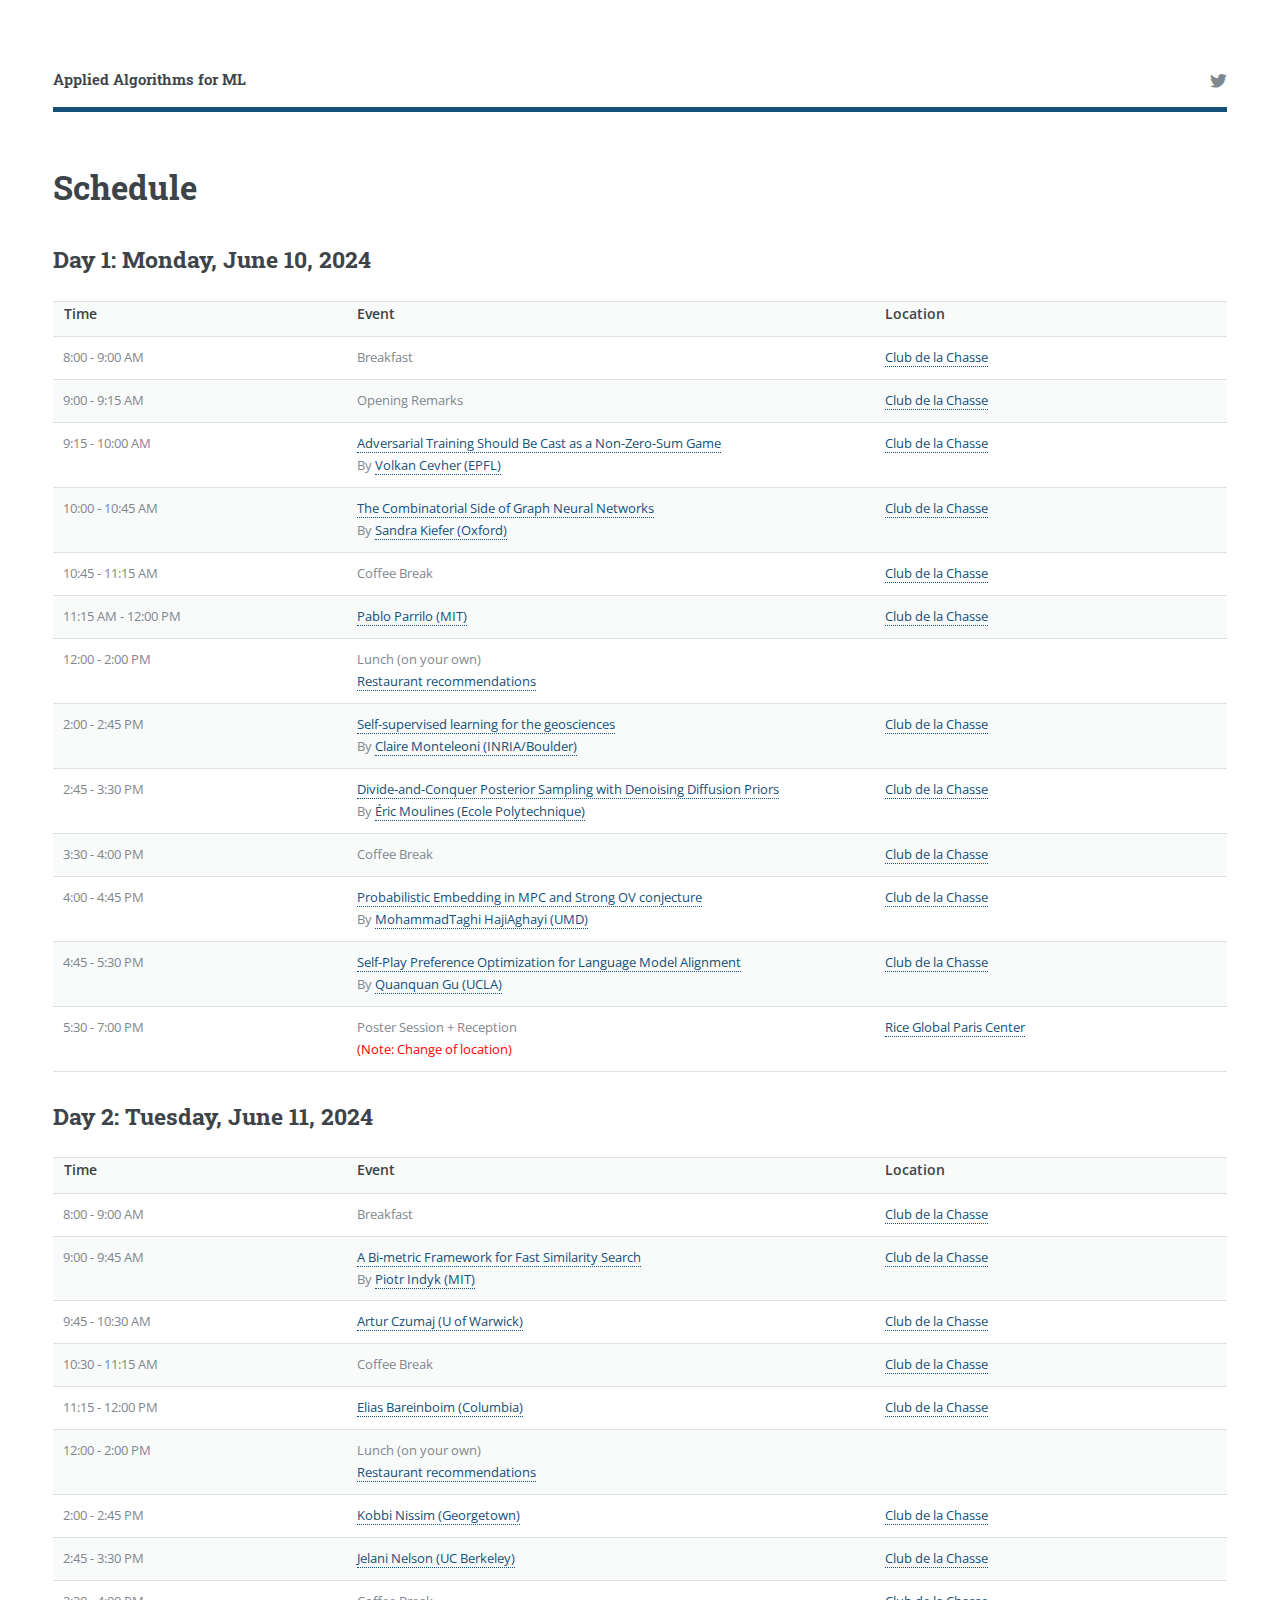
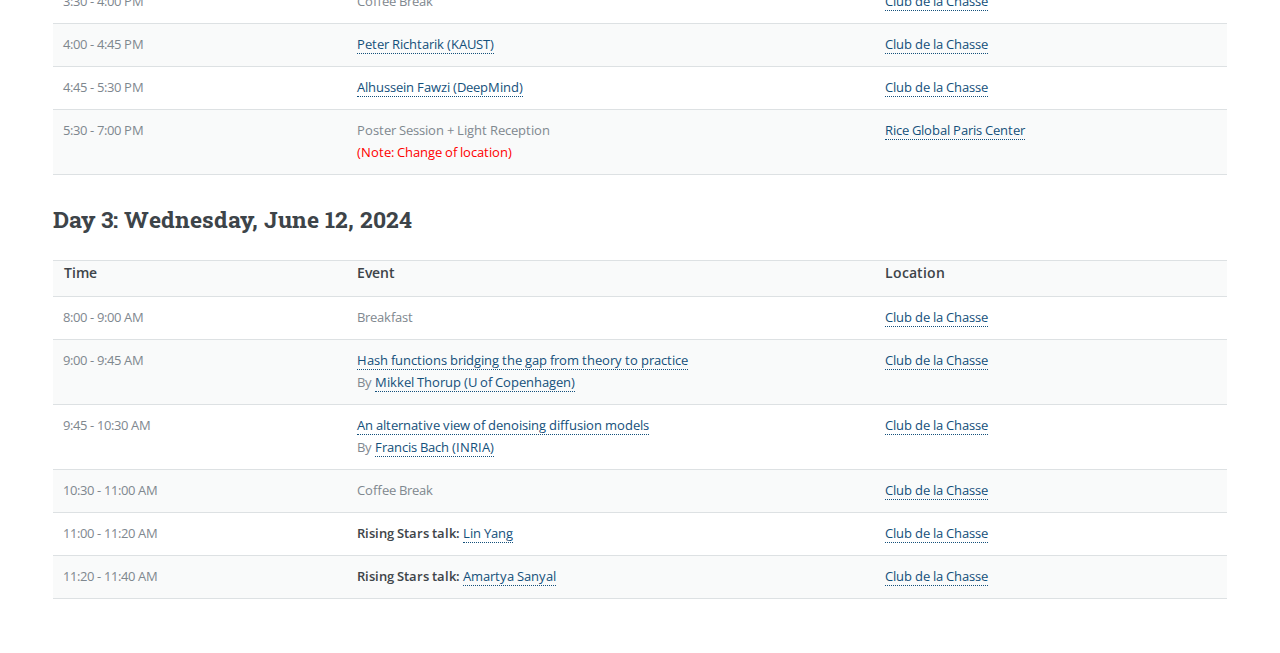
==== schedule.html @ 1f4ee4dd "minor updates" ====
<!DOCTYPE HTML>
<!--
	Editorial by HTML5 UP
	html5up.net | @ajlkn
	Free for personal and commercial use under the CCA 3.0 license (html5up.net/license)
-->
<html>
	<head>
		<title>Applied Algorithms for ML</title>
		<meta charset="utf-8" />
		<meta name="viewport" content="width=device-width, initial-scale=1, user-scalable=no" />
		<link rel="stylesheet" href="assets/css/main.css" />
         <style>
        .abstract {
            display: none; /* Initially hide all abstracts */
        }
        </style>
	</head>
	<body class="is-preload">

		<!-- Wrapper -->
			<div id="wrapper">

				<!-- Main -->
					<div id="main">
						<div class="inner">

							<!-- Header -->
								<header id="header">
									<a href="index.html" class="logo"><strong>Applied Algorithms for ML </strong> </a>
									<ul class="icons">
										<li><a href="https://twitter.com/RiceUniversity" class="icon brands fa-twitter"><span class="label">Twitter</span></a></li>
										<!--
                                        <li><a href="#" class="icon brands fa-facebook-f"><span class="label">Facebook</span></a></li>
										<li><a href="#" class="icon brands fa-snapchat-ghost"><span class="label">Snapchat</span></a></li>
										<li><a href="#" class="icon brands fa-instagram"><span class="label">Instagram</span></a></li>
										<li><a href="#" class="icon brands fa-medium-m"><span class="label">Medium</span></a></li>
                                        -->
									</ul>
								</header>

								<section>
									<header class="main">
										<h1>Schedule</h1>
									</header>
                                    
                                    

                                    
                          
<div>
        <h2>Day 1: Monday, June 10, 2024</h2>
        <table class="table">
            
            <colgroup>
            <col style="width: 25%;"> 
            <col style="width: 45%;"> 
            <col style="width: 30%;"> 
            </colgroup>
            
            <tr style="font-size: 1.2em; font-weight: bold;"><th>Time</th><th>Event</th><th>Location</th></tr>
            <tr><td>8:00 - 9:00 AM</td><td>Breakfast</td><td><a href="https://maps.app.goo.gl/3q3VaUqAuZYRvpb37">Club de la Chasse</a></td></tr>
            <tr><td>9:00 - 9:15 AM</td><td>Opening Remarks</td><td><a href="https://maps.app.goo.gl/3q3VaUqAuZYRvpb37">Club de la Chasse</a></td></tr>
            <tr><td>9:15 - 10:00 AM</td><td>
                <a href="#" class="toggle-abstract">Adversarial Training Should Be Cast as a Non-Zero-Sum Game</a>
                <div class="abstract-content">One prominent approach toward resolving the adversarial vulnerability of deep neural networks is the two-player zero-sum paradigm of adversarial training, in which predictors are trained against adversarially-chosen perturbations of data. Despite the promise of this approach, algorithms based on this paradigm have not engendered sufficient levels of robustness, and suffer from pathological behavior like robust overfitting. To understand this shortcoming, we first show that the commonly used surrogate-based relaxation used in adversarial training algorithms voids all guarantees on the robustness of trained classifiers. The identification of this pitfall informs a novel non-zero-sum bilevel formulation of adversarial training, wherein each player optimizes a different objective function. Our formulation naturally yields a simple algorithmic framework that matches and in some cases outperforms state-of-the-art attacks, attains comparable levels of robustness to standard adversarial training algorithms, and does not suffer from robust overfitting.
                </div>
                <br>
                By <a href="https://people.epfl.ch/volkan.cevher?lang=en">Volkan Cevher (EPFL)</a>
            </td><td><a href="https://maps.app.goo.gl/3q3VaUqAuZYRvpb37">Club de la Chasse</a></td></tr>
            <tr><td>10:00 - 10:45 AM</td><td><a href="#" class="toggle-abstract">The Combinatorial Side of Graph Neural Networks</a>
                <div class="abstract-content">
Graph Neural Networks (GNNs) are a machine learning architecture to learn functions on graphs. For example, since problem instances for combinatorial optimisation tasks are often modelled as graphs, GNNs have recently received attention as a natural framework for finding good heuristics in neural optimisation approaches. 
The question which functions can actually be learnt by message-passing GNNs and which ones exceed their power has been studied extensively. In this talk, I will consider it from a graph-theoretical perspective. I will survey the Weisfeiler-Leman algorithm as a combinatorial procedure to analyse and compare graph structure, and I will discuss some results concerning the power of the algorithm on natural graph classes. The findings directly translate into insights about the power of GNNs and of their extensions to higher-dimensional neural networks.
                </div>
                <br>
                By 
<a href="https://www.jesus.ox.ac.uk/about-jesus-college/our-community/people/dr-sandra-kiefer/">Sandra Kiefer (Oxford)</a></td><td><a href="https://maps.app.goo.gl/3q3VaUqAuZYRvpb37">Club de la Chasse</a></td></tr>
            <tr><td>10:45 - 11:15 AM</td><td>Coffee Break</td><td><a href="https://maps.app.goo.gl/3q3VaUqAuZYRvpb37">Club de la Chasse</a></td></tr>
            <tr><td>11:15 AM - 12:00 PM</td><td><a href="https://www.mit.edu/~parrilo/">Pablo Parrilo (MIT)</a></td><td><a href="https://maps.app.goo.gl/3q3VaUqAuZYRvpb37">Club de la Chasse</a></td></tr>
            <tr><td>12:00 - 2:00 PM</td><td>Lunch (on your own) <br> <a href="Restaurant_Recommendations.pdf" target="_blank">Restaurant recommendations</a></td><td></td></tr>
            <tr><td>2:00 - 2:45 PM</td><td><a href="#" class="toggle-abstract">Self-supervised learning for the geosciences</a>
                <div class="abstract-content">
Digitized data has become abundant, especially in the geosciences, but preprocessing it to create the “labeled data” needed for supervised machine learning is often costly, time-consuming, or even impossible. Fortuitously, in very large-scale data domains, “self-supervised” machine learning methods are now actually outperforming supervised learning methods. In this talk, I will first define self-supervised deep learning, including the notion of a “pretext task.” Then I will survey our lab’s work developing self-supervised learning approaches for several tasks in the geosciences, such as downscaling and temporal interpolation of spatiotemporal data.
                </div>
                <br>
                By 
<a href="https://www.colorado.edu/faculty/claire-monteleoni/">Claire Monteleoni (INRIA/Boulder)</a></td><td><a href="https://maps.app.goo.gl/3q3VaUqAuZYRvpb37">Club de la Chasse</a></td></tr>
            <tr><td>2:45 - 3:30 PM</td><td><a href="#" class="toggle-abstract">Divide-and-Conquer Posterior Sampling with Denoising Diffusion Priors</a>
                <div class="abstract-content">
			Recent advancements in Bayesian inverse problem-solving have spotlighted Denoising Diffusion Models (DDMs) as effective priors. Despite their potential, the challenge lies in efficient sampling from the complex posterior distribution these models yield. Classical approaches necessitate either cumbersome retraining of model-specific components to align with the likelihood or introduce approximation errors affecting the accuracy of the posterior. In our study, we introduce an innovative framework that leverages the inherent structure of DDMs to construct a series of simplified diffusion guidance problems. This novel method significantly reduces the approximation error associated with current techniques, without the need for retraining. We demonstrate the versatility and effectiveness of our approach across a broad spectrum of Bayesian inverse problems.
                </div>
                <br>
                By <a href="https://scholar.google.fr/citations?user=_XE1LvQAAAAJ&hl=en">Éric Moulines (Ecole Polytechnique)</a></td><td><a href="https://maps.app.goo.gl/3q3VaUqAuZYRvpb37">Club de la Chasse</a></td></tr>
            <tr><td>3:30 - 4:00 PM</td><td>Coffee Break</td><td><a href="https://maps.app.goo.gl/3q3VaUqAuZYRvpb37">Club de la Chasse</a></td></tr>
            <tr><td>4:00 - 4:45 PM</td><td><a href="#" class="toggle-abstract">Probabilistic Embedding in MPC  and Strong OV conjecture </a>
                <div class="abstract-content">
                </div>
                <br>
                By <a href="https://www.cs.umd.edu/~hajiagha/">MohammadTaghi HajiAghayi (UMD)</a></td><td><a href="https://maps.app.goo.gl/3q3VaUqAuZYRvpb37">Club de la Chasse</a></td></tr>
            <tr><td>4:45 - 5:30 PM</td><td><a href="#" class="toggle-abstract">Self-Play Preference Optimization for Language Model Alignment</a>
                <div class="abstract-content">
			Traditional reinforcement learning from human feedback (RLHF) approaches relying on parametric models like the Bradley-Terry model fall short in capturing the intransitivity and irrationality in human preferences. Recent advancements suggest that directly working with preference probabilities can yield a more accurate reflection of human preferences, enabling more flexible and accurate language model alignment. In this paper, we propose a self-play-based method for language model alignment, which treats the problem as a constant-sum two-player game aimed at identifying the Nash equilibrium policy. Our approach, dubbed Self-play Probabilistic Preference Optimization (SPPO), approximates the Nash equilibrium through iterative policy updates and enjoys a theoretical convergence guarantee. Our method can effectively increase the log-likelihood of the chosen response and decrease that of the rejected response, which cannot be trivially achieved by symmetric pairwise loss such as Direct Preference Optimization (DPO) and Identity Preference Optimization (IPO). In our experiments, using only 60k prompts (without responses) from the UltraFeedback dataset and without any prompt augmentation, by leveraging a pre-trained preference model PairRM with only 0.4B parameters, SPPO can obtain a model from fine-tuning Mistral-7B-Instruct-v0.2 that achieves the state-of-the-art length-controlled win-rate of 28.53% against GPT-4-Turbo on AlpacaEval 2.0. It also outperforms the (iterative) DPO and IPO on MT-Bench and the Open LLM Leaderboard. Notably, the strong performance of SPPO is achieved without additional external supervision (e.g., responses, preferences, etc.) from GPT-4 or other stronger language models.
                </div>
                <br>
                By <a href="https://web.cs.ucla.edu/~qgu/">Quanquan Gu (UCLA)</a></td><td><a href="https://maps.app.goo.gl/3q3VaUqAuZYRvpb37">Club de la Chasse</a></td></tr>
            <tr><td>5:30 - 7:00 PM</td><td>Poster Session + Reception <br><span style="color: red;">(Note: Change of location)</span>  </td><td><a href="https://maps.app.goo.gl/LtCNhrAHx3SgRfwy5">Rice Global Paris Center</a></td></tr>
            
            
        
        </table>

        <h2>Day 2: Tuesday, June 11, 2024</h2>
        <table class="table">
            
            <colgroup>
            <col style="width: 25%;"> 
            <col style="width: 45%;"> 
            <col style="width: 30%;"> 
            </colgroup>
            
            <tr style="font-size: 1.2em; font-weight: bold;"><th>Time</th><th>Event</th><th>Location</th></tr>
            <tr><td>8:00 - 9:00 AM</td><td>Breakfast</td><td><a href="https://maps.app.goo.gl/3q3VaUqAuZYRvpb37">Club de la Chasse</a></td></tr>
            <tr><td>9:00 - 9:45 AM</td><td><a href="#" class="toggle-abstract">A Bi-metric Framework for Fast Similarity Search</a>
                <div class="abstract-content">We propose a new ``bi-metric'' framework for designing nearest neighbor data structures. Our framework assumes two dissimilarity functions: a *ground-truth* metric that is accurate but expensive to compute, and a *proxy* metric that is cheaper but less accurate. In both theory and practice, we show how to construct data structures using only the proxy metric such that the query procedure achieves the accuracy of the expensive metric, while using only a limited number of calls to both metrics. Our theoretical results instantiate this framework for two popular nearest neighbor search algorithms: DiskANN and Cover Tree. In both cases we show that, as long as the proxy metric used to construct the data structure approximates the ground-truth metric up to a constant factor, our data structure achieves arbitrarily good approximation guarantees with respect to the ground-truth metric. On the empirical side, we apply the framework to the text retrieval problem with two dissimilarity functions evaluated by ML models with vastly different computational costs. We observe that for almost all data sets in the MTEB benchmark, our approach achieves a considerably better accuracy-efficiency tradeoff than the alternatives.
                </div>
                <br>
                By 

<a href="https://people.csail.mit.edu/indyk/">Piotr Indyk (MIT)</a></td><td><a href="https://maps.app.goo.gl/3q3VaUqAuZYRvpb37">Club de la Chasse</a></td></tr>
            <tr><td>9:45 - 10:30 AM</td><td><a href="https://www.dcs.warwick.ac.uk/~czumaj/">Artur Czumaj (U of Warwick)</a></td><td><a href="https://maps.app.goo.gl/3q3VaUqAuZYRvpb37">Club de la Chasse</a></td></tr>
            <tr><td>10:30 - 11:15 AM</td><td>Coffee Break</td><td><a href="https://maps.app.goo.gl/3q3VaUqAuZYRvpb37">Club de la Chasse</a></td></tr>
            <tr><td>11:15 - 12:00 PM</td><td><a href="https://causalai.net/">Elias Bareinboim (Columbia)</a></td><td><a href="https://maps.app.goo.gl/3q3VaUqAuZYRvpb37">Club de la Chasse</a></td></tr>
            <tr><td>12:00 - 2:00 PM</td><td>Lunch (on your own) <br> <a href="Restaurant_Recommendations.pdf" target="_blank">Restaurant recommendations</a></td><td></td></tr>
            <tr><td>2:00 - 2:45 PM</td><td><a href="https://people.cs.georgetown.edu/~kobbi/">Kobbi Nissim (Georgetown)</a></td><td><a href="https://maps.app.goo.gl/3q3VaUqAuZYRvpb37">Club de la Chasse</a></td></tr>
            <tr><td>2:45 - 3:30 PM</td><td><a href="https://people.eecs.berkeley.edu/~minilek/">Jelani Nelson (UC Berkeley)</a></td><td><a href="https://maps.app.goo.gl/3q3VaUqAuZYRvpb37">Club de la Chasse</a></td></tr>
            <tr><td>3:30 - 4:00 PM</td><td>Coffee Break</td><td><a href="https://maps.app.goo.gl/3q3VaUqAuZYRvpb37">Club de la Chasse</a></td></tr>
            <tr><td>4:00 - 4:45 PM</td><td><a href="https://richtarik.org">Peter Richtarik (KAUST)</a></td><td><a href="https://maps.app.goo.gl/3q3VaUqAuZYRvpb37">Club de la Chasse</a></td></tr>
            <tr><td>4:45 - 5:30 PM</td><td><a href="https://www.fawzi.ai/">Alhussein Fawzi (DeepMind)</a></td><td><a href="https://maps.app.goo.gl/3q3VaUqAuZYRvpb37">Club de la Chasse</a></td></tr>
            <tr><td>5:30 - 7:00 PM</td><td>Poster Session + Light Reception <br><span style="color: red;">(Note: Change of location)</span>  </td><td><a href="https://maps.app.goo.gl/LtCNhrAHx3SgRfwy5">Rice Global Paris Center</a></td></tr>
        </table>

        <h2>Day 3: Wednesday, June 12, 2024</h2>
        <table class="table">
            
            <colgroup>
            <col style="width: 25%;"> 
            <col style="width: 45%;"> 
            <col style="width: 30%;"> 
            </colgroup>
            
            <tr style="font-size: 1.2em; font-weight: bold; "><th>Time</th><th>Event</th><th>Location</th></tr>
            <tr><td>8:00 - 9:00 AM</td><td>Breakfast</td><td><a href="https://maps.app.goo.gl/3q3VaUqAuZYRvpb37">Club de la Chasse</a></td></tr>
            <tr><td>9:00 - 9:45 AM</td><td>
<a href="#" class="toggle-abstract">Hash functions bridging the gap from theory to practice</a>
                <div class="abstract-content">Randomized algorithms are often enjoyed for their simplicity, but the
hash functions employed to yield the desired probabilistic guarantees
are often too complicated to be practical.

Hash functions are used everywhere in computing, e.g., hash tables,
sketching, dimensionality reduction, sampling, and estimation. Many of
these applications are relevant to Machine Learning, where we are
often interested in similarity between high dimensional objects. Reducing
the dimensionality is key to efficient processing.

Abstractly, we like to think of hashing as fully-random
hashing, assigning independent hash values to every possible key, but
essentially this requires us to store the hash values for all keys,
which is unrealistic for most key universes, e.g., 64-bit keys.

In practice we have to settle for implementable hash functions, and
often practitioners settle for implementations that are too simple in
that the algorithms ends up working only for sufficiently random
input. However, the real world is full of structured/non-random input.

The issue is severe, for simplistic hash functions will often work very well
in tests with random input. Moreover, the issue is often that error
events that should never happen in practice, happen with way too high
probability. This does not show in a few test, but will show up over
time when you put the system into production.

Over the last decade there has been major developments in simple to
implement tabulation based hash functions offering strong theoretical
guarantees, so as to support fundamental properties such as Chernoff
bounds, Sparse Johnson-Lindenstrauss transforms, and fully-random
hashing on a given set w.h.p. etc.

I will discuss some of the principles of these developments and offer
insights on how far we can bridge from theory (assuming fully-random
hash functions) to practice (needing something that can actually
implemented efficiently).
                </div>
                <br>
                By <a href="http://hjemmesider.diku.dk/~mthorup/">Mikkel Thorup (U of Copenhagen)</a></td><td><a href="https://maps.app.goo.gl/3q3VaUqAuZYRvpb37">Club de la Chasse</a></td></tr>
            <tr><td>9:45 - 10:30 AM</td><td><a href="#" class="toggle-abstract">An alternative view of denoising diffusion models</a>
                <div class="abstract-content"> Denoising diffusion models have led to impressive generative models in many domains. In this talk, I will present recent progress, with a focus on formulations that do not involve stochastic differential equations.
                </div>
                <br>
                By <a href="https://www.di.ens.fr/~fbach/">Francis Bach (INRIA)</a></td><td><a href="https://maps.app.goo.gl/3q3VaUqAuZYRvpb37">Club de la Chasse</a></td></tr>
            <tr><td>10:30 - 11:00 AM</td><td>Coffee Break</td><td><a href="https://maps.app.goo.gl/3q3VaUqAuZYRvpb37">Club de la Chasse</a></td></tr>
            <tr><td>11:00 - 11:20 AM</td><td><b>Rising Stars talk:</b> <a href="http://drlinyang.net">Lin Yang</a></td><td><a href="https://maps.app.goo.gl/3q3VaUqAuZYRvpb37">Club de la Chasse</a></td></tr>
            <tr><td>11:20 - 11:40 AM</td><td><b>Rising Stars talk:</b> <a href="https://amartya18x.github.io">Amartya Sanyal</a></td><td><a href="https://maps.app.goo.gl/3q3VaUqAuZYRvpb37">Club de la Chasse</a></td></tr>
        </table>
    </div>


                                    
								</section>

						</div>
					</div>

				<!-- Sidebar -->
					<div id="sidebar">
						<div class="inner">

							<!-- Search -->
                            <!--
								<section id="search" class="alt">
									<form method="post" action="#">
										<input type="text" name="query" id="query" placeholder="Search" />
									</form>
								</section>
                            -->

							<!-- Menu -->
								<nav id="menu">
									<header class="major">
										<h2>Menu</h2>
									</header>
									<ul>
										<li><a href="index.html">Home</a></li>
                                        <li><a href="schedule.html">Schedule</a></li>
										<li><a href="travel.html">Travel Information</a></li>
										<!--
                                            <li>
											<span class="opener">Submenu</span>
											<ul>
												<li><a href="#">Lorem Dolor</a></li>
												<li><a href="#">Ipsum Adipiscing</a></li>
												<li><a href="#">Tempus Magna</a></li>
												<li><a href="#">Feugiat Veroeros</a></li>
											</ul>
										</li>
										<li><a href="#">Etiam Dolore</a></li>
										<li><a href="#">Adipiscing</a></li>
										<li>
											<span class="opener">Another Submenu</span>
											<ul>
												<li><a href="#">Lorem Dolor</a></li>
												<li><a href="#">Ipsum Adipiscing</a></li>
												<li><a href="#">Tempus Magna</a></li>
												<li><a href="#">Feugiat Veroeros</a></li>
											</ul>
										</li>
										<li><a href="#">Maximus Erat</a></li>
										<li><a href="#">Sapien Mauris</a></li>
										<li><a href="#">Amet Lacinia</a></li>
                                        -->
									</ul>
								</nav>

							<!-- Section -->
                            <!--
								<section>
									<header class="major">
										<h2>Ante interdum</h2>
									</header>
									<div class="mini-posts">
										<article>
											<a href="#" class="image"><img src="images/pic07.jpg" alt="" /></a>
											<p>Aenean ornare velit lacus, ac varius enim lorem ullamcorper dolore aliquam.</p>
										</article>
										<article>
											<a href="#" class="image"><img src="images/pic08.jpg" alt="" /></a>
											<p>Aenean ornare velit lacus, ac varius enim lorem ullamcorper dolore aliquam.</p>
										</article>
										<article>
											<a href="#" class="image"><img src="images/pic09.jpg" alt="" /></a>
											<p>Aenean ornare velit lacus, ac varius enim lorem ullamcorper dolore aliquam.</p>
										</article>
									</div>
									<ul class="actions">
										<li><a href="#" class="button">More</a></li>
									</ul>
								</section>
                            -->
                            

							<!-- Section -->
                            <!--
								<section>
									<header class="major">
										<h2>Get in touch</h2>
									</header>
									<p>Sed varius enim lorem ullamcorper dolore aliquam aenean ornare velit lacus, ac varius enim lorem ullamcorper dolore. Proin sed aliquam facilisis ante interdum. Sed nulla amet lorem feugiat tempus aliquam.</p>
									<ul class="contact">
										<li class="icon solid fa-envelope"><a href="#">information@untitled.tld</a></li>
										<li class="icon solid fa-phone">(000) 000-0000</li>
										<li class="icon solid fa-home">1234 Somewhere Road #8254<br />
										Nashville, TN 00000-0000</li>
									</ul>
								</section>
                                -->
							<!-- Footer -->
								<footer id="footer">
									<p class="copyright">&copy;Rice University. All rights reserved. Demo Images: <a href="https://unsplash.com">Unsplash</a>. Design: <a href="https://html5up.net">HTML5 UP</a>.</p>
								</footer>

						</div>
					</div>

			</div>
        
        

		<!-- Scripts -->
<script>
        document.addEventListener('DOMContentLoaded', function() {
            document.querySelectorAll('.toggle-abstract').forEach(toggle => {
                toggle.addEventListener('click', function(event) {
                    event.preventDefault();
                    const abstractContent = this.nextElementSibling;
                    abstractContent.classList.toggle('expanded');
                });
            });
        });
    </script>

			<script src="assets/js/jquery.min.js"></script>
			<script src="assets/js/browser.min.js"></script>
			<script src="assets/js/breakpoints.min.js"></script>
			<script src="assets/js/util.js"></script>
			<script src="assets/js/main.js"></script>

	</body>
</html>
---- assets/css/main.css ----
@import url(fontawesome-all.min.css);
@import url("https://fonts.googleapis.com/css?family=Open+Sans:400,600,400italic,600italic|Roboto+Slab:400,700");
/*
	Editorial by HTML5 UP
	html5up.net | @ajlkn
	Free for personal and commercial use under the CCA 3.0 license (html5up.net/license)
*/
html, body, div, span, applet, object,
iframe, h1, h2, h3, h4, h5, h6, p, blockquote,
pre, a, abbr, acronym, address, big, cite,
code, del, dfn, em, img, ins, kbd, q, s, samp,
small, strike, strong, sub, sup, tt, var, b,
u, i, center, dl, dt, dd, ol, ul, li, fieldset,
form, label, legend, table, caption, tbody,
tfoot, thead, tr, th, td, article, aside,
canvas, details, embed, figure, figcaption,
footer, header, hgroup, menu, nav, output, ruby,
section, summary, time, mark, audio, video {
  margin: 0;
  padding: 0;
  border: 0;
  font-size: 100%;
  font: inherit;
  vertical-align: baseline; }

article, aside, details, figcaption, figure,
footer, header, hgroup, menu, nav, section {
  display: block; }

body {
  line-height: 1; }

ol, ul {
  list-style: none; }

blockquote, q {
  quotes: none; }
  blockquote:before, blockquote:after, q:before, q:after {
    content: '';
    content: none; }

table {
  border-collapse: collapse;
  border-spacing: 0; }

body {
  -webkit-text-size-adjust: none; }

mark {
  background-color: transparent;
  color: inherit; }

input::-moz-focus-inner {
  border: 0;
  padding: 0; }

input, select, textarea {
  -moz-appearance: none;
  -webkit-appearance: none;
  -ms-appearance: none;
  appearance: none; }

/* Basic */
@-ms-viewport {
  width: device-width; }

body {
  -ms-overflow-style: scrollbar; }

@media screen and (max-width: 480px) {
  html, body {
    min-width: 320px; } }

html {
  box-sizing: border-box; }

*, *:before, *:after {
  box-sizing: inherit; }

body {
  background: #ffffff; }
  body.is-preload *, body.is-preload *:before, body.is-preload *:after, body.is-resizing *, body.is-resizing *:before, body.is-resizing *:after {
    -moz-animation: none !important;
    -webkit-animation: none !important;
    -ms-animation: none !important;
    animation: none !important;
    -moz-transition: none !important;
    -webkit-transition: none !important;
    -ms-transition: none !important;
    transition: none !important; }

/* Type */
body, input, select, textarea {
  color: #7f888f;
  font-family: "Open Sans", sans-serif;
  font-size: 13pt;
  font-weight: 400;
  line-height: 1.65; }
  @media screen and (max-width: 1680px) {
    body, input, select, textarea {
      font-size: 11pt; } }
  @media screen and (max-width: 1280px) {
    body, input, select, textarea {
      font-size: 10pt; } }
  @media screen and (max-width: 360px) {
    body, input, select, textarea {
      font-size: 9pt; } }

a {
  -moz-transition: color 0.2s ease-in-out, border-bottom-color 0.2s ease-in-out;
  -webkit-transition: color 0.2s ease-in-out, border-bottom-color 0.2s ease-in-out;
  -ms-transition: color 0.2s ease-in-out, border-bottom-color 0.2s ease-in-out;
  transition: color 0.2s ease-in-out, border-bottom-color 0.2s ease-in-out;
  border-bottom: dotted 1px;
  color: #14507B;
  text-decoration: none; }
  a:hover {
    border-bottom-color: #14507B;
    color: #14507B !important; }
    a:hover strong {
      color: inherit; }

strong, b {
  color: #3d4449;
  font-weight: 600; }

em, i {
  font-style: italic; }

p {
  margin: 0 0 2em 0; }

h1, h2, h3, h4, h5, h6 {
  color: #3d4449;
  font-family: "Roboto Slab", serif;
  font-weight: 700;
  line-height: 1.5;
  margin: 0 0 1em 0; }
  h1 a, h2 a, h3 a, h4 a, h5 a, h6 a {
    color: inherit;
    text-decoration: none;
    border-bottom: 0; }

h1 {
  font-size: 4em;
  margin: 0 0 0.5em 0;
  line-height: 1.3; }

h2 {
  font-size: 1.75em; }

h3 {
  font-size: 1.25em; }

.col-4.col-12-medium.center-content {
    display: flex;
    flex-direction: column;
    align-items: center;
    justify-content: center;
    text-align: center;
}

.col-4.col-12-medium.center-content h3 {
    margin-top: 1em;
    text-align: center;
}

.col-4.col-12-medium.center-content img {
    width: 100%; /* Make the image width responsive to the container size */
    max-width: 200px; /* Set a maximum width for larger screens */
    height: 250px; /* Fixed height to ensure uniformity */
    object-fit: cover; /* Ensure the content is covered without stretching */
    border-radius: 5px; /* Optional: adds rounded corners to your images */
}
u

h4 {
  font-size: 1.1em; }

h5 {
  font-size: 0.9em; }

h6 {
  font-size: 0.7em; }

@media screen and (max-width: 1680px) {
  h1 {
    font-size: 2.5em; } }

@media screen and (max-width: 980px) {
  h1 {
    font-size: 3.25em; } }

@media screen and (max-width: 736px) {
  h1 {
    font-size: 2em;
    line-height: 1.4; }
  h2 {
    font-size: 1.5em; } }

sub {
  font-size: 0.8em;
  position: relative;
  top: 0.5em; }

sup {
  font-size: 0.8em;
  position: relative;
  top: -0.5em; }

blockquote {
  border-left: solid 3px rgba(210, 215, 217, 0.75);
  font-style: italic;
  margin: 0 0 2em 0;
  padding: 0.5em 0 0.5em 2em; }

code {
  background: rgba(230, 235, 237, 0.25);
  border-radius: 0.375em;
  border: solid 1px rgba(210, 215, 217, 0.75);
  font-family: "Courier New", monospace;
  font-size: 0.9em;
  margin: 0 0.25em;
  padding: 0.25em 0.65em; }

pre {
  -webkit-overflow-scrolling: touch;
  font-family: "Courier New", monospace;
  font-size: 0.9em;
  margin: 0 0 2em 0; }
  pre code {
    display: block;
    line-height: 1.75;
    padding: 1em 1.5em;
    overflow-x: auto; }

hr {
  border: 0;
  border-bottom: solid 1px rgba(210, 215, 217, 0.75);
  margin: 2em 0; }
  hr.major {
    margin: 3em 0; }

.align-left {
  text-align: left; }

.align-center {
  text-align: center; }

.align-right {
  text-align: right; }

/* Row */
.row {
  display: flex;
  flex-wrap: wrap;
  box-sizing: border-box;
  align-items: stretch; }
  .row > * {
    box-sizing: border-box; }
  .row.gtr-uniform > * > :last-child {
    margin-bottom: 0; }
  .row.aln-left {
    justify-content: flex-start; }
  .row.aln-center {
    justify-content: center; }
  .row.aln-right {
    justify-content: flex-end; }
  .row.aln-top {
    align-items: flex-start; }
  .row.aln-middle {
    align-items: center; }
  .row.aln-bottom {
    align-items: flex-end; }
  .row > .imp {
    order: -1; }
  .row > .col-1 {
    width: 8.33333%; }
  .row > .off-1 {
    margin-left: 8.33333%; }
  .row > .col-2 {
    width: 16.66667%; }
  .row > .off-2 {
    margin-left: 16.66667%; }
  .row > .col-3 {
    width: 25%; }
  .row > .off-3 {
    margin-left: 25%; }
  .row > .col-4 {
    width: 33.33333%; }
  .row > .off-4 {
    margin-left: 33.33333%; }
  .row > .col-5 {
    width: 41.66667%; }
  .row > .off-5 {
    margin-left: 41.66667%; }
  .row > .col-6 {
    width: 50%; }
  .row > .off-6 {
    margin-left: 50%; }
  .row > .col-7 {
    width: 58.33333%; }
  .row > .off-7 {
    margin-left: 58.33333%; }
  .row > .col-8 {
    width: 66.66667%; }
  .row > .off-8 {
    margin-left: 66.66667%; }
  .row > .col-9 {
    width: 75%; }
  .row > .off-9 {
    margin-left: 75%; }
  .row > .col-10 {
    width: 83.33333%; }
  .row > .off-10 {
    margin-left: 83.33333%; }
  .row > .col-11 {
    width: 91.66667%; }
  .row > .off-11 {
    margin-left: 91.66667%; }
  .row > .col-12 {
    width: 100%; }
  .row > .off-12 {
    margin-left: 100%; }
  .row.gtr-0 {
    margin-top: 0;
    margin-left: 0em; }
    .row.gtr-0 > * {
      padding: 0 0 0 0em; }
    .row.gtr-0.gtr-uniform {
      margin-top: 0em; }
      .row.gtr-0.gtr-uniform > * {
        padding-top: 0em; }
  .row.gtr-25 {
    margin-top: 0;
    margin-left: -0.375em; }
    .row.gtr-25 > * {
      padding: 0 0 0 0.375em; }
    .row.gtr-25.gtr-uniform {
      margin-top: -0.375em; }
      .row.gtr-25.gtr-uniform > * {
        padding-top: 0.375em; }
  .row.gtr-50 {
    margin-top: 0;
    margin-left: -0.75em; }
    .row.gtr-50 > * {
      padding: 0 0 0 0.75em; }
    .row.gtr-50.gtr-uniform {
      margin-top: -0.75em; }
      .row.gtr-50.gtr-uniform > * {
        padding-top: 0.75em; }
  .row {
    margin-top: 0;
    margin-left: -1.5em; }
    .row > * {
      padding: 0 0 0 1.5em; }
    .row.gtr-uniform {
      margin-top: -1.5em; }
      .row.gtr-uniform > * {
        padding-top: 1.5em; }
  .row.gtr-150 {
    margin-top: 0;
    margin-left: -2.25em; }
    .row.gtr-150 > * {
      padding: 0 0 0 2.25em; }
    .row.gtr-150.gtr-uniform {
      margin-top: -2.25em; }
      .row.gtr-150.gtr-uniform > * {
        padding-top: 2.25em; }
  .row.gtr-200 {
    margin-top: 0;
    margin-left: -3em; }
    .row.gtr-200 > * {
      padding: 0 0 0 3em; }
    .row.gtr-200.gtr-uniform {
      margin-top: -3em; }
      .row.gtr-200.gtr-uniform > * {
        padding-top: 3em; }
  @media screen and (max-width: 1680px) {
    .row {
      display: flex;
      flex-wrap: wrap;
      box-sizing: border-box;
      align-items: stretch; }
      .row > * {
        box-sizing: border-box; }
      .row.gtr-uniform > * > :last-child {
        margin-bottom: 0; }
      .row.aln-left {
        justify-content: flex-start; }
      .row.aln-center {
        justify-content: center; }
      .row.aln-right {
        justify-content: flex-end; }
      .row.aln-top {
        align-items: flex-start; }
      .row.aln-middle {
        align-items: center; }
      .row.aln-bottom {
        align-items: flex-end; }
      .row > .imp-xlarge {
        order: -1; }
      .row > .col-1-xlarge {
        width: 8.33333%; }
      .row > .off-1-xlarge {
        margin-left: 8.33333%; }
      .row > .col-2-xlarge {
        width: 16.66667%; }
      .row > .off-2-xlarge {
        margin-left: 16.66667%; }
      .row > .col-3-xlarge {
        width: 25%; }
      .row > .off-3-xlarge {
        margin-left: 25%; }
      .row > .col-4-xlarge {
        width: 33.33333%; }
      .row > .off-4-xlarge {
        margin-left: 33.33333%; }
      .row > .col-5-xlarge {
        width: 41.66667%; }
      .row > .off-5-xlarge {
        margin-left: 41.66667%; }
      .row > .col-6-xlarge {
        width: 50%; }
      .row > .off-6-xlarge {
        margin-left: 50%; }
      .row > .col-7-xlarge {
        width: 58.33333%; }
      .row > .off-7-xlarge {
        margin-left: 58.33333%; }
      .row > .col-8-xlarge {
        width: 66.66667%; }
      .row > .off-8-xlarge {
        margin-left: 66.66667%; }
      .row > .col-9-xlarge {
        width: 75%; }
      .row > .off-9-xlarge {
        margin-left: 75%; }
      .row > .col-10-xlarge {
        width: 83.33333%; }
      .row > .off-10-xlarge {
        margin-left: 83.33333%; }
      .row > .col-11-xlarge {
        width: 91.66667%; }
      .row > .off-11-xlarge {
        margin-left: 91.66667%; }
      .row > .col-12-xlarge {
        width: 100%; }
      .row > .off-12-xlarge {
        margin-left: 100%; }
      .row.gtr-0 {
        margin-top: 0;
        margin-left: 0em; }
        .row.gtr-0 > * {
          padding: 0 0 0 0em; }
        .row.gtr-0.gtr-uniform {
          margin-top: 0em; }
          .row.gtr-0.gtr-uniform > * {
            padding-top: 0em; }
      .row.gtr-25 {
        margin-top: 0;
        margin-left: -0.375em; }
        .row.gtr-25 > * {
          padding: 0 0 0 0.375em; }
        .row.gtr-25.gtr-uniform {
          margin-top: -0.375em; }
          .row.gtr-25.gtr-uniform > * {
            padding-top: 0.375em; }
      .row.gtr-50 {
        margin-top: 0;
        margin-left: -0.75em; }
        .row.gtr-50 > * {
          padding: 0 0 0 0.75em; }
        .row.gtr-50.gtr-uniform {
          margin-top: -0.75em; }
          .row.gtr-50.gtr-uniform > * {
            padding-top: 0.75em; }
      .row {
        margin-top: 0;
        margin-left: -1.5em; }
        .row > * {
          padding: 0 0 0 1.5em; }
        .row.gtr-uniform {
          margin-top: -1.5em; }
          .row.gtr-uniform > * {
            padding-top: 1.5em; }
      .row.gtr-150 {
        margin-top: 0;
        margin-left: -2.25em; }
        .row.gtr-150 > * {
          padding: 0 0 0 2.25em; }
        .row.gtr-150.gtr-uniform {
          margin-top: -2.25em; }
          .row.gtr-150.gtr-uniform > * {
            padding-top: 2.25em; }
      .row.gtr-200 {
        margin-top: 0;
        margin-left: -3em; }
        .row.gtr-200 > * {
          padding: 0 0 0 3em; }
        .row.gtr-200.gtr-uniform {
          margin-top: -3em; }
          .row.gtr-200.gtr-uniform > * {
            padding-top: 3em; } }
  @media screen and (max-width: 1280px) {
    .row {
      display: flex;
      flex-wrap: wrap;
      box-sizing: border-box;
      align-items: stretch; }
      .row > * {
        box-sizing: border-box; }
      .row.gtr-uniform > * > :last-child {
        margin-bottom: 0; }
      .row.aln-left {
        justify-content: flex-start; }
      .row.aln-center {
        justify-content: center; }
      .row.aln-right {
        justify-content: flex-end; }
      .row.aln-top {
        align-items: flex-start; }
      .row.aln-middle {
        align-items: center; }
      .row.aln-bottom {
        align-items: flex-end; }
      .row > .imp-large {
        order: -1; }
      .row > .col-1-large {
        width: 8.33333%; }
      .row > .off-1-large {
        margin-left: 8.33333%; }
      .row > .col-2-large {
        width: 16.66667%; }
      .row > .off-2-large {
        margin-left: 16.66667%; }
      .row > .col-3-large {
        width: 25%; }
      .row > .off-3-large {
        margin-left: 25%; }
      .row > .col-4-large {
        width: 33.33333%; }
      .row > .off-4-large {
        margin-left: 33.33333%; }
      .row > .col-5-large {
        width: 41.66667%; }
      .row > .off-5-large {
        margin-left: 41.66667%; }
      .row > .col-6-large {
        width: 50%; }
      .row > .off-6-large {
        margin-left: 50%; }
      .row > .col-7-large {
        width: 58.33333%; }
      .row > .off-7-large {
        margin-left: 58.33333%; }
      .row > .col-8-large {
        width: 66.66667%; }
      .row > .off-8-large {
        margin-left: 66.66667%; }
      .row > .col-9-large {
        width: 75%; }
      .row > .off-9-large {
        margin-left: 75%; }
      .row > .col-10-large {
        width: 83.33333%; }
      .row > .off-10-large {
        margin-left: 83.33333%; }
      .row > .col-11-large {
        width: 91.66667%; }
      .row > .off-11-large {
        margin-left: 91.66667%; }
      .row > .col-12-large {
        width: 100%; }
      .row > .off-12-large {
        margin-left: 100%; }
      .row.gtr-0 {
        margin-top: 0;
        margin-left: 0em; }
        .row.gtr-0 > * {
          padding: 0 0 0 0em; }
        .row.gtr-0.gtr-uniform {
          margin-top: 0em; }
          .row.gtr-0.gtr-uniform > * {
            padding-top: 0em; }
      .row.gtr-25 {
        margin-top: 0;
        margin-left: -0.375em; }
        .row.gtr-25 > * {
          padding: 0 0 0 0.375em; }
        .row.gtr-25.gtr-uniform {
          margin-top: -0.375em; }
          .row.gtr-25.gtr-uniform > * {
            padding-top: 0.375em; }
      .row.gtr-50 {
        margin-top: 0;
        margin-left: -0.75em; }
        .row.gtr-50 > * {
          padding: 0 0 0 0.75em; }
        .row.gtr-50.gtr-uniform {
          margin-top: -0.75em; }
          .row.gtr-50.gtr-uniform > * {
            padding-top: 0.75em; }
      .row {
        margin-top: 0;
        margin-left: -1.5em; }
        .row > * {
          padding: 0 0 0 1.5em; }
        .row.gtr-uniform {
          margin-top: -1.5em; }
          .row.gtr-uniform > * {
            padding-top: 1.5em; }
      .row.gtr-150 {
        margin-top: 0;
        margin-left: -2.25em; }
        .row.gtr-150 > * {
          padding: 0 0 0 2.25em; }
        .row.gtr-150.gtr-uniform {
          margin-top: -2.25em; }
          .row.gtr-150.gtr-uniform > * {
            padding-top: 2.25em; }
      .row.gtr-200 {
        margin-top: 0;
        margin-left: -3em; }
        .row.gtr-200 > * {
          padding: 0 0 0 3em; }
        .row.gtr-200.gtr-uniform {
          margin-top: -3em; }
          .row.gtr-200.gtr-uniform > * {
            padding-top: 3em; } }
  @media screen and (max-width: 980px) {
    .row {
      display: flex;
      flex-wrap: wrap;
      box-sizing: border-box;
      align-items: stretch; }
      .row > * {
        box-sizing: border-box; }
      .row.gtr-uniform > * > :last-child {
        margin-bottom: 0; }
      .row.aln-left {
        justify-content: flex-start; }
      .row.aln-center {
        justify-content: center; }
      .row.aln-right {
        justify-content: flex-end; }
      .row.aln-top {
        align-items: flex-start; }
      .row.aln-middle {
        align-items: center; }
      .row.aln-bottom {
        align-items: flex-end; }
      .row > .imp-medium {
        order: -1; }
      .row > .col-1-medium {
        width: 8.33333%; }
      .row > .off-1-medium {
        margin-left: 8.33333%; }
      .row > .col-2-medium {
        width: 16.66667%; }
      .row > .off-2-medium {
        margin-left: 16.66667%; }
      .row > .col-3-medium {
        width: 25%; }
      .row > .off-3-medium {
        margin-left: 25%; }
      .row > .col-4-medium {
        width: 33.33333%; }
      .row > .off-4-medium {
        margin-left: 33.33333%; }
      .row > .col-5-medium {
        width: 41.66667%; }
      .row > .off-5-medium {
        margin-left: 41.66667%; }
      .row > .col-6-medium {
        width: 50%; }
      .row > .off-6-medium {
        margin-left: 50%; }
      .row > .col-7-medium {
        width: 58.33333%; }
      .row > .off-7-medium {
        margin-left: 58.33333%; }
      .row > .col-8-medium {
        width: 66.66667%; }
      .row > .off-8-medium {
        margin-left: 66.66667%; }
      .row > .col-9-medium {
        width: 75%; }
      .row > .off-9-medium {
        margin-left: 75%; }
      .row > .col-10-medium {
        width: 83.33333%; }
      .row > .off-10-medium {
        margin-left: 83.33333%; }
      .row > .col-11-medium {
        width: 91.66667%; }
      .row > .off-11-medium {
        margin-left: 91.66667%; }
      .row > .col-12-medium {
        width: 100%; }
      .row > .off-12-medium {
        margin-left: 100%; }
      .row.gtr-0 {
        margin-top: 0;
        margin-left: 0em; }
        .row.gtr-0 > * {
          padding: 0 0 0 0em; }
        .row.gtr-0.gtr-uniform {
          margin-top: 0em; }
          .row.gtr-0.gtr-uniform > * {
            padding-top: 0em; }
      .row.gtr-25 {
        margin-top: 0;
        margin-left: -0.375em; }
        .row.gtr-25 > * {
          padding: 0 0 0 0.375em; }
        .row.gtr-25.gtr-uniform {
          margin-top: -0.375em; }
          .row.gtr-25.gtr-uniform > * {
            padding-top: 0.375em; }
      .row.gtr-50 {
        margin-top: 0;
        margin-left: -0.75em; }
        .row.gtr-50 > * {
          padding: 0 0 0 0.75em; }
        .row.gtr-50.gtr-uniform {
          margin-top: -0.75em; }
          .row.gtr-50.gtr-uniform > * {
            padding-top: 0.75em; }
      .row {
        margin-top: 0;
        margin-left: -1.5em; }
        .row > * {
          padding: 0 0 0 1.5em; }
        .row.gtr-uniform {
          margin-top: -1.5em; }
          .row.gtr-uniform > * {
            padding-top: 1.5em; }
      .row.gtr-150 {
        margin-top: 0;
        margin-left: -2.25em; }
        .row.gtr-150 > * {
          padding: 0 0 0 2.25em; }
        .row.gtr-150.gtr-uniform {
          margin-top: -2.25em; }
          .row.gtr-150.gtr-uniform > * {
            padding-top: 2.25em; }
      .row.gtr-200 {
        margin-top: 0;
        margin-left: -3em; }
        .row.gtr-200 > * {
          padding: 0 0 0 3em; }
        .row.gtr-200.gtr-uniform {
          margin-top: -3em; }
          .row.gtr-200.gtr-uniform > * {
            padding-top: 3em; } }
  @media screen and (max-width: 736px) {
    .row {
      display: flex;
      flex-wrap: wrap;
      box-sizing: border-box;
      align-items: stretch; }
      .row > * {
        box-sizing: border-box; }
      .row.gtr-uniform > * > :last-child {
        margin-bottom: 0; }
      .row.aln-left {
        justify-content: flex-start; }
      .row.aln-center {
        justify-content: center; }
      .row.aln-right {
        justify-content: flex-end; }
      .row.aln-top {
        align-items: flex-start; }
      .row.aln-middle {
        align-items: center; }
      .row.aln-bottom {
        align-items: flex-end; }
      .row > .imp-small {
        order: -1; }
      .row > .col-1-small {
        width: 8.33333%; }
      .row > .off-1-small {
        margin-left: 8.33333%; }
      .row > .col-2-small {
        width: 16.66667%; }
      .row > .off-2-small {
        margin-left: 16.66667%; }
      .row > .col-3-small {
        width: 25%; }
      .row > .off-3-small {
        margin-left: 25%; }
      .row > .col-4-small {
        width: 33.33333%; }
      .row > .off-4-small {
        margin-left: 33.33333%; }
      .row > .col-5-small {
        width: 41.66667%; }
      .row > .off-5-small {
        margin-left: 41.66667%; }
      .row > .col-6-small {
        width: 50%; }
      .row > .off-6-small {
        margin-left: 50%; }
      .row > .col-7-small {
        width: 58.33333%; }
      .row > .off-7-small {
        margin-left: 58.33333%; }
      .row > .col-8-small {
        width: 66.66667%; }
      .row > .off-8-small {
        margin-left: 66.66667%; }
      .row > .col-9-small {
        width: 75%; }
      .row > .off-9-small {
        margin-left: 75%; }
      .row > .col-10-small {
        width: 83.33333%; }
      .row > .off-10-small {
        margin-left: 83.33333%; }
      .row > .col-11-small {
        width: 91.66667%; }
      .row > .off-11-small {
        margin-left: 91.66667%; }
      .row > .col-12-small {
        width: 100%; }
      .row > .off-12-small {
        margin-left: 100%; }
      .row.gtr-0 {
        margin-top: 0;
        margin-left: 0em; }
        .row.gtr-0 > * {
          padding: 0 0 0 0em; }
        .row.gtr-0.gtr-uniform {
          margin-top: 0em; }
          .row.gtr-0.gtr-uniform > * {
            padding-top: 0em; }
      .row.gtr-25 {
        margin-top: 0;
        margin-left: -0.375em; }
        .row.gtr-25 > * {
          padding: 0 0 0 0.375em; }
        .row.gtr-25.gtr-uniform {
          margin-top: -0.375em; }
          .row.gtr-25.gtr-uniform > * {
            padding-top: 0.375em; }
      .row.gtr-50 {
        margin-top: 0;
        margin-left: -0.75em; }
        .row.gtr-50 > * {
          padding: 0 0 0 0.75em; }
        .row.gtr-50.gtr-uniform {
          margin-top: -0.75em; }
          .row.gtr-50.gtr-uniform > * {
            padding-top: 0.75em; }
      .row {
        margin-top: 0;
        margin-left: -1.5em; }
        .row > * {
          padding: 0 0 0 1.5em; }
        .row.gtr-uniform {
          margin-top: -1.5em; }
          .row.gtr-uniform > * {
            padding-top: 1.5em; }
      .row.gtr-150 {
        margin-top: 0;
        margin-left: -2.25em; }
        .row.gtr-150 > * {
          padding: 0 0 0 2.25em; }
        .row.gtr-150.gtr-uniform {
          margin-top: -2.25em; }
          .row.gtr-150.gtr-uniform > * {
            padding-top: 2.25em; }
      .row.gtr-200 {
        margin-top: 0;
        margin-left: -3em; }
        .row.gtr-200 > * {
          padding: 0 0 0 3em; }
        .row.gtr-200.gtr-uniform {
          margin-top: -3em; }
          .row.gtr-200.gtr-uniform > * {
            padding-top: 3em; } }
  @media screen and (max-width: 480px) {
    .row {
      display: flex;
      flex-wrap: wrap;
      box-sizing: border-box;
      align-items: stretch; }
      .row > * {
        box-sizing: border-box; }
      .row.gtr-uniform > * > :last-child {
        margin-bottom: 0; }
      .row.aln-left {
        justify-content: flex-start; }
      .row.aln-center {
        justify-content: center; }
      .row.aln-right {
        justify-content: flex-end; }
      .row.aln-top {
        align-items: flex-start; }
      .row.aln-middle {
        align-items: center; }
      .row.aln-bottom {
        align-items: flex-end; }
      .row > .imp-xsmall {
        order: -1; }
      .row > .col-1-xsmall {
        width: 8.33333%; }
      .row > .off-1-xsmall {
        margin-left: 8.33333%; }
      .row > .col-2-xsmall {
        width: 16.66667%; }
      .row > .off-2-xsmall {
        margin-left: 16.66667%; }
      .row > .col-3-xsmall {
        width: 25%; }
      .row > .off-3-xsmall {
        margin-left: 25%; }
      .row > .col-4-xsmall {
        width: 33.33333%; }
      .row > .off-4-xsmall {
        margin-left: 33.33333%; }
      .row > .col-5-xsmall {
        width: 41.66667%; }
      .row > .off-5-xsmall {
        margin-left: 41.66667%; }
      .row > .col-6-xsmall {
        width: 50%; }
      .row > .off-6-xsmall {
        margin-left: 50%; }
      .row > .col-7-xsmall {
        width: 58.33333%; }
      .row > .off-7-xsmall {
        margin-left: 58.33333%; }
      .row > .col-8-xsmall {
        width: 66.66667%; }
      .row > .off-8-xsmall {
        margin-left: 66.66667%; }
      .row > .col-9-xsmall {
        width: 75%; }
      .row > .off-9-xsmall {
        margin-left: 75%; }
      .row > .col-10-xsmall {
        width: 83.33333%; }
      .row > .off-10-xsmall {
        margin-left: 83.33333%; }
      .row > .col-11-xsmall {
        width: 91.66667%; }
      .row > .off-11-xsmall {
        margin-left: 91.66667%; }
      .row > .col-12-xsmall {
        width: 100%; }
      .row > .off-12-xsmall {
        margin-left: 100%; }
      .row.gtr-0 {
        margin-top: 0;
        margin-left: 0em; }
        .row.gtr-0 > * {
          padding: 0 0 0 0em; }
        .row.gtr-0.gtr-uniform {
          margin-top: 0em; }
          .row.gtr-0.gtr-uniform > * {
            padding-top: 0em; }
      .row.gtr-25 {
        margin-top: 0;
        margin-left: -0.375em; }
        .row.gtr-25 > * {
          padding: 0 0 0 0.375em; }
        .row.gtr-25.gtr-uniform {
          margin-top: -0.375em; }
          .row.gtr-25.gtr-uniform > * {
            padding-top: 0.375em; }
      .row.gtr-50 {
        margin-top: 0;
        margin-left: -0.75em; }
        .row.gtr-50 > * {
          padding: 0 0 0 0.75em; }
        .row.gtr-50.gtr-uniform {
          margin-top: -0.75em; }
          .row.gtr-50.gtr-uniform > * {
            padding-top: 0.75em; }
      .row {
        margin-top: 0;
        margin-left: -1.5em; }
        .row > * {
          padding: 0 0 0 1.5em; }
        .row.gtr-uniform {
          margin-top: -1.5em; }
          .row.gtr-uniform > * {
            padding-top: 1.5em; }
      .row.gtr-150 {
        margin-top: 0;
        margin-left: -2.25em; }
        .row.gtr-150 > * {
          padding: 0 0 0 2.25em; }
        .row.gtr-150.gtr-uniform {
          margin-top: -2.25em; }
          .row.gtr-150.gtr-uniform > * {
            padding-top: 2.25em; }
      .row.gtr-200 {
        margin-top: 0;
        margin-left: -3em; }
        .row.gtr-200 > * {
          padding: 0 0 0 3em; }
        .row.gtr-200.gtr-uniform {
          margin-top: -3em; }
          .row.gtr-200.gtr-uniform > * {
            padding-top: 3em; } }

/* Section/Article */
section.special, article.special {
  text-align: center; }

header p {
  font-family: "Roboto Slab", serif;
  font-size: 1em;
  font-weight: 400;
  letter-spacing: 0.075em;
  margin-top: -0.5em;
  text-transform: uppercase; }

header.major > :last-child {
  border-bottom: solid 3px #14507B;
  display: inline-block;
  margin: 0 0 2em 0;
  padding: 0 0.75em 0.5em 0; }

header.main > :last-child {
  margin: 0 0 1em 0; }

/* Form */
form {
  margin: 0 0 2em 0; }

label {
  color: #3d4449;
  display: block;
  font-size: 0.9em;
  font-weight: 600;
  margin: 0 0 1em 0; }

input[type="text"],
input[type="password"],
input[type="email"],
input[type="tel"],
input[type="search"],
input[type="url"],
select,
textarea {
  -moz-appearance: none;
  -webkit-appearance: none;
  -ms-appearance: none;
  appearance: none;
  background: #ffffff;
  border-radius: 0.375em;
  border: none;
  border: solid 1px rgba(210, 215, 217, 0.75);
  color: inherit;
  display: block;
  outline: 0;
  padding: 0 1em;
  text-decoration: none;
  width: 100%; }
  input[type="text"]:invalid,
  input[type="password"]:invalid,
  input[type="email"]:invalid,
  input[type="tel"]:invalid,
  input[type="search"]:invalid,
  input[type="url"]:invalid,
  select:invalid,
  textarea:invalid {
    box-shadow: none; }
  input[type="text"]:focus,
  input[type="password"]:focus,
  input[type="email"]:focus,
  input[type="tel"]:focus,
  input[type="search"]:focus,
  input[type="url"]:focus,
  select:focus,
  textarea:focus {
    border-color: #14507B;
    box-shadow: 0 0 0 1px #14507B; }

select {
  background-image: url("data:image/svg+xml;charset=utf8,%3Csvg xmlns='http://www.w3.org/2000/svg' width='40' height='40' preserveAspectRatio='none' viewBox='0 0 40 40'%3E%3Cpath d='M9.4,12.3l10.4,10.4l10.4-10.4c0.2-0.2,0.5-0.4,0.9-0.4c0.3,0,0.6,0.1,0.9,0.4l3.3,3.3c0.2,0.2,0.4,0.5,0.4,0.9 c0,0.4-0.1,0.6-0.4,0.9L20.7,31.9c-0.2,0.2-0.5,0.4-0.9,0.4c-0.3,0-0.6-0.1-0.9-0.4L4.3,17.3c-0.2-0.2-0.4-0.5-0.4-0.9 c0-0.4,0.1-0.6,0.4-0.9l3.3-3.3c0.2-0.2,0.5-0.4,0.9-0.4S9.1,12.1,9.4,12.3z' fill='rgba(210, 215, 217, 0.75)' /%3E%3C/svg%3E");
  background-size: 1.25em;
  background-repeat: no-repeat;
  background-position: calc(100% - 1em) center;
  height: 2.75em;
  padding-right: 2.75em;
  text-overflow: ellipsis; }
  select option {
    color: #3d4449;
    background: #ffffff; }
  select:focus::-ms-value {
    background-color: transparent; }
  select::-ms-expand {
    display: none; }

input[type="text"],
input[type="password"],
input[type="email"],
input[type="tel"],
input[type="search"],
input[type="url"],
select {
  height: 2.75em; }

textarea {
  padding: 0.75em 1em; }

input[type="checkbox"],
input[type="radio"] {
  -moz-appearance: none;
  -webkit-appearance: none;
  -ms-appearance: none;
  appearance: none;
  display: block;
  float: left;
  margin-right: -2em;
  opacity: 0;
  width: 1em;
  z-index: -1; }
  input[type="checkbox"] + label,
  input[type="radio"] + label {
    text-decoration: none;
    color: #7f888f;
    cursor: pointer;
    display: inline-block;
    font-size: 1em;
    font-weight: 400;
    padding-left: 2.4em;
    padding-right: 0.75em;
    position: relative; }
    input[type="checkbox"] + label:before,
    input[type="radio"] + label:before {
      -moz-osx-font-smoothing: grayscale;
      -webkit-font-smoothing: antialiased;
      display: inline-block;
      font-style: normal;
      font-variant: normal;
      text-rendering: auto;
      line-height: 1;
      text-transform: none !important;
      font-family: 'Font Awesome 5 Free';
      font-weight: 900; }
    input[type="checkbox"] + label:before,
    input[type="radio"] + label:before {
      background: #ffffff;
      border-radius: 0.375em;
      border: solid 1px rgba(210, 215, 217, 0.75);
      content: '';
      display: inline-block;
      font-size: 0.8em;
      height: 2.0625em;
      left: 0;
      line-height: 2.0625em;
      position: absolute;
      text-align: center;
      top: 0;
      width: 2.0625em; }
  input[type="checkbox"]:checked + label:before,
  input[type="radio"]:checked + label:before {
    background: #3d4449;
    border-color: #3d4449;
    color: #ffffff;
    content: '\f00c'; }
  input[type="checkbox"]:focus + label:before,
  input[type="radio"]:focus + label:before {
    border-color: #14507B;
    box-shadow: 0 0 0 1px #14507B; }

input[type="checkbox"] + label:before {
  border-radius: 0.375em; }

input[type="radio"] + label:before {
  border-radius: 100%; }

::-webkit-input-placeholder {
  color: #9fa3a6 !important;
  opacity: 1.0; }

:-moz-placeholder {
  color: #9fa3a6 !important;
  opacity: 1.0; }

::-moz-placeholder {
  color: #9fa3a6 !important;
  opacity: 1.0; }

:-ms-input-placeholder {
  color: #9fa3a6 !important;
  opacity: 1.0; }

/* Box */
.box {
  border-radius: 0.375em;
  border: solid 1px rgba(210, 215, 217, 0.75);
  margin-bottom: 2em;
  padding: 1.5em; }
  .box > :last-child,
  .box > :last-child > :last-child,
  .box > :last-child > :last-child > :last-child {
    margin-bottom: 0; }
  .box.alt {
    border: 0;
    border-radius: 0;
    padding: 0; }

/* Icon */
.icon {
  text-decoration: none;
  border-bottom: none;
  position: relative; }
  .icon:before {
    -moz-osx-font-smoothing: grayscale;
    -webkit-font-smoothing: antialiased;
    display: inline-block;
    font-style: normal;
    font-variant: normal;
    text-rendering: auto;
    line-height: 1;
    text-transform: none !important;
    font-family: 'Font Awesome 5 Free';
    font-weight: 400; }
  .icon > .label {
    display: none; }
  .icon:before {
    line-height: inherit; }
  .icon.solid:before {
    font-weight: 900; }
  .icon.brands:before {
    font-family: 'Font Awesome 5 Brands'; }

/* Image */
.image {
  border-radius: 0.375em;
  border: 0;
  display: inline-block;
  position: relative; }
  .image img {
    border-radius: 0.375em;
    display: block; }
  .image.left, .image.right {
    max-width: 40%; }
    .image.left img, .image.right img {
      width: 100%; }
  .image.left {
    float: left;
    padding: 0 1.5em 1em 0;
    top: 0.25em; }
  .image.right {
    float: right;
    padding: 0 0 1em 1.5em;
    top: 0.25em; }
  .image.fit {
    display: block;
    margin: 0 0 2em 0;
    width: 100%; }
    .image.fit img {
      width: 100%; }
  .image.main {
    display: block;
    margin: 0 0 3em 0;
    width: 100%; }
    .image.main img {
      width: 100%; }

a.image {
  overflow: hidden; }
  a.image img {
    -moz-transition: -moz-transform 0.2s ease;
    -webkit-transition: -webkit-transform 0.2s ease;
    -ms-transition: -ms-transform 0.2s ease;
    transition: transform 0.2s ease; }
  a.image:hover img {
    -moz-transform: scale(1.075);
    -webkit-transform: scale(1.075);
    -ms-transform: scale(1.075);
    transform: scale(1.075); }

/* List */
ol {
  list-style: decimal;
  margin: 0 0 2em 0;
  padding-left: 1.25em; }
  ol li {
    padding-left: 0.25em; }

ul {
  list-style: disc;
  margin: 0 0 2em 0;
  padding-left: 1em; }
  ul li {
    padding-left: 0.5em; }
  ul.alt {
    list-style: none;
    padding-left: 0; }
    ul.alt li {
      border-top: solid 1px rgba(210, 215, 217, 0.75);
      padding: 0.5em 0; }
      ul.alt li:first-child {
        border-top: 0;
        padding-top: 0; }

dl {
  margin: 0 0 2em 0; }
  dl dt {
    display: block;
    font-weight: 600;
    margin: 0 0 1em 0; }
  dl dd {
    margin-left: 2em; }

/* Actions */
ul.actions {
  display: -moz-flex;
  display: -webkit-flex;
  display: -ms-flex;
  display: flex;
  cursor: default;
  list-style: none;
  margin-left: -1em;
  padding-left: 0; }
  ul.actions li {
    padding: 0 0 0 1em;
    vertical-align: middle; }
  ul.actions.special {
    -moz-justify-content: center;
    -webkit-justify-content: center;
    -ms-justify-content: center;
    justify-content: center;
    width: 100%;
    margin-left: 0; }
    ul.actions.special li:first-child {
      padding-left: 0; }
  ul.actions.stacked {
    -moz-flex-direction: column;
    -webkit-flex-direction: column;
    -ms-flex-direction: column;
    flex-direction: column;
    margin-left: 0; }
    ul.actions.stacked li {
      padding: 1.3em 0 0 0; }
      ul.actions.stacked li:first-child {
        padding-top: 0; }
  ul.actions.fit {
    width: calc(100% + 1em); }
    ul.actions.fit li {
      -moz-flex-grow: 1;
      -webkit-flex-grow: 1;
      -ms-flex-grow: 1;
      flex-grow: 1;
      -moz-flex-shrink: 1;
      -webkit-flex-shrink: 1;
      -ms-flex-shrink: 1;
      flex-shrink: 1;
      width: 100%; }
      ul.actions.fit li > * {
        width: 100%; }
    ul.actions.fit.stacked {
      width: 100%; }

/* Icons */
ul.icons {
  cursor: default;
  list-style: none;
  padding-left: 0; }
  ul.icons li {
    display: inline-block;
    padding: 0 1em 0 0; }
    ul.icons li:last-child {
      padding-right: 0; }
    ul.icons li .icon {
      color: inherit; }
      ul.icons li .icon:before {
        font-size: 1.25em; }

/* Contact */
ul.contact {
  list-style: none;
  padding: 0; }
  ul.contact li {
    text-decoration: none;
    border-top: solid 1px rgba(210, 215, 217, 0.75);
    margin: 1.5em 0 0 0;
    padding: 1.5em 0 0 3em;
    position: relative; }
    ul.contact li:before {
      -moz-osx-font-smoothing: grayscale;
      -webkit-font-smoothing: antialiased;
      display: inline-block;
      font-style: normal;
      font-variant: normal;
      text-rendering: auto;
      line-height: 1;
      text-transform: none !important;
      font-family: 'Font Awesome 5 Free';
      font-weight: 400; }
    ul.contact li:before {
      color: #14507B;
      display: inline-block;
      font-size: 1.5em;
      height: 1.125em;
      left: 0;
      line-height: 1.125em;
      position: absolute;
      text-align: center;
      top: 1em;
      width: 1.5em; }
    ul.contact li:first-child {
      border-top: 0;
      margin-top: 0;
      padding-top: 0; }
      ul.contact li:first-child:before {
        top: 0; }
    ul.contact li a {
      color: inherit; }

/* Pagination */
ul.pagination {
  cursor: default;
  list-style: none;
  padding-left: 0; }
  ul.pagination li {
    display: inline-block;
    padding-left: 0;
    vertical-align: middle; }
    ul.pagination li > .page {
      -moz-transition: background-color 0.2s ease-in-out, color 0.2s ease-in-out;
      -webkit-transition: background-color 0.2s ease-in-out, color 0.2s ease-in-out;
      -ms-transition: background-color 0.2s ease-in-out, color 0.2s ease-in-out;
      transition: background-color 0.2s ease-in-out, color 0.2s ease-in-out;
      border-bottom: 0;
      border-radius: 0.375em;
      display: inline-block;
      font-size: 0.8em;
      font-weight: 600;
      height: 2em;
      line-height: 2em;
      margin: 0 0.125em;
      min-width: 2em;
      padding: 0 0.5em;
      text-align: center; }
      ul.pagination li > .page.active {
        background-color: #14507B;
        color: #ffffff !important; }
        ul.pagination li > .page.active:hover {
          background-color: #f67878; }
        ul.pagination li > .page.active:active {
          background-color: #f45c5c; }
    ul.pagination li:first-child {
      padding-right: 0.75em; }
    ul.pagination li:last-child {
      padding-left: 0.75em; }
  @media screen and (max-width: 480px) {
    ul.pagination li:nth-child(n+2):nth-last-child(n+2) {
      display: none; }
    ul.pagination li:first-child {
      padding-right: 0; } }

/* Table */
.table-wrapper {
  -webkit-overflow-scrolling: touch;
  overflow-x: auto; }

table {
  margin: 0 0 2em 0;
  width: 100%; }
  table tbody tr {
    border: solid 1px rgba(210, 215, 217, 0.75);
    border-left: 0;
    border-right: 0; }
    table tbody tr:nth-child(2n + 1) {
      background-color: rgba(230, 235, 237, 0.25); }
  table td {
    padding: 0.75em 0.75em; }
  table th {
    color: #3d4449;
    font-size: 0.9em;
    font-weight: 600;
    padding: 0 0.75em 0.75em 0.75em;
    text-align: left; }
  table thead {
    border-bottom: solid 2px rgba(210, 215, 217, 0.75); }
  table tfoot {
    border-top: solid 2px rgba(210, 215, 217, 0.75); }
  table.alt {
    border-collapse: separate; }
    table.alt tbody tr td {
      border: solid 1px rgba(210, 215, 217, 0.75);
      border-left-width: 0;
      border-top-width: 0; }
      table.alt tbody tr td:first-child {
        border-left-width: 1px; }
    table.alt tbody tr:first-child td {
      border-top-width: 1px; }
    table.alt thead {
      border-bottom: 0; }
    table.alt tfoot {
      border-top: 0; }

/* Button */
input[type="submit"],
input[type="reset"],
input[type="button"],
button,
.button {
  -moz-appearance: none;
  -webkit-appearance: none;
  -ms-appearance: none;
  appearance: none;
  -moz-transition: background-color 0.2s ease-in-out, color 0.2s ease-in-out;
  -webkit-transition: background-color 0.2s ease-in-out, color 0.2s ease-in-out;
  -ms-transition: background-color 0.2s ease-in-out, color 0.2s ease-in-out;
  transition: background-color 0.2s ease-in-out, color 0.2s ease-in-out;
  background-color: transparent;
  border-radius: 0.375em;
  border: 0;
  box-shadow: inset 0 0 0 2px #14507B;
  color: #14507B !important;
  cursor: pointer;
  display: inline-block;
  font-family: "Roboto Slab", serif;
  font-size: 0.8em;
  font-weight: 700;
  height: 3.5em;
  letter-spacing: 0.075em;
  line-height: 3.5em;
  padding: 0 2.25em;
  text-align: center;
  text-decoration: none;
  text-transform: uppercase;
  white-space: nowrap; }
  input[type="submit"]:hover,
  input[type="reset"]:hover,
  input[type="button"]:hover,
  button:hover,
  .button:hover {
    background-color: rgba(42, 165, 255, 0.05); }
  input[type="submit"]:active,
  input[type="reset"]:active,
  input[type="button"]:active,
  button:active,
  .button:active {
    background-color: rgba(42, 165, 255, 0.15); }
  input[type="submit"].icon:before,
  input[type="reset"].icon:before,
  input[type="button"].icon:before,
  button.icon:before,
  .button.icon:before {
    margin-right: 0.5em; }
  input[type="submit"].fit,
  input[type="reset"].fit,
  input[type="button"].fit,
  button.fit,
  .button.fit {
    width: 100%; }
  input[type="submit"].small,
  input[type="reset"].small,
  input[type="button"].small,
  button.small,
  .button.small {
    font-size: 0.6em; }
  input[type="submit"].large,
  input[type="reset"].large,
  input[type="button"].large,
  button.large,
  .button.large {
    font-size: 1em;
    height: 3.65em;
    line-height: 3.65em; }
  input[type="submit"].primary,
  input[type="reset"].primary,
  input[type="button"].primary,
  button.primary,
  .button.primary {
    background-color: #14507B;
    box-shadow: none;
    color: #ffffff !important; }
    input[type="submit"].primary:hover,
    input[type="reset"].primary:hover,
    input[type="button"].primary:hover,
    button.primary:hover,
    .button.primary:hover {
      background-color: #f67878; }
    input[type="submit"].primary:active,
    input[type="reset"].primary:active,
    input[type="button"].primary:active,
    button.primary:active,
    .button.primary:active {
      background-color: #f45c5c; }
  input[type="submit"].disabled, input[type="submit"]:disabled,
  input[type="reset"].disabled,
  input[type="reset"]:disabled,
  input[type="button"].disabled,
  input[type="button"]:disabled,
  button.disabled,
  button:disabled,
  .button.disabled,
  .button:disabled {
    pointer-events: none;
    opacity: 0.25; }

/* Mini Posts */
.mini-posts article {
  border-top: solid 1px rgba(210, 215, 217, 0.75);
  margin-top: 2em;
  padding-top: 2em; }
  .mini-posts article .image {
    display: block;
    margin: 0 0 1.5em 0; }
    .mini-posts article .image img {
      display: block;
      width: 100%; }
  .mini-posts article:first-child {
    border-top: 0;
    margin-top: 0;
    padding-top: 0; }

/* Features */
.features {
  display: -moz-flex;
  display: -webkit-flex;
  display: -ms-flex;
  display: flex;
  -moz-flex-wrap: wrap;
  -webkit-flex-wrap: wrap;
  -ms-flex-wrap: wrap;
  flex-wrap: wrap;
  margin: 0 0 2em -3em;
  width: calc(100% + 3em); }
  .features article {
    -moz-align-items: center;
    -webkit-align-items: center;
    -ms-align-items: center;
    align-items: center;
    display: -moz-flex;
    display: -webkit-flex;
    display: -ms-flex;
    display: flex;
    margin: 0 0 3em 3em;
    position: relative;
    width: calc(50% - 3em); }
    .features article:nth-child(2n - 1) {
      margin-right: 1.5em; }
    .features article:nth-child(2n) {
      margin-left: 1.5em; }
    .features article:nth-last-child(1), .features article:nth-last-child(2) {
      margin-bottom: 0; }
    .features article .icon {
      -moz-flex-grow: 0;
      -webkit-flex-grow: 0;
      -ms-flex-grow: 0;
      flex-grow: 0;
      -moz-flex-shrink: 0;
      -webkit-flex-shrink: 0;
      -ms-flex-shrink: 0;
      flex-shrink: 0;
      display: block;
      height: 10em;
      line-height: 10em;
      margin: 0 2em 0 0;
      text-align: center;
      width: 10em; }
      .features article .icon:before {
        color: #14507B;
        font-size: 2.75rem;
        position: relative;
        top: 0.05em; }
      .features article .icon:after {
        -moz-transform: rotate(45deg);
        -webkit-transform: rotate(45deg);
        -ms-transform: rotate(45deg);
        transform: rotate(45deg);
        border-radius: 0.25rem;
        border: solid 2px rgba(210, 215, 217, 0.75);
        content: '';
        display: block;
        height: 7em;
        left: 50%;
        margin: -3.5em 0 0 -3.5em;
        position: absolute;
        top: 50%;
        width: 7em; }
    .features article .content {
      -moz-flex-grow: 1;
      -webkit-flex-grow: 1;
      -ms-flex-grow: 1;
      flex-grow: 1;
      -moz-flex-shrink: 1;
      -webkit-flex-shrink: 1;
      -ms-flex-shrink: 1;
      flex-shrink: 1;
      width: 100%; }
      .features article .content > :last-child {
        margin-bottom: 0; }
  @media screen and (max-width: 980px) {
    .features {
      margin: 0 0 2em 0;
      width: 100%; }
      .features article {
        margin: 0 0 3em 0;
        width: 100%; }
        .features article:nth-child(2n - 1) {
          margin-right: 0; }
        .features article:nth-child(2n) {
          margin-left: 0; }
        .features article:nth-last-child(1), .features article:nth-last-child(2) {
          margin-bottom: 3em; }
        .features article:last-child {
          margin-bottom: 0; }
        .features article .icon {
          height: 8em;
          line-height: 8em;
          width: 8em; }
          .features article .icon:before {
            font-size: 2.25rem; }
          .features article .icon:after {
            height: 6em;
            margin: -3em 0 0 -3em;
            width: 6em; } }
  @media screen and (max-width: 480px) {
    .features article {
      -moz-flex-direction: column;
      -webkit-flex-direction: column;
      -ms-flex-direction: column;
      flex-direction: column;
      -moz-align-items: -moz-flex-start;
      -webkit-align-items: -webkit-flex-start;
      -ms-align-items: -ms-flex-start;
      align-items: flex-start; }
      .features article .icon {
        height: 6em;
        line-height: 6em;
        margin: 0 0 1.5em 0;
        width: 6em; }
        .features article .icon:before {
          font-size: 1.5rem; }
        .features article .icon:after {
          height: 4em;
          margin: -2em 0 0 -2em;
          width: 4em; } }
  @media screen and (max-width: 480px) {
    .features article .icon:before {
      font-size: 1.25rem; } }

/* Posts */
.posts {
  display: -moz-flex;
  display: -webkit-flex;
  display: -ms-flex;
  display: flex;
  -moz-flex-wrap: wrap;
  -webkit-flex-wrap: wrap;
  -ms-flex-wrap: wrap;
  flex-wrap: wrap;
  margin: 0 0 2em -6em;
  width: calc(100% + 6em); }
  .posts article {
    -moz-flex-grow: 0;
    -webkit-flex-grow: 0;
    -ms-flex-grow: 0;
    flex-grow: 0;
    -moz-flex-shrink: 1;
    -webkit-flex-shrink: 1;
    -ms-flex-shrink: 1;
    flex-shrink: 1;
    margin: 0 0 6em 6em;
    position: relative;
    width: calc(33.33333% - 6em); }
    .posts article:before {
      background: rgba(210, 215, 217, 0.75);
      content: '';
      display: block;
      height: calc(100% + 6em);
      left: -3em;
      position: absolute;
      top: 0;
      width: 1px; }
    .posts article:after {
      background: rgba(210, 215, 217, 0.75);
      bottom: -3em;
      content: '';
      display: block;
      height: 1px;
      position: absolute;
      right: 0;
      width: calc(100% + 6em); }
    .posts article > :last-child {
      margin-bottom: 0; }
    .posts article .image {
      display: block;
      margin: 0 0 2em 0; }
      .posts article .image img {
        display: block;
        width: 100%; }
  @media screen and (min-width: 1681px) {
    .posts article:nth-child(3n + 1):before {
      display: none; }
    .posts article:nth-child(3n + 1):after {
      width: 100%; }
    .posts article:nth-last-child(1), .posts article:nth-last-child(2), .posts article:nth-last-child(3) {
      margin-bottom: 0; }
      .posts article:nth-last-child(1):before, .posts article:nth-last-child(2):before, .posts article:nth-last-child(3):before {
        height: 100%; }
      .posts article:nth-last-child(1):after, .posts article:nth-last-child(2):after, .posts article:nth-last-child(3):after {
        display: none; } }
  @media screen and (max-width: 1680px) {
    .posts article {
      width: calc(50% - 6em); }
      .posts article:nth-last-child(3) {
        margin-bottom: 6em; } }
  @media screen and (min-width: 481px) and (max-width: 1680px) {
    .posts article:nth-child(2n + 1):before {
      display: none; }
    .posts article:nth-child(2n + 1):after {
      width: 100%; }
    .posts article:nth-last-child(1), .posts article:nth-last-child(2) {
      margin-bottom: 0; }
      .posts article:nth-last-child(1):before, .posts article:nth-last-child(2):before {
        height: 100%; }
      .posts article:nth-last-child(1):after, .posts article:nth-last-child(2):after {
        display: none; } }
  @media screen and (max-width: 736px) {
    .posts {
      margin: 0 0 2em -4.5em;
      width: calc(100% + 4.5em); }
      .posts article {
        margin: 0 0 4.5em 4.5em;
        width: calc(50% - 4.5em); }
        .posts article:before {
          height: calc(100% + 4.5em);
          left: -2.25em; }
        .posts article:after {
          bottom: -2.25em;
          width: calc(100% + 4.5em); }
        .posts article:nth-last-child(3) {
          margin-bottom: 4.5em; } }
  @media screen and (max-width: 480px) {
    .posts {
      margin: 0 0 2em 0;
      width: 100%; }
      .posts article {
        margin: 0 0 4.5em 0;
        width: 100%; }
        .posts article:before {
          display: none; }
        .posts article:after {
          width: 100%; }
        .posts article:last-child {
          margin-bottom: 0; }
          .posts article:last-child:after {
            display: none; } }

/* Wrapper */
#wrapper {
  display: -moz-flex;
  display: -webkit-flex;
  display: -ms-flex;
  display: flex;
  -moz-flex-direction: row-reverse;
  -webkit-flex-direction: row-reverse;
  -ms-flex-direction: row-reverse;
  flex-direction: row-reverse;
  min-height: 100vh; }

/* Main */
#main {
  -moz-flex-grow: 1;
  -webkit-flex-grow: 1;
  -ms-flex-grow: 1;
  flex-grow: 1;
  -moz-flex-shrink: 1;
  -webkit-flex-shrink: 1;
  -ms-flex-shrink: 1;
  flex-shrink: 1;
  width: 100%; }
  #main > .inner {
    padding: 0 6em 0.1em 6em ;
    margin: 0 auto;
    max-width: 110em; }
    #main > .inner > section {
      padding: 6em 0 4em 0 ;
      border-top: solid 2px rgba(210, 215, 217, 0.75); }
      #main > .inner > section:first-of-type {
        border-top: 0 !important; }
  @media screen and (max-width: 1680px) {
    #main > .inner {
      padding: 0 5em 0.1em 5em ; }
      #main > .inner > section {
        padding: 5em 0 3em 0 ; } }
  @media screen and (max-width: 1280px) {
    #main > .inner {
      padding: 0 4em 0.1em 4em ; }
      #main > .inner > section {
        padding: 4em 0 2em 0 ; } }
  @media screen and (max-width: 736px) {
    #main > .inner {
      padding: 0 2em 0.1em 2em ; }
      #main > .inner > section {
        padding: 3em 0 1em 0 ; } }

/* Sidebar */
#search form {
  text-decoration: none;
  position: relative; }
  #search form:before {
    -moz-osx-font-smoothing: grayscale;
    -webkit-font-smoothing: antialiased;
    display: inline-block;
    font-style: normal;
    font-variant: normal;
    text-rendering: auto;
    line-height: 1;
    text-transform: none !important;
    font-family: 'Font Awesome 5 Free';
    font-weight: 900; }
  #search form:before {
    -moz-transform: scaleX(-1);
    -webkit-transform: scaleX(-1);
    -ms-transform: scaleX(-1);
    transform: scaleX(-1);
    color: #7f888f;
    content: '\f002';
    cursor: default;
    display: block;
    font-size: 1.5em;
    height: 2em;
    line-height: 2em;
    opacity: 0.325;
    position: absolute;
    right: 0;
    text-align: center;
    top: 0;
    width: 2em; }
  #search form input[type="text"] {
    padding-right: 2.75em; }

#sidebar {
  -moz-flex-grow: 0;
  -webkit-flex-grow: 0;
  -ms-flex-grow: 0;
  flex-grow: 0;
  -moz-flex-shrink: 0;
  -webkit-flex-shrink: 0;
  -ms-flex-shrink: 0;
  flex-shrink: 0;
  -moz-transition: margin-left 0.5s ease, box-shadow 0.5s ease;
  -webkit-transition: margin-left 0.5s ease, box-shadow 0.5s ease;
  -ms-transition: margin-left 0.5s ease, box-shadow 0.5s ease;
  transition: margin-left 0.5s ease, box-shadow 0.5s ease;
  background-color: #f5f6f7;
  font-size: 0.9em;
  position: relative;
  width: 26em; }
  #sidebar h2 {
    font-size: 1.38889em; }
  #sidebar > .inner {
    padding: 2.22222em 2.22222em 2.44444em 2.22222em ;
    position: relative;
    width: 26em; }
    #sidebar > .inner > * {
      border-bottom: solid 2px rgba(210, 215, 217, 0.75);
      margin: 0 0 3.5em 0;
      padding: 0 0 3.5em 0; }
      #sidebar > .inner > * > :last-child {
        margin-bottom: 0; }
      #sidebar > .inner > *:last-child {
        border-bottom: 0;
        margin-bottom: 0;
        padding-bottom: 0; }
    #sidebar > .inner > .alt {
      background-color: #eff1f2;
      border-bottom: 0;
      margin: -2.22222em 0 4.44444em -2.22222em;
      padding: 2.22222em;
      width: calc(100% + 4.44444em); }
  #sidebar .toggle {
    text-decoration: none;
    -moz-transition: left 0.5s ease;
    -webkit-transition: left 0.5s ease;
    -ms-transition: left 0.5s ease;
    transition: left 0.5s ease;
    -webkit-tap-highlight-color: rgba(255, 255, 255, 0);
    border: 0;
    display: block;
    height: 7.5em;
    left: 26em;
    line-height: 7.5em;
    outline: 0;
    overflow: hidden;
    position: absolute;
    text-align: center;
    text-indent: -15em;
    white-space: nowrap;
    top: 0;
    width: 6em;
    z-index: 10000; }
    #sidebar .toggle:before {
      -moz-osx-font-smoothing: grayscale;
      -webkit-font-smoothing: antialiased;
      display: inline-block;
      font-style: normal;
      font-variant: normal;
      text-rendering: auto;
      line-height: 1;
      text-transform: none !important;
      font-family: 'Font Awesome 5 Free';
      font-weight: 900; }
    #sidebar .toggle:before {
      content: '\f0c9';
      font-size: 2rem;
      height: inherit;
      left: 0;
      line-height: inherit;
      position: absolute;
      text-indent: 0;
      top: 0;
      width: inherit; }
  #sidebar.inactive {
    margin-left: -26em; }
  @media screen and (max-width: 1680px) {
    #sidebar {
      width: 24em; }
      #sidebar > .inner {
        padding: 1.66667em 1.66667em 1.33333em 1.66667em ;
        width: 24em; }
        #sidebar > .inner > .alt {
          margin: -1.66667em 0 3.33333em -1.66667em;
          padding: 1.66667em;
          width: calc(100% + 3.33333em); }
      #sidebar .toggle {
        height: 6.25em;
        left: 24em;
        line-height: 6.25em;
        text-indent: 5em;
        width: 5em; }
        #sidebar .toggle:before {
          font-size: 1.5rem; }
      #sidebar.inactive {
        margin-left: -24em; } }
  @media screen and (max-width: 1280px) {
    #sidebar {
      box-shadow: 0 0 5em 0 rgba(0, 0, 0, 0.175);
      height: 100%;
      left: 0;
      position: fixed;
      top: 0;
      z-index: 10000; }
      #sidebar.inactive {
        box-shadow: none; }
      #sidebar > .inner {
        -webkit-overflow-scrolling: touch;
        height: 100%;
        left: 0;
        overflow-x: hidden;
        overflow-y: auto;
        position: absolute;
        top: 0; }
        #sidebar > .inner:after {
          content: '';
          display: block;
          height: 4em;
          width: 100%; }
      #sidebar .toggle {
        text-indent: 6em;
        width: 6em; }
        #sidebar .toggle:before {
          font-size: 1.5rem;
          margin-left: -0.4375em; }
      body.is-preload #sidebar {
        display: none; } }
  @media screen and (max-width: 736px) {
    #sidebar .toggle {
      text-indent: 7.25em;
      width: 7.25em; }
      #sidebar .toggle:before {
        color: #7f888f;
        margin-left: -0.0625em;
        margin-top: -0.25em;
        font-size: 1.1rem;
        z-index: 1; }
      #sidebar .toggle:after {
        background: rgba(222, 225, 226, 0.75);
        border-radius: 0.375em;
        content: '';
        height: 3.5em;
        left: 1em;
        position: absolute;
        top: 1em;
        width: 5em; } }

/* Header */
#header {
  display: -moz-flex;
  display: -webkit-flex;
  display: -ms-flex;
  display: flex;
  border-bottom: solid 5px #14507B;
  padding: 6em 0 1em 0;
  position: relative; }
  #header > * {
    -moz-flex: 1;
    -webkit-flex: 1;
    -ms-flex: 1;
    flex: 1;
    margin-bottom: 0; }
  #header .logo {
    border-bottom: 0;
    color: inherit;
    font-family: "Roboto Slab", serif;
    font-size: 1.125em; }
  #header .icons {
    text-align: right; }
  @media screen and (max-width: 1680px) {
    #header {
      padding-top: 5em; } }
  @media screen and (max-width: 736px) {
    #header {
      padding-top: 6.5em; }
      #header .logo {
        font-size: 1.25em;
        margin: 0; }
      #header .icons {
        height: 5em;
        line-height: 5em;
        position: absolute;
        right: -0.5em;
        top: 0; } }

/* Banner */
#banner {
  padding: 6em 0 4em 0 ;
  display: -moz-flex;
  display: -webkit-flex;
  display: -ms-flex;
  display: flex; }
  #banner h1 {
    margin-top: -0.125em; }
  #banner .content {
    -moz-flex-grow: 1;
    -webkit-flex-grow: 1;
    -ms-flex-grow: 1;
    flex-grow: 1;
    -moz-flex-shrink: 1;
    -webkit-flex-shrink: 1;
    -ms-flex-shrink: 1;
    flex-shrink: 1;
    width: 50%; }
  #banner .image {
    -moz-flex-grow: 0;
    -webkit-flex-grow: 0;
    -ms-flex-grow: 0;
    flex-grow: 0;
    -moz-flex-shrink: 0;
    -webkit-flex-shrink: 0;
    -ms-flex-shrink: 0;
    flex-shrink: 0;
    display: block;
    margin: 0 0 2em 4em;
    width: 50%; }
    #banner .image img {
      height: 100%;
      -moz-object-fit: cover;
      -webkit-object-fit: cover;
      -ms-object-fit: cover;
      object-fit: cover;
      -moz-object-position: center;
      -webkit-object-position: center;
      -ms-object-position: center;
      object-position: center;
      width: 100%; }
  @media screen and (orientation: portrait) {
    #banner {
      -moz-flex-direction: column-reverse;
      -webkit-flex-direction: column-reverse;
      -ms-flex-direction: column-reverse;
      flex-direction: column-reverse; }
      #banner h1 br {
        display: none; }
      #banner .content {
        -moz-flex-grow: 0;
        -webkit-flex-grow: 0;
        -ms-flex-grow: 0;
        flex-grow: 0;
        -moz-flex-shrink: 0;
        -webkit-flex-shrink: 0;
        -ms-flex-shrink: 0;
        flex-shrink: 0;
        width: 100%; }
      #banner .image {
        -moz-flex-grow: 0;
        -webkit-flex-grow: 0;
        -ms-flex-grow: 0;
        flex-grow: 0;
        -moz-flex-shrink: 0;
        -webkit-flex-shrink: 0;
        -ms-flex-shrink: 0;
        flex-shrink: 0;
        margin: 0 0 4em 0;
        height: 25em;
        max-height: 50vh;
        min-height: 18em;
        width: 100%; } }
  @media screen and (orientation: portrait) and (max-width: 480px) {
    #banner .image {
      max-height: 35vh; } }

/* Footer */
#footer .copyright {
  color: #9fa3a6;
  font-size: 0.9em; }
  #footer .copyright a {
    color: inherit; }

/* Menu */
#menu ul {
  -moz-user-select: none;
  -webkit-user-select: none;
  -ms-user-select: none;
  user-select: none;
  color: #3d4449;
  font-family: "Roboto Slab", serif;
  font-weight: 400;
  letter-spacing: 0.075em;
  list-style: none;
  margin-bottom: 0;
  padding: 0;
  text-transform: uppercase; }
  #menu ul a, #menu ul span {
    border-bottom: 0;
    color: inherit;
    cursor: pointer;
    display: block;
    font-size: 0.9em;
    padding: 0.625em 0; }
    #menu ul a:hover, #menu ul span:hover {
      color: #14507B; }
    #menu ul a.opener, #menu ul span.opener {
      -moz-transition: color 0.2s ease-in-out;
      -webkit-transition: color 0.2s ease-in-out;
      -ms-transition: color 0.2s ease-in-out;
      transition: color 0.2s ease-in-out;
      text-decoration: none;
      -webkit-tap-highlight-color: rgba(255, 255, 255, 0);
      position: relative; }
      #menu ul a.opener:before, #menu ul span.opener:before {
        -moz-osx-font-smoothing: grayscale;
        -webkit-font-smoothing: antialiased;
        display: inline-block;
        font-style: normal;
        font-variant: normal;
        text-rendering: auto;
        line-height: 1;
        text-transform: none !important;
        font-family: 'Font Awesome 5 Free';
        font-weight: 900; }
      #menu ul a.opener:before, #menu ul span.opener:before {
        -moz-transition: color 0.2s ease-in-out, -moz-transform 0.2s ease-in-out;
        -webkit-transition: color 0.2s ease-in-out, -webkit-transform 0.2s ease-in-out;
        -ms-transition: color 0.2s ease-in-out, -ms-transform 0.2s ease-in-out;
        transition: color 0.2s ease-in-out, transform 0.2s ease-in-out;
        color: #9fa3a6;
        content: '\f078';
        position: absolute;
        right: 0; }
      #menu ul a.opener:hover:before, #menu ul span.opener:hover:before {
        color: #14507B; }
      #menu ul a.opener.active + ul, #menu ul span.opener.active + ul {
        display: block; }
      #menu ul a.opener.active:before, #menu ul span.opener.active:before {
        -moz-transform: rotate(-180deg);
        -webkit-transform: rotate(-180deg);
        -ms-transform: rotate(-180deg);
        transform: rotate(-180deg); }

#menu > ul > li {
  border-top: solid 1px rgba(210, 215, 217, 0.75);
  margin: 0.5em 0 0 0;
  padding: 0.5em 0 0 0; }
  #menu > ul > li > ul {
    color: #9fa3a6;
    display: none;
    margin: 0.5em 0 1.5em 0;
    padding-left: 1em; }
    #menu > ul > li > ul a, #menu > ul > li > ul span {
      font-size: 0.8em; }
    #menu > ul > li > ul > li {
      margin: 0.125em 0 0 0;
      padding: 0.125em 0 0 0; }
  #menu > ul > li:first-child {
    border-top: 0;
    margin-top: 0;
    padding-top: 0; }





        table {
            width: 100%;
            table-layout: fixed; /* Fixes the layout of the table columns */
        }

        table td {
            position: relative;
        }

        .abstract-content {
            display: none; /* Initially hide the abstract content */
            overflow: hidden; /* Prevent content from overflowing */
            text-overflow: ellipsis; /* Add ellipsis if content overflows */
            white-space: nowrap; /* Prevent text from wrapping */
            width: 100%; /* Ensure the content takes up the full width of the cell */
            box-sizing: border-box; /* Ensure padding and borders are included in the element's total width and height */
            text-align: justify; /* Justify the text */
        }

        .abstract-content.expanded {
            display: block; /* Show the abstract content when expanded */
            white-space: normal; /* Allow text to wrap */
            text-align: justify; /* Justify the text */
        }
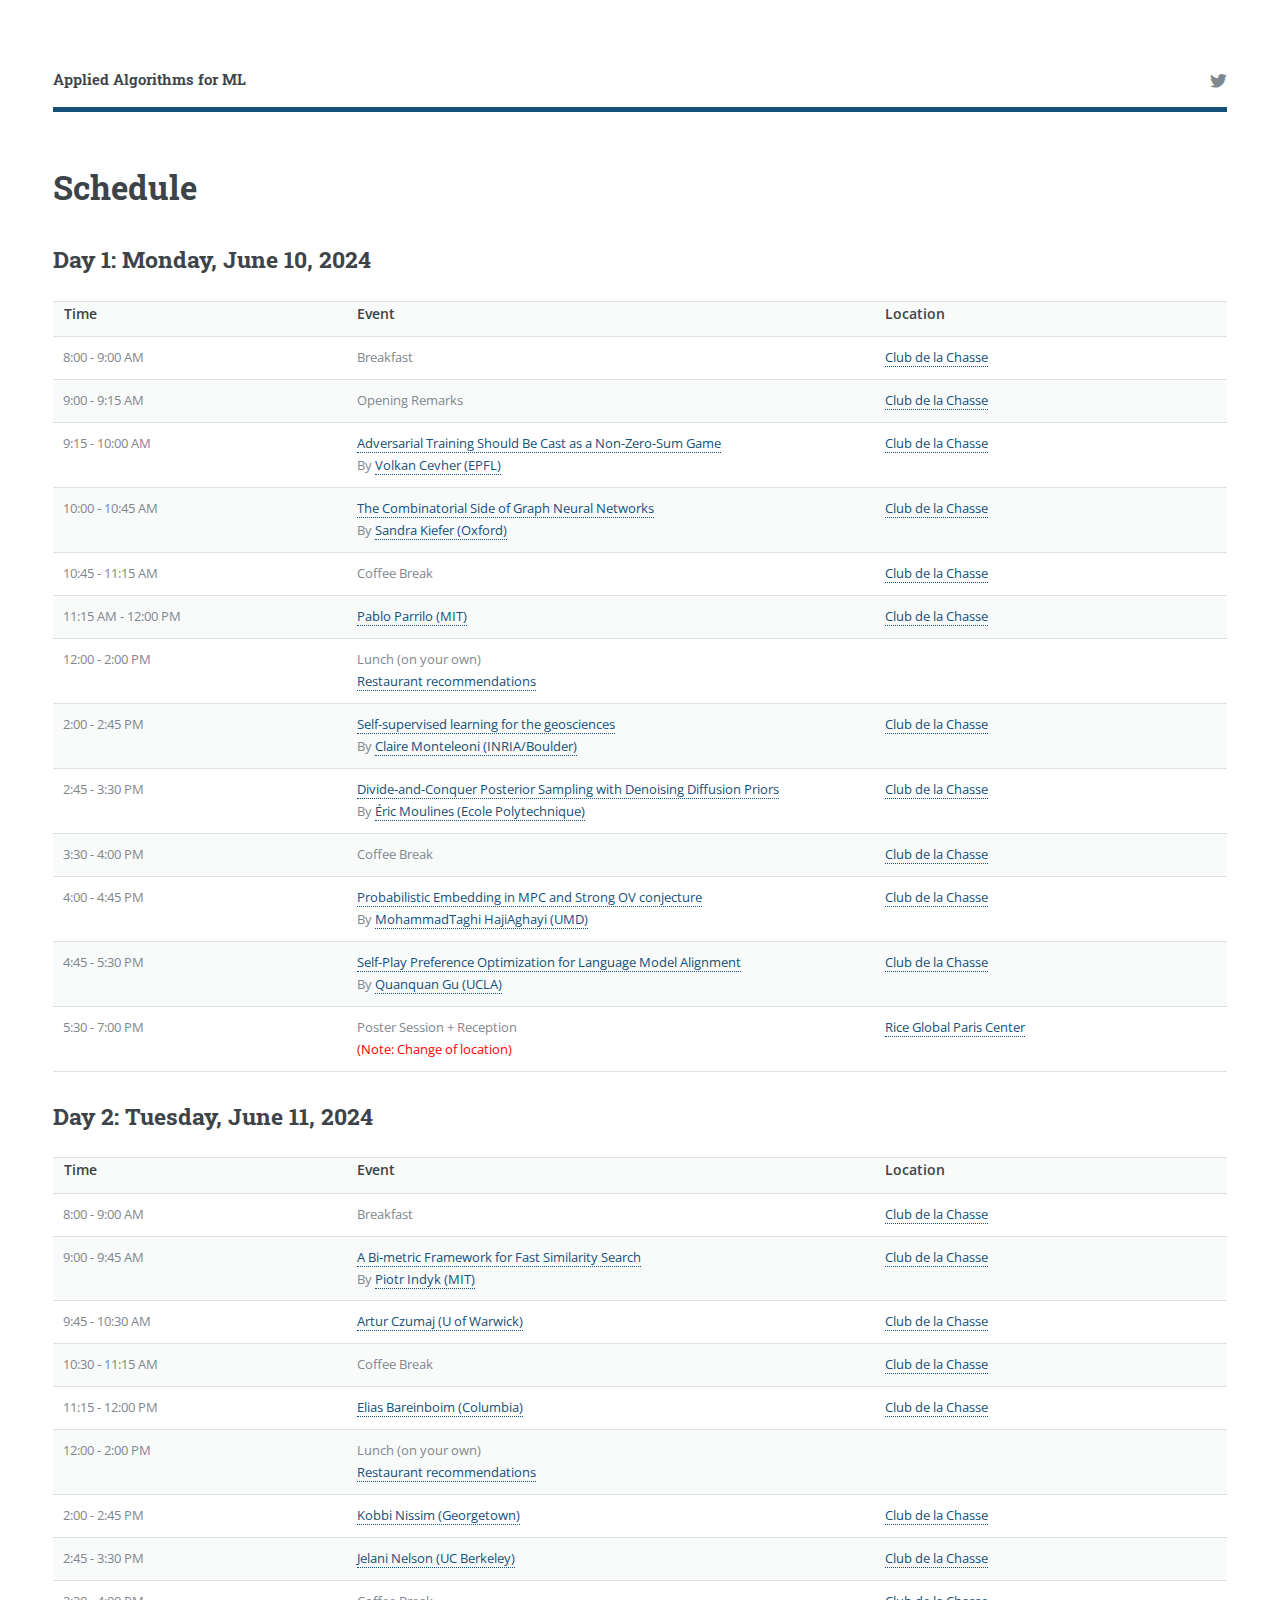
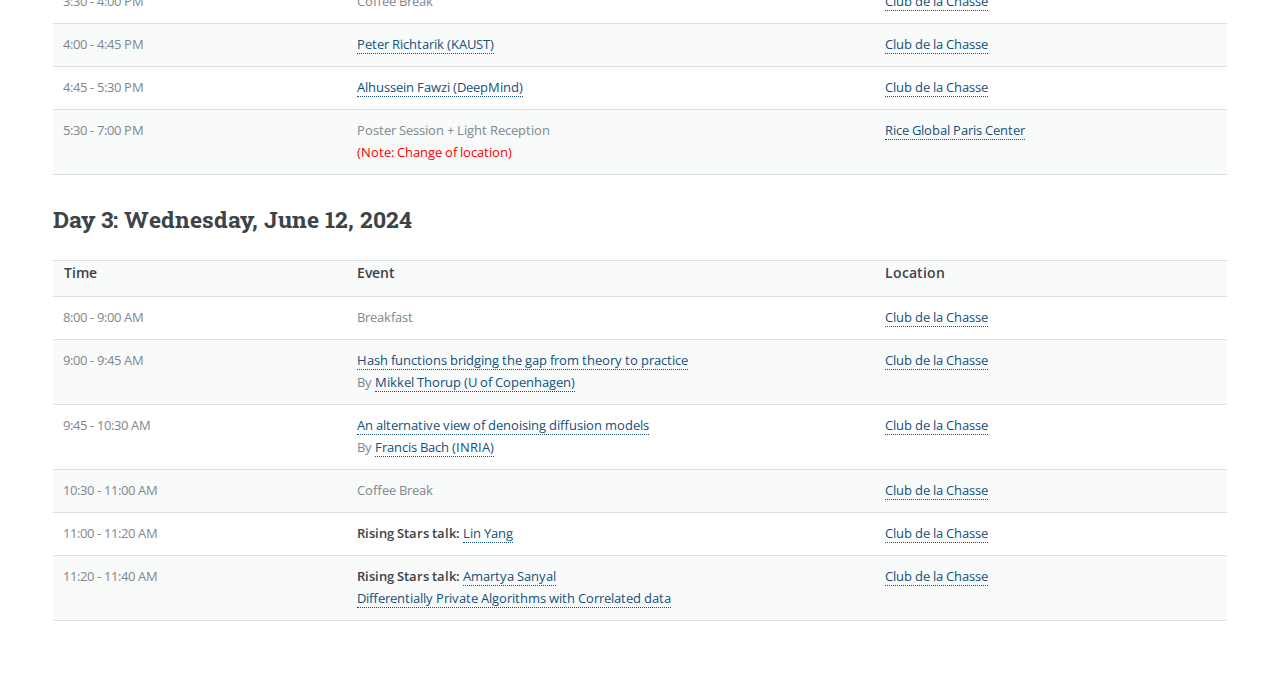
==== commit 626058e8: "minor update" ====
--- a/schedule.html
+++ b/schedule.html
@@ -199,7 +199,13 @@
                 By <a href="https://www.di.ens.fr/~fbach/">Francis Bach (INRIA)</a></td><td><a href="https://maps.app.goo.gl/3q3VaUqAuZYRvpb37">Club de la Chasse</a></td></tr>
             <tr><td>10:30 - 11:00 AM</td><td>Coffee Break</td><td><a href="https://maps.app.goo.gl/3q3VaUqAuZYRvpb37">Club de la Chasse</a></td></tr>
             <tr><td>11:00 - 11:20 AM</td><td><b>Rising Stars talk:</b> <a href="http://drlinyang.net">Lin Yang</a></td><td><a href="https://maps.app.goo.gl/3q3VaUqAuZYRvpb37">Club de la Chasse</a></td></tr>
-            <tr><td>11:20 - 11:40 AM</td><td><b>Rising Stars talk:</b> <a href="https://amartya18x.github.io">Amartya Sanyal</a></td><td><a href="https://maps.app.goo.gl/3q3VaUqAuZYRvpb37">Club de la Chasse</a></td></tr>
+            <tr><td>11:20 - 11:40 AM</td><td><b>Rising Stars talk: </b>
+                <a href="https://amartya18x.github.io">Amartya Sanyal</a> 
+                <br> <a href="#" class="toggle-abstract">Differentially Private Algorithms with Correlated data</a>
+                <div class="abstract-content">Differential Privacy (DP) promises to protect individual data privacy by ensuring that the inclusion or exclusion of a single data point does not significantly alter the output of an algorithm. However, DP typically assumes no correlation between individual data records, an assumption violated in several real-world settings. This talk will explore two such scenarios: when data undergoes non-private, data-dependent pre-processing (e.g., imputation, deduplication, PCA) prior to the DP operation and when data is adversarially selected in an online setting. In the first half of the talk, we will introduce a framework and provide a theoretical upper bound to assess privacy leakage from non-private pre-processing. In the second half, we will provide a lower bound for differentially private online learning, suggesting a learning theoretic separation between private and non-private online learning. This talk is based on two recent papers: "Provable Privacy with Non-Private Pre-Processing" accepted at ICML 2024, and "On the Growth of Mistakes in Differentially Private Online Learning: A Lower Bound Perspective," accepted at COLT 2024.
+
+                </div>
+                </td><td><a href="https://maps.app.goo.gl/3q3VaUqAuZYRvpb37">Club de la Chasse</a></td></tr>
         </table>
     </div>
 
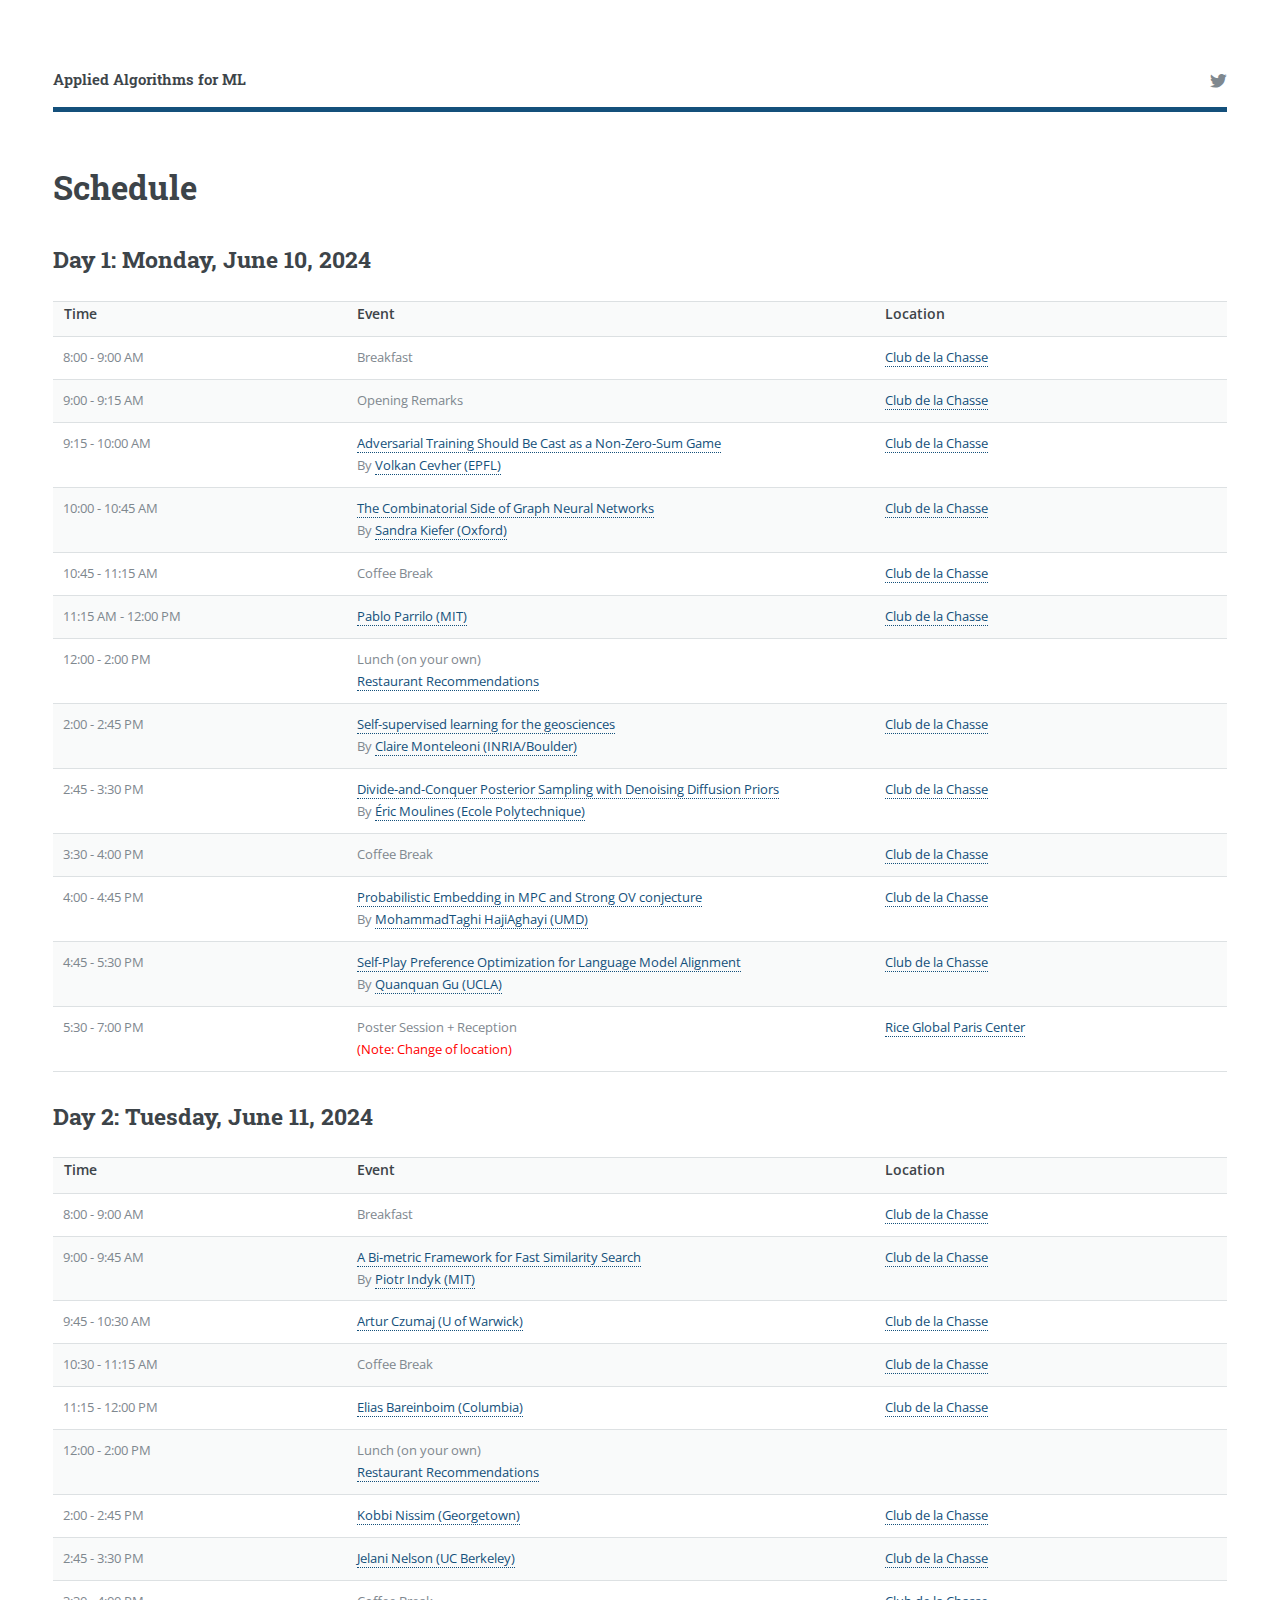
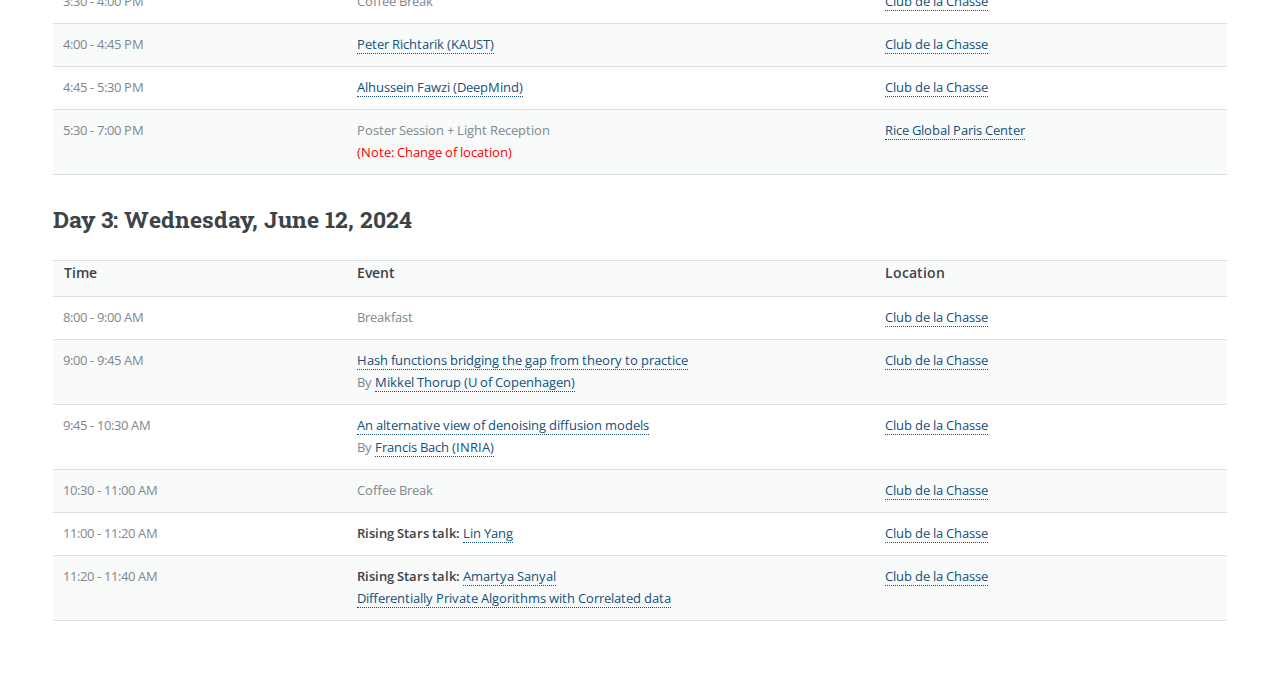
==== commit 37ca6d28: "minor" ====
--- a/schedule.html
+++ b/schedule.html
@@ -78,7 +78,7 @@
 <a href="https://www.jesus.ox.ac.uk/about-jesus-college/our-community/people/dr-sandra-kiefer/">Sandra Kiefer (Oxford)</a></td><td><a href="https://maps.app.goo.gl/3q3VaUqAuZYRvpb37">Club de la Chasse</a></td></tr>
             <tr><td>10:45 - 11:15 AM</td><td>Coffee Break</td><td><a href="https://maps.app.goo.gl/3q3VaUqAuZYRvpb37">Club de la Chasse</a></td></tr>
             <tr><td>11:15 AM - 12:00 PM</td><td><a href="https://www.mit.edu/~parrilo/">Pablo Parrilo (MIT)</a></td><td><a href="https://maps.app.goo.gl/3q3VaUqAuZYRvpb37">Club de la Chasse</a></td></tr>
-            <tr><td>12:00 - 2:00 PM</td><td>Lunch (on your own) <br> <a href="Restaurant_Recommendations.pdf" target="_blank">Restaurant recommendations</a></td><td></td></tr>
+            <tr><td>12:00 - 2:00 PM</td><td>Lunch (on your own) <br> <a href="Restaurant_Recommendations.pdf" target="_blank">Restaurant Recommendations</a></td><td></td></tr>
             <tr><td>2:00 - 2:45 PM</td><td><a href="#" class="toggle-abstract">Self-supervised learning for the geosciences</a>
                 <div class="abstract-content">
 Digitized data has become abundant, especially in the geosciences, but preprocessing it to create the “labeled data” needed for supervised machine learning is often costly, time-consuming, or even impossible. Fortuitously, in very large-scale data domains, “self-supervised” machine learning methods are now actually outperforming supervised learning methods. In this talk, I will first define self-supervised deep learning, including the notion of a “pretext task.” Then I will survey our lab’s work developing self-supervised learning approaches for several tasks in the geosciences, such as downscaling and temporal interpolation of spatiotemporal data.
@@ -131,7 +131,7 @@
             <tr><td>9:45 - 10:30 AM</td><td><a href="https://www.dcs.warwick.ac.uk/~czumaj/">Artur Czumaj (U of Warwick)</a></td><td><a href="https://maps.app.goo.gl/3q3VaUqAuZYRvpb37">Club de la Chasse</a></td></tr>
             <tr><td>10:30 - 11:15 AM</td><td>Coffee Break</td><td><a href="https://maps.app.goo.gl/3q3VaUqAuZYRvpb37">Club de la Chasse</a></td></tr>
             <tr><td>11:15 - 12:00 PM</td><td><a href="https://causalai.net/">Elias Bareinboim (Columbia)</a></td><td><a href="https://maps.app.goo.gl/3q3VaUqAuZYRvpb37">Club de la Chasse</a></td></tr>
-            <tr><td>12:00 - 2:00 PM</td><td>Lunch (on your own) <br> <a href="Restaurant_Recommendations.pdf" target="_blank">Restaurant recommendations</a></td><td></td></tr>
+            <tr><td>12:00 - 2:00 PM</td><td>Lunch (on your own) <br> <a href="Restaurant_Recommendations.pdf" target="_blank">Restaurant Recommendations</a></td><td></td></tr>
             <tr><td>2:00 - 2:45 PM</td><td><a href="https://people.cs.georgetown.edu/~kobbi/">Kobbi Nissim (Georgetown)</a></td><td><a href="https://maps.app.goo.gl/3q3VaUqAuZYRvpb37">Club de la Chasse</a></td></tr>
             <tr><td>2:45 - 3:30 PM</td><td><a href="https://people.eecs.berkeley.edu/~minilek/">Jelani Nelson (UC Berkeley)</a></td><td><a href="https://maps.app.goo.gl/3q3VaUqAuZYRvpb37">Club de la Chasse</a></td></tr>
             <tr><td>3:30 - 4:00 PM</td><td>Coffee Break</td><td><a href="https://maps.app.goo.gl/3q3VaUqAuZYRvpb37">Club de la Chasse</a></td></tr>
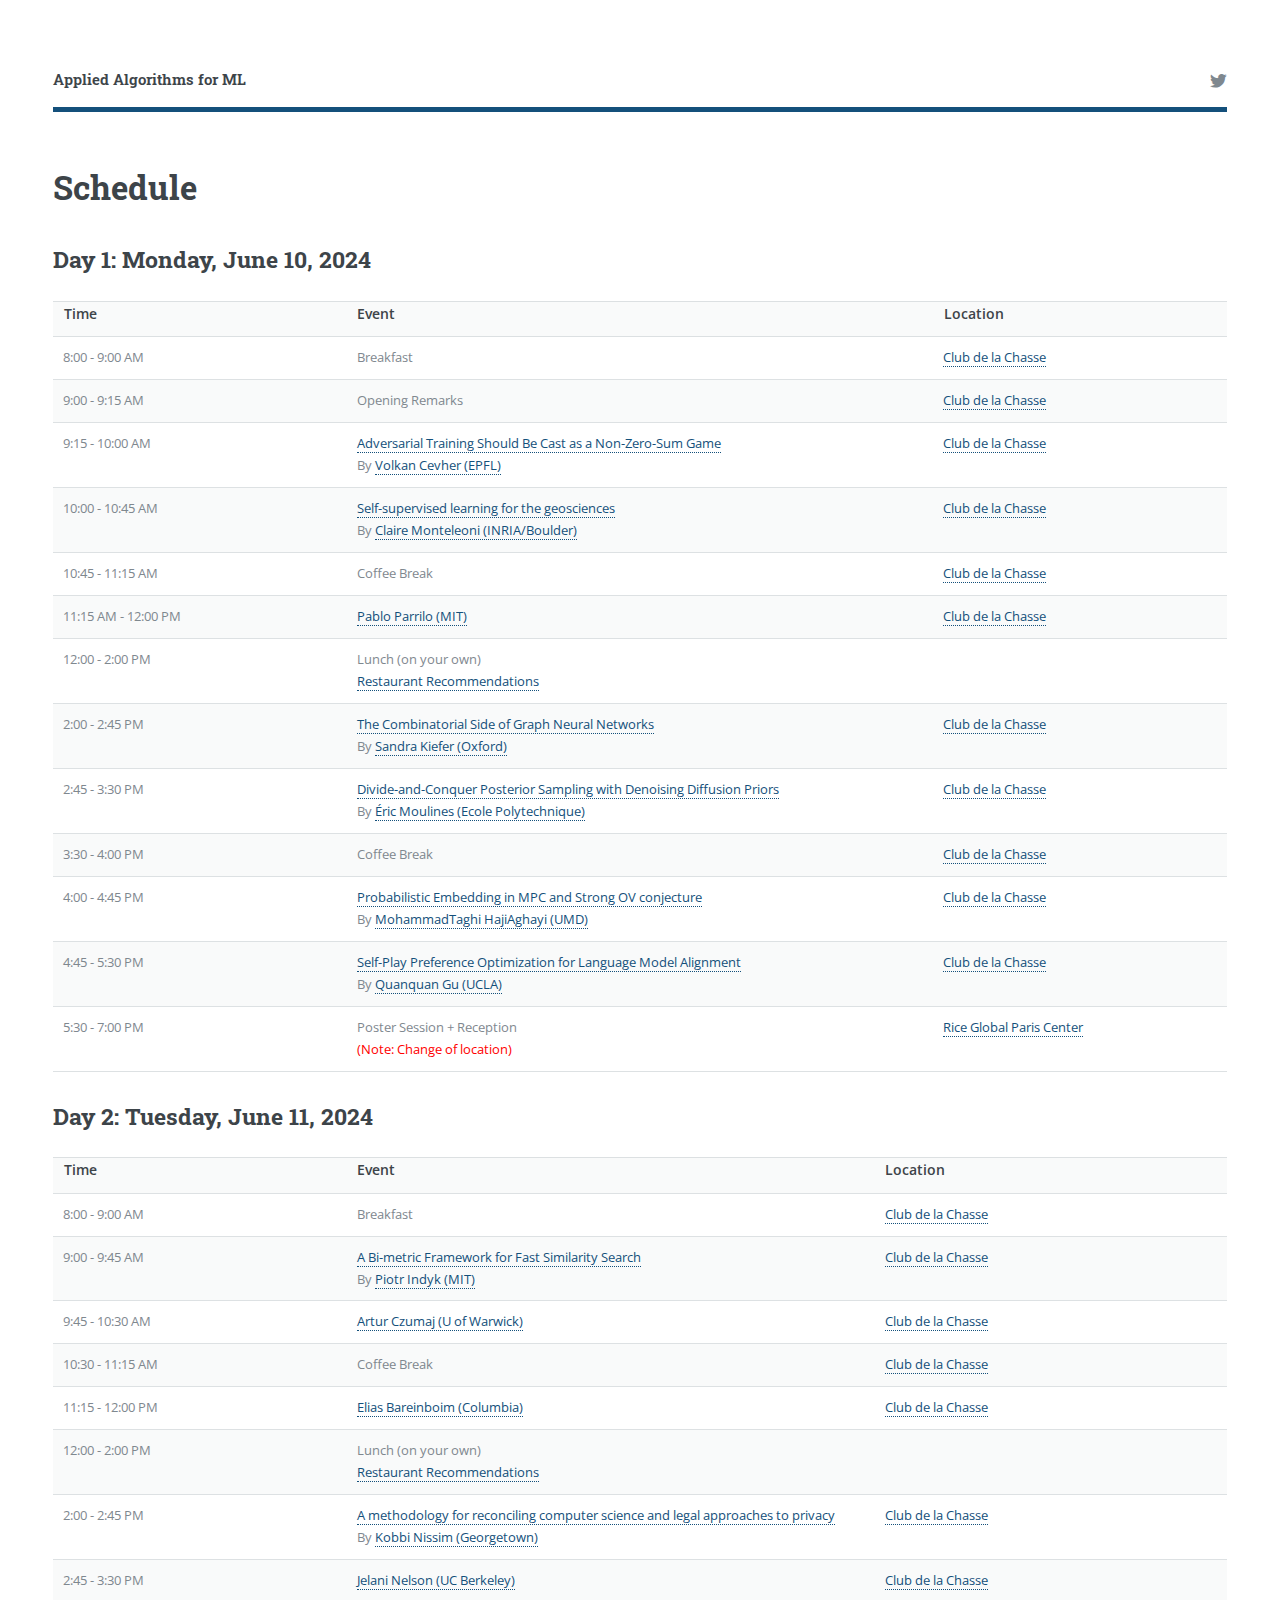
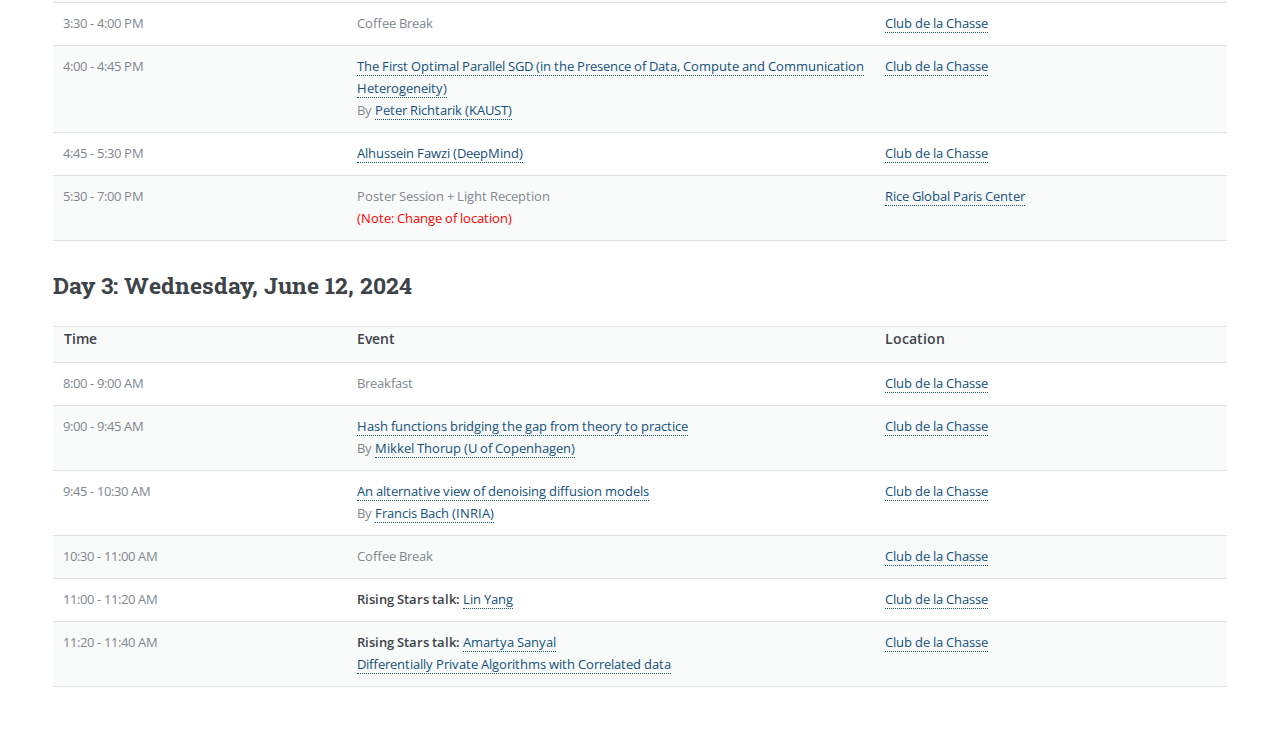
==== commit 3b597cab: "more update on the schedule" ====
--- a/schedule.html
+++ b/schedule.html
@@ -54,8 +54,8 @@
             
             <colgroup>
             <col style="width: 25%;"> 
-            <col style="width: 45%;"> 
-            <col style="width: 30%;"> 
+            <col style="width: 50%;"> 
+            <col style="width: 25%;"> 
             </colgroup>
             
             <tr style="font-size: 1.2em; font-weight: bold;"><th>Time</th><th>Event</th><th>Location</th></tr>
@@ -68,24 +68,24 @@
                 <br>
                 By <a href="https://people.epfl.ch/volkan.cevher?lang=en">Volkan Cevher (EPFL)</a>
             </td><td><a href="https://maps.app.goo.gl/3q3VaUqAuZYRvpb37">Club de la Chasse</a></td></tr>
-            <tr><td>10:00 - 10:45 AM</td><td><a href="#" class="toggle-abstract">The Combinatorial Side of Graph Neural Networks</a>
-                <div class="abstract-content">
-Graph Neural Networks (GNNs) are a machine learning architecture to learn functions on graphs. For example, since problem instances for combinatorial optimisation tasks are often modelled as graphs, GNNs have recently received attention as a natural framework for finding good heuristics in neural optimisation approaches. 
-The question which functions can actually be learnt by message-passing GNNs and which ones exceed their power has been studied extensively. In this talk, I will consider it from a graph-theoretical perspective. I will survey the Weisfeiler-Leman algorithm as a combinatorial procedure to analyse and compare graph structure, and I will discuss some results concerning the power of the algorithm on natural graph classes. The findings directly translate into insights about the power of GNNs and of their extensions to higher-dimensional neural networks.
+            <tr><td>10:00 - 10:45 AM</td><td><a href="#" class="toggle-abstract">Self-supervised learning for the geosciences</a>
+                <div class="abstract-content">
+Digitized data has become abundant, especially in the geosciences, but preprocessing it to create the “labeled data” needed for supervised machine learning is often costly, time-consuming, or even impossible. Fortuitously, in very large-scale data domains, “self-supervised” machine learning methods are now actually outperforming supervised learning methods. In this talk, I will first define self-supervised deep learning, including the notion of a “pretext task.” Then I will survey our lab’s work developing self-supervised learning approaches for several tasks in the geosciences, such as downscaling and temporal interpolation of spatiotemporal data.
                 </div>
                 <br>
                 By 
-<a href="https://www.jesus.ox.ac.uk/about-jesus-college/our-community/people/dr-sandra-kiefer/">Sandra Kiefer (Oxford)</a></td><td><a href="https://maps.app.goo.gl/3q3VaUqAuZYRvpb37">Club de la Chasse</a></td></tr>
+<a href="https://www.colorado.edu/faculty/claire-monteleoni/">Claire Monteleoni (INRIA/Boulder)</a></td><td><a href="https://maps.app.goo.gl/3q3VaUqAuZYRvpb37">Club de la Chasse</a></td></tr>
             <tr><td>10:45 - 11:15 AM</td><td>Coffee Break</td><td><a href="https://maps.app.goo.gl/3q3VaUqAuZYRvpb37">Club de la Chasse</a></td></tr>
             <tr><td>11:15 AM - 12:00 PM</td><td><a href="https://www.mit.edu/~parrilo/">Pablo Parrilo (MIT)</a></td><td><a href="https://maps.app.goo.gl/3q3VaUqAuZYRvpb37">Club de la Chasse</a></td></tr>
             <tr><td>12:00 - 2:00 PM</td><td>Lunch (on your own) <br> <a href="Restaurant_Recommendations.pdf" target="_blank">Restaurant Recommendations</a></td><td></td></tr>
-            <tr><td>2:00 - 2:45 PM</td><td><a href="#" class="toggle-abstract">Self-supervised learning for the geosciences</a>
-                <div class="abstract-content">
-Digitized data has become abundant, especially in the geosciences, but preprocessing it to create the “labeled data” needed for supervised machine learning is often costly, time-consuming, or even impossible. Fortuitously, in very large-scale data domains, “self-supervised” machine learning methods are now actually outperforming supervised learning methods. In this talk, I will first define self-supervised deep learning, including the notion of a “pretext task.” Then I will survey our lab’s work developing self-supervised learning approaches for several tasks in the geosciences, such as downscaling and temporal interpolation of spatiotemporal data.
+            <tr><td>2:00 - 2:45 PM</td><td><a href="#" class="toggle-abstract">The Combinatorial Side of Graph Neural Networks</a>
+                <div class="abstract-content">
+Graph Neural Networks (GNNs) are a machine learning architecture to learn functions on graphs. For example, since problem instances for combinatorial optimisation tasks are often modelled as graphs, GNNs have recently received attention as a natural framework for finding good heuristics in neural optimisation approaches. 
+The question which functions can actually be learnt by message-passing GNNs and which ones exceed their power has been studied extensively. In this talk, I will consider it from a graph-theoretical perspective. I will survey the Weisfeiler-Leman algorithm as a combinatorial procedure to analyse and compare graph structure, and I will discuss some results concerning the power of the algorithm on natural graph classes. The findings directly translate into insights about the power of GNNs and of their extensions to higher-dimensional neural networks.
                 </div>
                 <br>
                 By 
-<a href="https://www.colorado.edu/faculty/claire-monteleoni/">Claire Monteleoni (INRIA/Boulder)</a></td><td><a href="https://maps.app.goo.gl/3q3VaUqAuZYRvpb37">Club de la Chasse</a></td></tr>
+<a href="https://www.jesus.ox.ac.uk/about-jesus-college/our-community/people/dr-sandra-kiefer/">Sandra Kiefer (Oxford)</a></td><td><a href="https://maps.app.goo.gl/3q3VaUqAuZYRvpb37">Club de la Chasse</a></td></tr>
             <tr><td>2:45 - 3:30 PM</td><td><a href="#" class="toggle-abstract">Divide-and-Conquer Posterior Sampling with Denoising Diffusion Priors</a>
                 <div class="abstract-content">
 			Recent advancements in Bayesian inverse problem-solving have spotlighted Denoising Diffusion Models (DDMs) as effective priors. Despite their potential, the challenge lies in efficient sampling from the complex posterior distribution these models yield. Classical approaches necessitate either cumbersome retraining of model-specific components to align with the likelihood or introduce approximation errors affecting the accuracy of the posterior. In our study, we introduce an innovative framework that leverages the inherent structure of DDMs to construct a series of simplified diffusion guidance problems. This novel method significantly reduces the approximation error associated with current techniques, without the need for retraining. We demonstrate the versatility and effectiveness of our approach across a broad spectrum of Bayesian inverse problems.
@@ -132,10 +132,32 @@
             <tr><td>10:30 - 11:15 AM</td><td>Coffee Break</td><td><a href="https://maps.app.goo.gl/3q3VaUqAuZYRvpb37">Club de la Chasse</a></td></tr>
             <tr><td>11:15 - 12:00 PM</td><td><a href="https://causalai.net/">Elias Bareinboim (Columbia)</a></td><td><a href="https://maps.app.goo.gl/3q3VaUqAuZYRvpb37">Club de la Chasse</a></td></tr>
             <tr><td>12:00 - 2:00 PM</td><td>Lunch (on your own) <br> <a href="Restaurant_Recommendations.pdf" target="_blank">Restaurant Recommendations</a></td><td></td></tr>
-            <tr><td>2:00 - 2:45 PM</td><td><a href="https://people.cs.georgetown.edu/~kobbi/">Kobbi Nissim (Georgetown)</a></td><td><a href="https://maps.app.goo.gl/3q3VaUqAuZYRvpb37">Club de la Chasse</a></td></tr>
+            <tr><td>2:00 - 2:45 PM</td><td><a href="#" class="toggle-abstract">A methodology for reconciling computer science and legal approaches to privacy</a>
+                <div class="abstract-content">Computer systems are increasingly making decisions which involve sensitive private information.  Do they withstand legal privacy requirements? We will explore some of the gaps between the legal and computer science approaches to defining privacy protection that make it hard to answer this question. Then we will present a methodology for mitigating these gaps while respecting the values of both disciplines.
+<br>
+The presentation is based in part on recent work with Micah Altman and Aloni Cohen.
+
+                </div>
+                <br>
+                By <a href="https://people.cs.georgetown.edu/~kobbi/">Kobbi Nissim (Georgetown)</a></td><td><a href="https://maps.app.goo.gl/3q3VaUqAuZYRvpb37">Club de la Chasse</a></td></tr>
             <tr><td>2:45 - 3:30 PM</td><td><a href="https://people.eecs.berkeley.edu/~minilek/">Jelani Nelson (UC Berkeley)</a></td><td><a href="https://maps.app.goo.gl/3q3VaUqAuZYRvpb37">Club de la Chasse</a></td></tr>
             <tr><td>3:30 - 4:00 PM</td><td>Coffee Break</td><td><a href="https://maps.app.goo.gl/3q3VaUqAuZYRvpb37">Club de la Chasse</a></td></tr>
-            <tr><td>4:00 - 4:45 PM</td><td><a href="https://richtarik.org">Peter Richtarik (KAUST)</a></td><td><a href="https://maps.app.goo.gl/3q3VaUqAuZYRvpb37">Club de la Chasse</a></td></tr>
+            <tr><td>4:00 - 4:45 PM</td><td>
+
+<a href="#" class="toggle-abstract">The First Optimal Parallel SGD (in the Presence of Data, Compute and Communication Heterogeneity)</a>
+                <div class="abstract-content">The design of efficient parallel/distributed optimization methods and tight analysis of their theoretical properties are important research endeavors. While minimax complexities are known for sequential optimization methods, the theory of parallel optimization methods is surprisinglyt much less explored, especially in the presence of data, compute and communication heterogeneity.
+<br>
+In the first part of the talk [1], we establish the first optimal time complexities for parallel optimization methods (Rennala SGD and Malenia SGD) that have access to an unbiased stochastic gradient oracle with bounded variance, under the assumption that the workers compute stochastic gradients with different speeds, i.e., we assume compute heterogeneity. We prove lower bounds and develop optimal algorithms that attain them, both in the data homogeneous and heterogeneous regimes.
+<br>
+In the second part of the talk [2], we establish the first optimal time complexities for parallel optimization methods (Shadowheart SGD) that have access to an unbiased stochastic gradient oracle with bounded variance, under the assumption that the workers compute stochastic gradients with different speeds, as before, but under the further assumption that the worker-to-server communication times are nonzero and heterogeneous. We prove lower bounds and develop optimal algorithms that attain them, in the data homogeneous regime only. 
+<br>
+Our results have surprising consequences for the literature of asynchronous optimization methods: in contrast with prior attempts to tame compute heterogeneity via "complete/wild" compute and update asynchronicity, our methods alternate fast asynchornous computation of a minibatch of stochastic gradients with infrequent synchronous update steps. 
+<br>
+[1] Alexander Tyurin and Peter Richtárik. Optimal time complexities of parallel stochastic optimization methods under a fixed computation model, Advances in Neural Information Processing Systems 36 (NeurIPS 2023).
+<br>
+[2] Alexander Tyurin, Marta Pozzi, Ivan Ilin, and Peter Richtárik. Shadowheart SGD: Distributed asynchronous SGD with optimal time complexity under arbitrary computation and communication heterogeneity, arXiv:2402.04785, 2024.</div>
+                <br>
+                By <a href="https://richtarik.org">Peter Richtarik (KAUST)</a></td><td><a href="https://maps.app.goo.gl/3q3VaUqAuZYRvpb37">Club de la Chasse</a></td></tr>
             <tr><td>4:45 - 5:30 PM</td><td><a href="https://www.fawzi.ai/">Alhussein Fawzi (DeepMind)</a></td><td><a href="https://maps.app.goo.gl/3q3VaUqAuZYRvpb37">Club de la Chasse</a></td></tr>
             <tr><td>5:30 - 7:00 PM</td><td>Poster Session + Light Reception <br><span style="color: red;">(Note: Change of location)</span>  </td><td><a href="https://maps.app.goo.gl/LtCNhrAHx3SgRfwy5">Rice Global Paris Center</a></td></tr>
         </table>
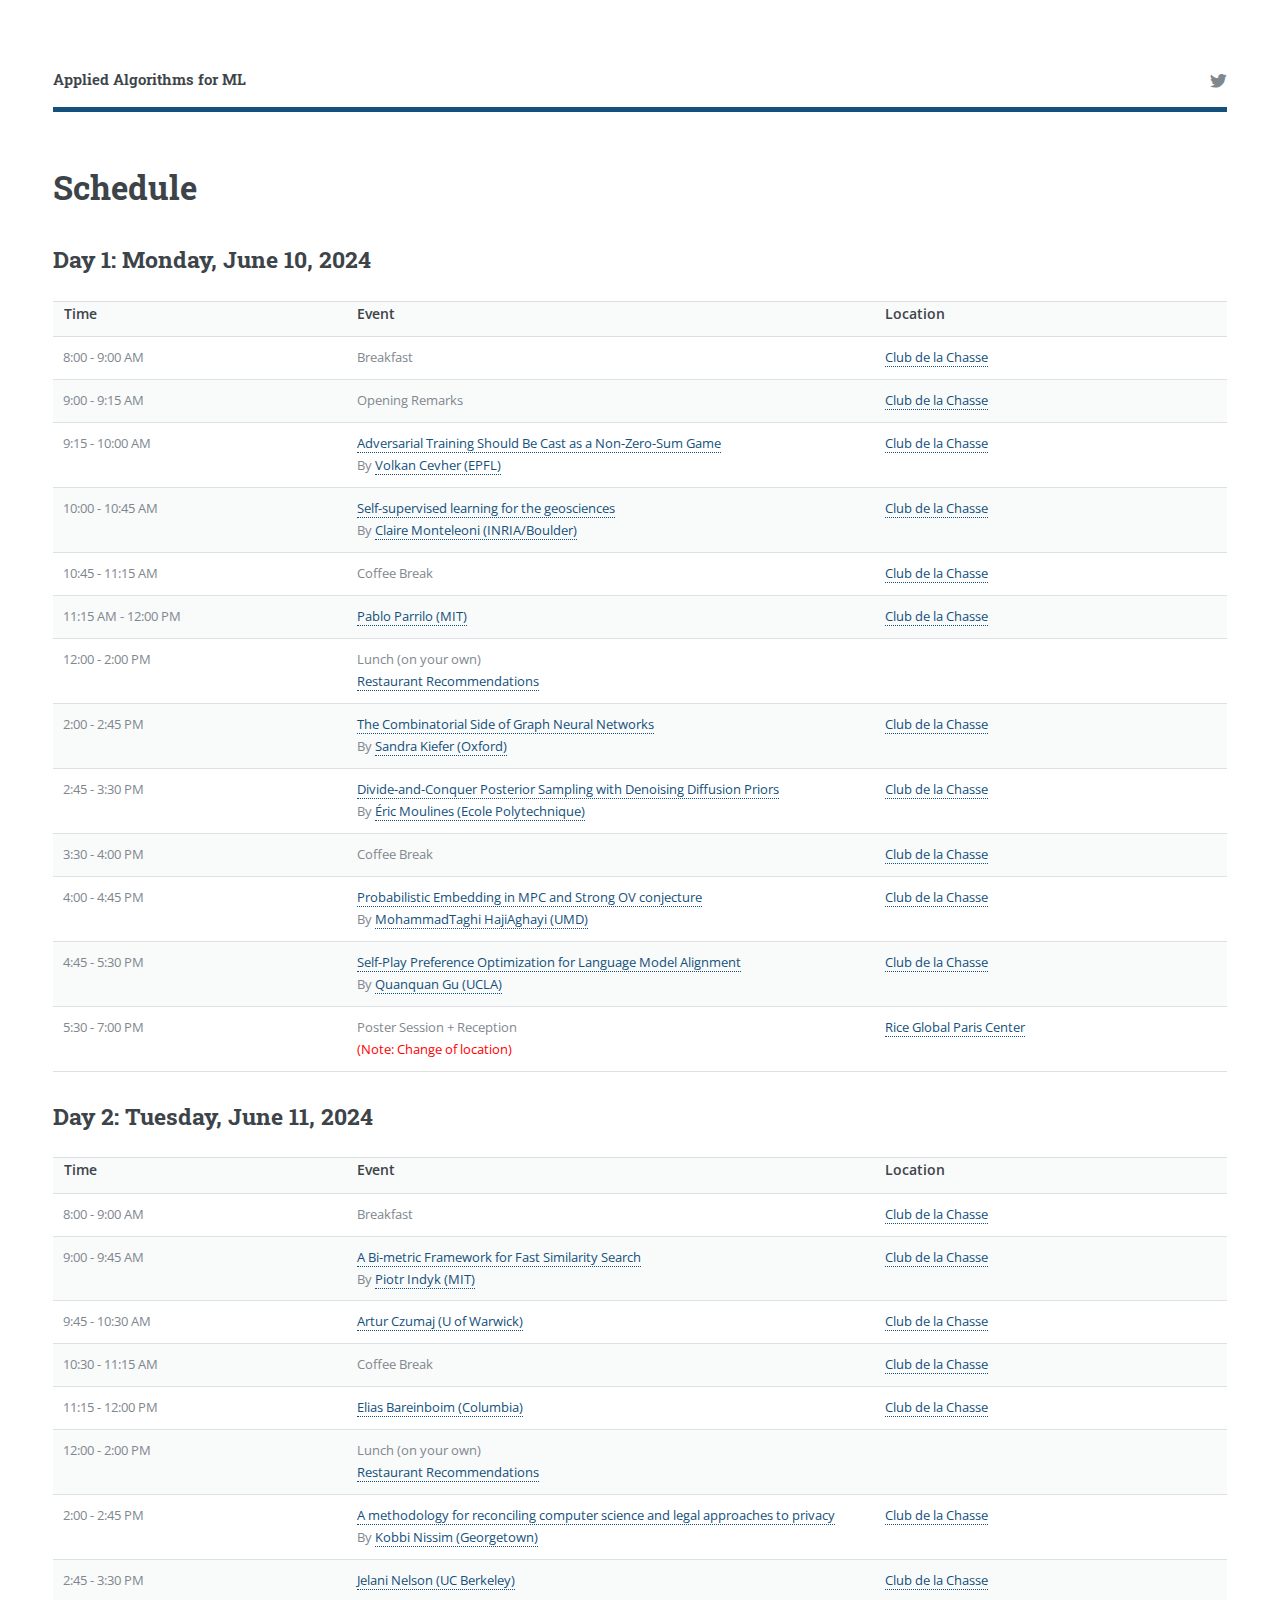
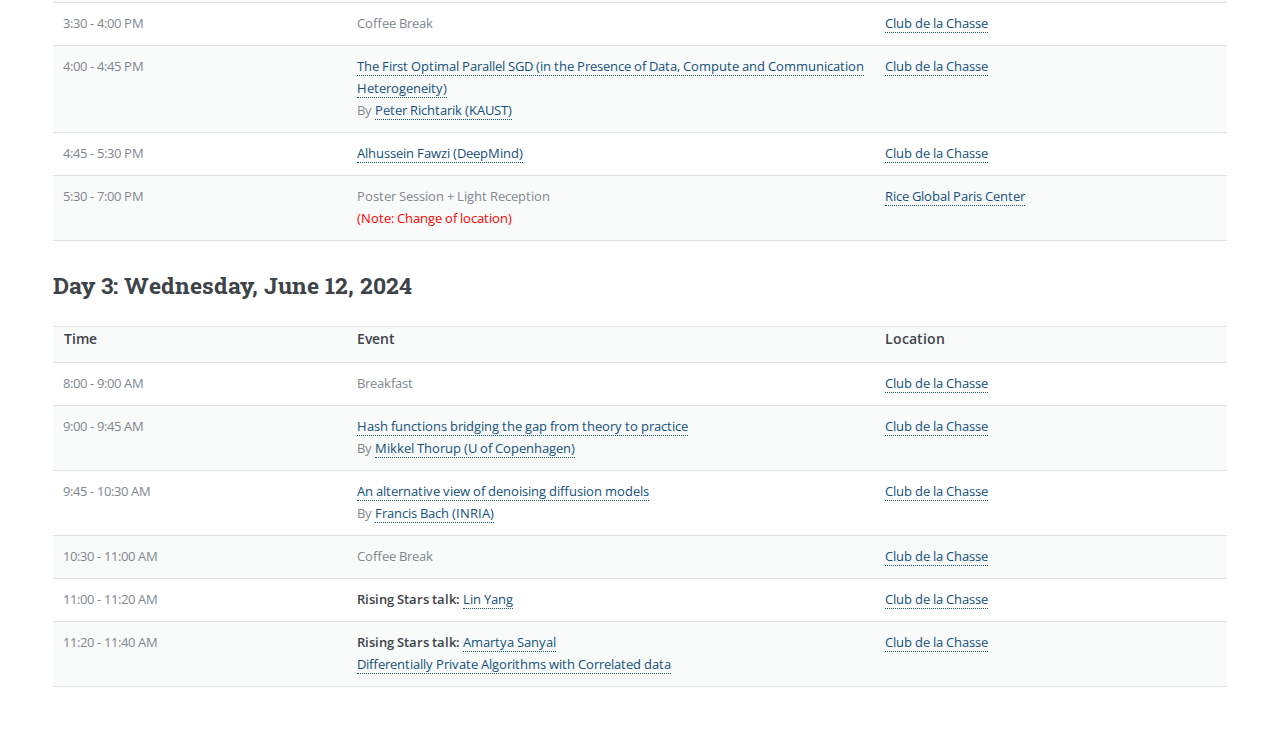
==== commit a1eb6155: "minor" ====
--- a/schedule.html
+++ b/schedule.html
@@ -54,8 +54,8 @@
             
             <colgroup>
             <col style="width: 25%;"> 
-            <col style="width: 50%;"> 
-            <col style="width: 25%;"> 
+            <col style="width: 45%;"> 
+            <col style="width: 30%;"> 
             </colgroup>
             
             <tr style="font-size: 1.2em; font-weight: bold;"><th>Time</th><th>Event</th><th>Location</th></tr>
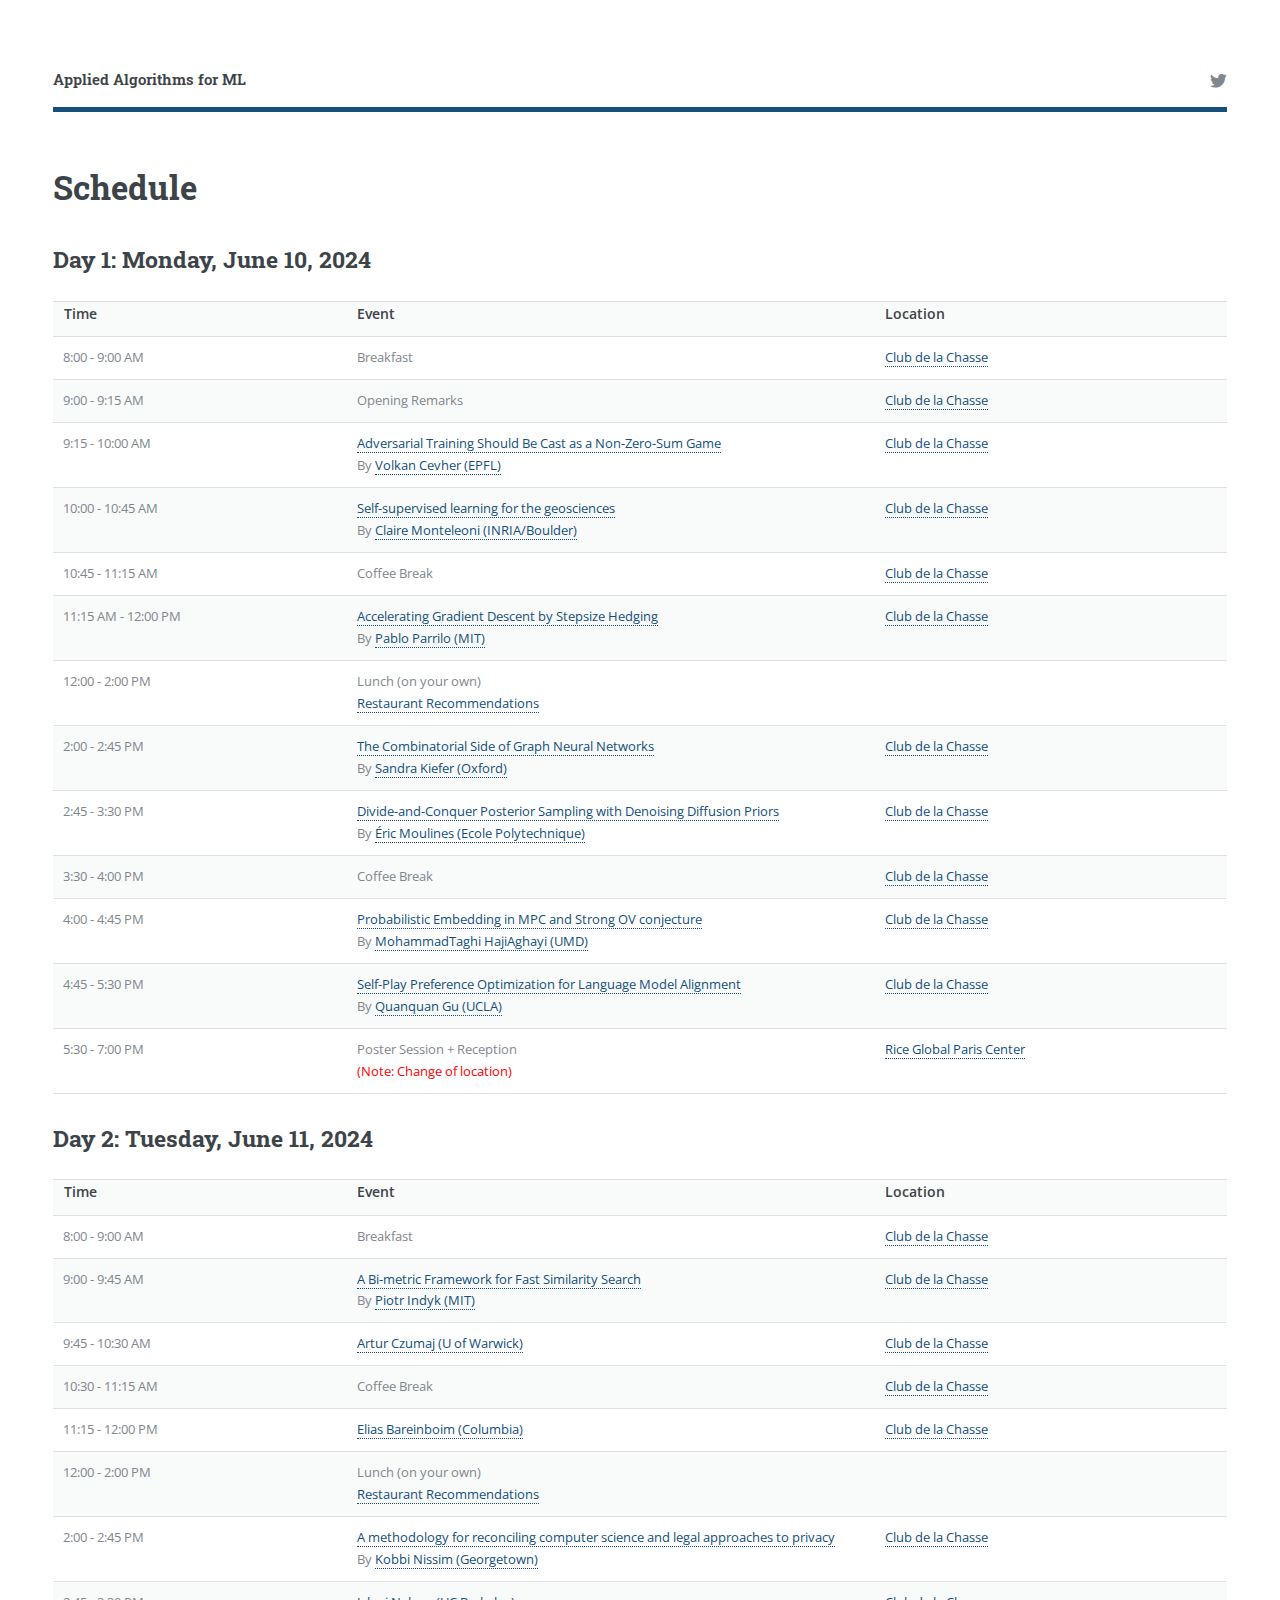
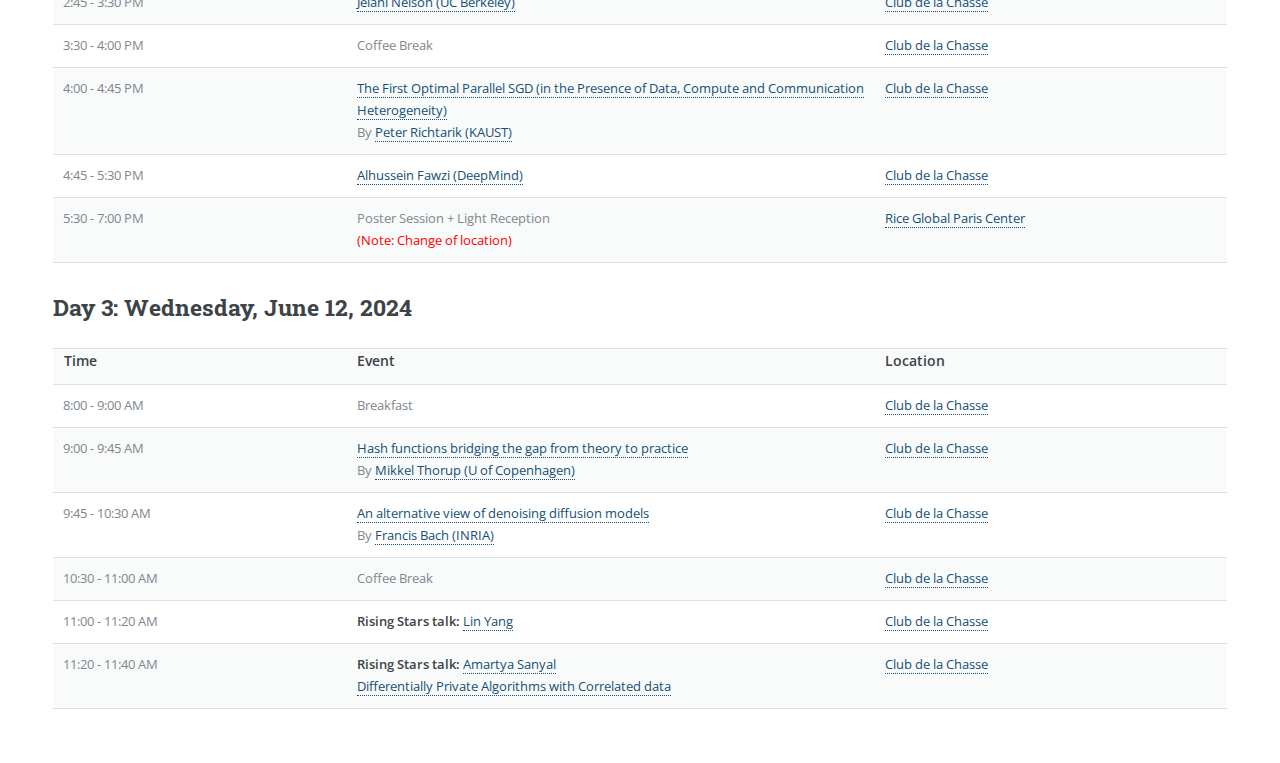
==== commit 058b135e: "schedule update" ====
--- a/schedule.html
+++ b/schedule.html
@@ -76,7 +76,24 @@
                 By 
 <a href="https://www.colorado.edu/faculty/claire-monteleoni/">Claire Monteleoni (INRIA/Boulder)</a></td><td><a href="https://maps.app.goo.gl/3q3VaUqAuZYRvpb37">Club de la Chasse</a></td></tr>
             <tr><td>10:45 - 11:15 AM</td><td>Coffee Break</td><td><a href="https://maps.app.goo.gl/3q3VaUqAuZYRvpb37">Club de la Chasse</a></td></tr>
-            <tr><td>11:15 AM - 12:00 PM</td><td><a href="https://www.mit.edu/~parrilo/">Pablo Parrilo (MIT)</a></td><td><a href="https://maps.app.goo.gl/3q3VaUqAuZYRvpb37">Club de la Chasse</a></td></tr>
+            <tr><td>11:15 AM - 12:00 PM</td><td><a href="#" class="toggle-abstract">Accelerating Gradient Descent by Stepsize Hedging</a>
+                <div class="abstract-content">
+Is it possible to accelerate the convergence of gradient descent without changing the algorithm — simply by judiciously choosing stepsizes? Surprisingly, we show that the answer is yes. 
+<br>
+Our proposed Silver Stepsize Schedule optimizes strongly convex functions in $\kappa^{\log_\rho 2} = \kappa^{0.7864}$ iterations, where $\rho=1+\sqrt{2}$ is the silver ratio and $\kappa$ is the condition number. This lies in between the textbook unaccelerated rate $\kappa$ and Nesterov's accelerated rate $\sqrt{\kappa}$ from 1983. The non-strongly convex setting is conceptually identical (and technically simpler), with an accelerated rate $\eps^{-\log_\rho 2} = \eps^{-0.7864}$. We conjecture, and provide partial evidence, that these rates are optimal among all possible stepsize schedules. 
+<br>
+The Silver Stepsize Schedule is non-monotonic, fractal-like, and (in the strongly convex case) approximately periodic with a period of $\kappa^{\log_\rho 2}$. Why do such stepsizes help? The core intuition is “hedging” between individually suboptimal strategies — short steps and long steps — since bad cases for one are good cases for the other, and vice versa. Properly combining these stepsizes yields faster convergence due to the misalignment of worst-case functions. 
+<br>
+Based on joint work with Jason Altschuler (UPenn).
+<br>
+<a href= “https://arxiv.org/abs/2309.07879”>https://arxiv.org/abs/2309.07879</a>
+<br>
+<a href= “https://arxiv.org/abs/2309.16530”>https://arxiv.org/abs/2309.16530</a>
+                </div>
+                <br>
+                By 
+
+<a href="https://www.mit.edu/~parrilo/">Pablo Parrilo (MIT)</a></td><td><a href="https://maps.app.goo.gl/3q3VaUqAuZYRvpb37">Club de la Chasse</a></td></tr>
             <tr><td>12:00 - 2:00 PM</td><td>Lunch (on your own) <br> <a href="Restaurant_Recommendations.pdf" target="_blank">Restaurant Recommendations</a></td><td></td></tr>
             <tr><td>2:00 - 2:45 PM</td><td><a href="#" class="toggle-abstract">The Combinatorial Side of Graph Neural Networks</a>
                 <div class="abstract-content">
@@ -95,6 +112,7 @@
             <tr><td>3:30 - 4:00 PM</td><td>Coffee Break</td><td><a href="https://maps.app.goo.gl/3q3VaUqAuZYRvpb37">Club de la Chasse</a></td></tr>
             <tr><td>4:00 - 4:45 PM</td><td><a href="#" class="toggle-abstract">Probabilistic Embedding in MPC  and Strong OV conjecture </a>
                 <div class="abstract-content">
+                      In this talk on Probabilistic Embedding in Massively Parallel Computation (MPC), we explore advanced techniques for embedding high-dimensional data into lower-dimensional spaces efficiently. Acknowledging key contributors and advocating for the public sharing of educational resources, the presentation delves into the utility of tree structures and the importance of maintaining non-contracting embeddings in large-scale data scenarios. Key themes include optimizing space efficiency, understanding algorithmic lower bounds, and the critical role of dynamic programming in solving complex computational problems. The discussion concludes with insights into recent research findings and the ongoing challenges in enhancing embedding methodologies for MPC.  
                 </div>
                 <br>
                 By <a href="https://www.cs.umd.edu/~hajiagha/">MohammadTaghi HajiAghayi (UMD)</a></td><td><a href="https://maps.app.goo.gl/3q3VaUqAuZYRvpb37">Club de la Chasse</a></td></tr>
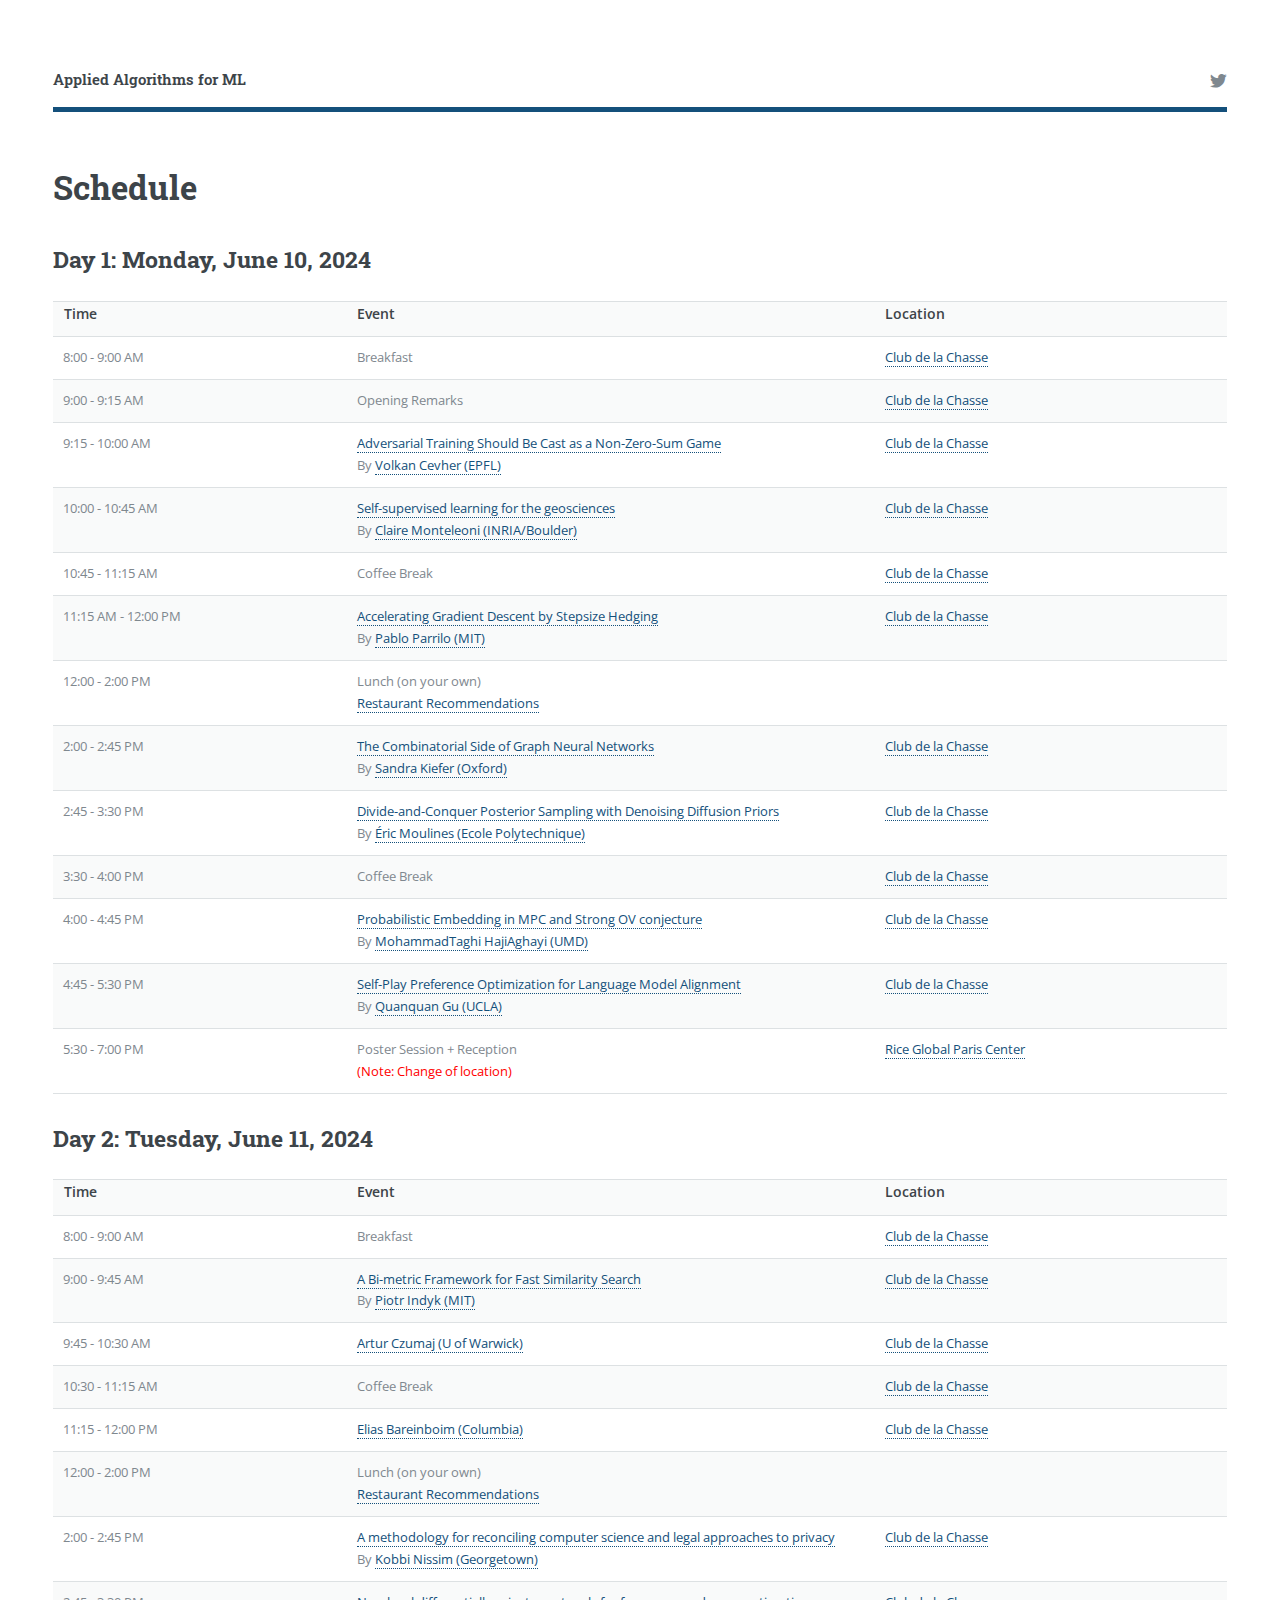
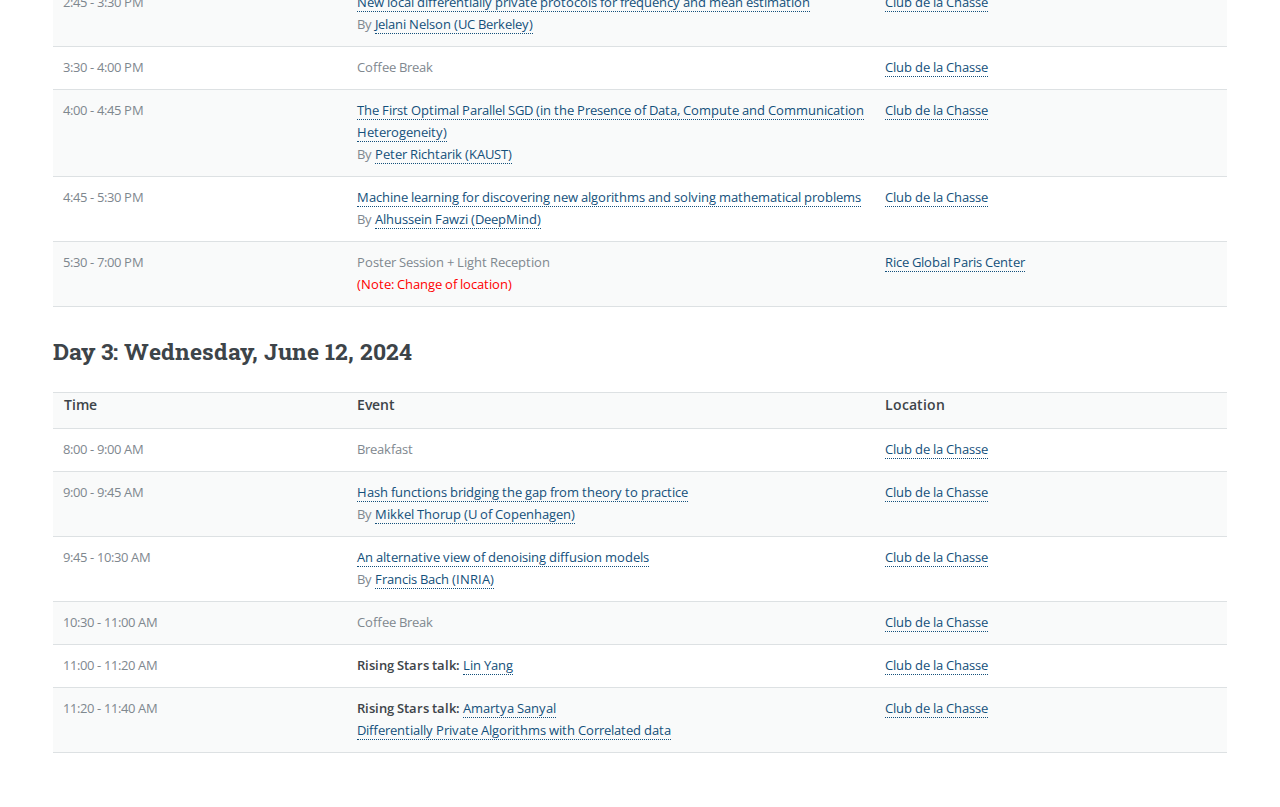
==== commit d31000f0: "schedule updated" ====
--- a/schedule.html
+++ b/schedule.html
@@ -158,7 +158,15 @@
                 </div>
                 <br>
                 By <a href="https://people.cs.georgetown.edu/~kobbi/">Kobbi Nissim (Georgetown)</a></td><td><a href="https://maps.app.goo.gl/3q3VaUqAuZYRvpb37">Club de la Chasse</a></td></tr>
-            <tr><td>2:45 - 3:30 PM</td><td><a href="https://people.eecs.berkeley.edu/~minilek/">Jelani Nelson (UC Berkeley)</a></td><td><a href="https://maps.app.goo.gl/3q3VaUqAuZYRvpb37">Club de la Chasse</a></td></tr>
+            <tr><td>2:45 - 3:30 PM</td><td><a href="#" class="toggle-abstract">New local differentially private protocols for frequency and mean estimation</a>
+                <div class="abstract-content">
+Consider the following examples of distributed applications: a texting app wants to train ML models for autocomplete based on text history residing on-device across millions of devices, or the developers of some other app want to understand common app settings by their users. In both cases, and many others, a third party wants to understand something in the aggregate about a large distributed database but under the constraint that each individual record requires some guarantee of privacy. Protocols satisfying so-called local differential privacy have become the gold standard for guaranteeing privacy in such situations, and in this talk I will discuss new such protocols for two of the most common problems that require solutions in this framework: frequency estimation, and mean estimation.
+<br>
+Based on joint works with subsets of Hilal Asi, Vitaly Feldman, Huy Le Nguyen, and Kunal Talwar.
+                </div>
+                <br>
+                By 
+<a href="https://people.eecs.berkeley.edu/~minilek/">Jelani Nelson (UC Berkeley)</a></td><td><a href="https://maps.app.goo.gl/3q3VaUqAuZYRvpb37">Club de la Chasse</a></td></tr>
             <tr><td>3:30 - 4:00 PM</td><td>Coffee Break</td><td><a href="https://maps.app.goo.gl/3q3VaUqAuZYRvpb37">Club de la Chasse</a></td></tr>
             <tr><td>4:00 - 4:45 PM</td><td>
 
@@ -176,7 +184,13 @@
 [2] Alexander Tyurin, Marta Pozzi, Ivan Ilin, and Peter Richtárik. Shadowheart SGD: Distributed asynchronous SGD with optimal time complexity under arbitrary computation and communication heterogeneity, arXiv:2402.04785, 2024.</div>
                 <br>
                 By <a href="https://richtarik.org">Peter Richtarik (KAUST)</a></td><td><a href="https://maps.app.goo.gl/3q3VaUqAuZYRvpb37">Club de la Chasse</a></td></tr>
-            <tr><td>4:45 - 5:30 PM</td><td><a href="https://www.fawzi.ai/">Alhussein Fawzi (DeepMind)</a></td><td><a href="https://maps.app.goo.gl/3q3VaUqAuZYRvpb37">Club de la Chasse</a></td></tr>
+            <tr><td>4:45 - 5:30 PM</td><td><a href="#" class="toggle-abstract">Machine learning for discovering new algorithms and solving mathematical problems</a>
+                <div class="abstract-content">In the modern era of computing, algorithms for solving fundamental problems such as computing the shortest path in graphs and solving linear equations, are used billions of times every day. However, paradoxically, such algorithms which are central to modern computing were often designed well before the advent of modern computation. In fact, discovering new efficient algorithms is notoriously difficult, and often involves solving prohibitively large combinatorial problems. In this talk, I will describe how to use machine learning techniques - in particular reinforcement learning and large language models - to discover new algorithms and solve long-standing mathematical problems. We will particularly focus on designing new algorithms for fundamental computational problems, such as matrix multiplication.
+                </div>
+                <br>
+                By 
+
+<a href="https://www.fawzi.ai/">Alhussein Fawzi (DeepMind)</a></td><td><a href="https://maps.app.goo.gl/3q3VaUqAuZYRvpb37">Club de la Chasse</a></td></tr>
             <tr><td>5:30 - 7:00 PM</td><td>Poster Session + Light Reception <br><span style="color: red;">(Note: Change of location)</span>  </td><td><a href="https://maps.app.goo.gl/LtCNhrAHx3SgRfwy5">Rice Global Paris Center</a></td></tr>
         </table>
 
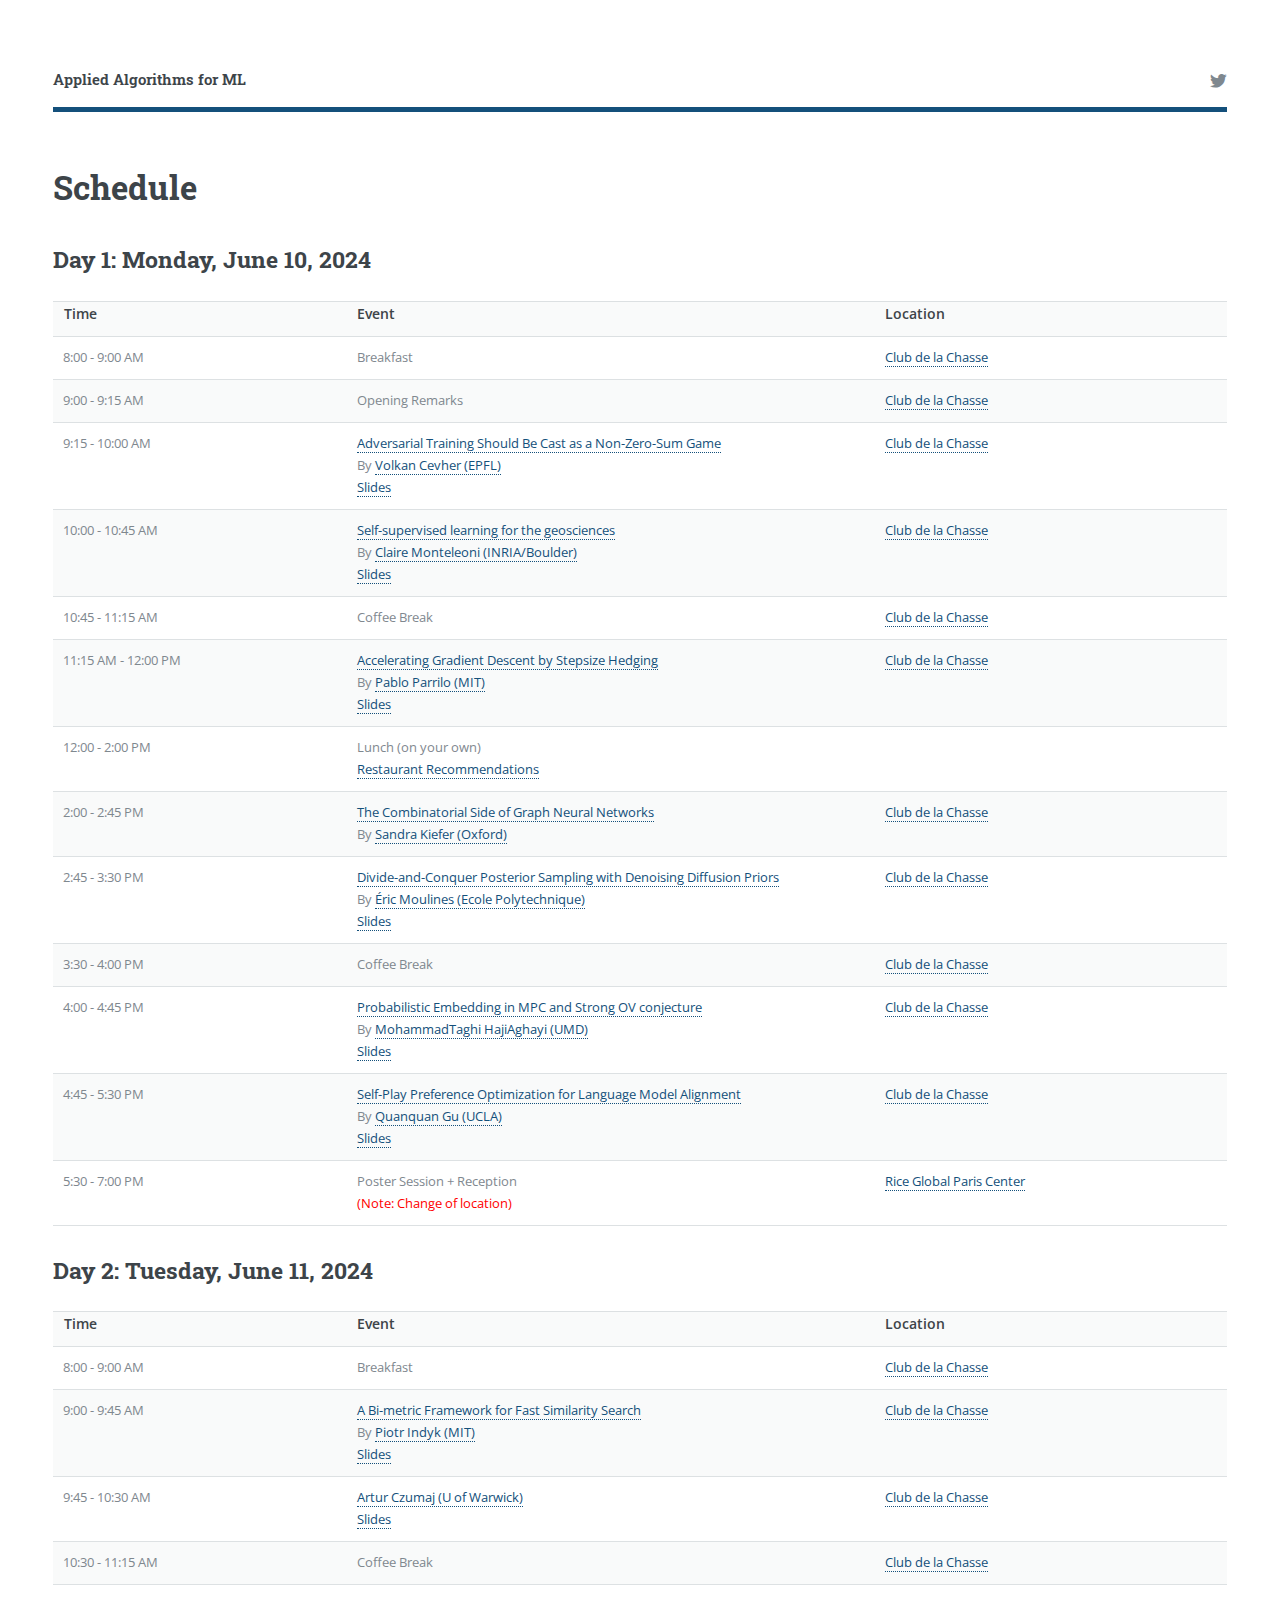
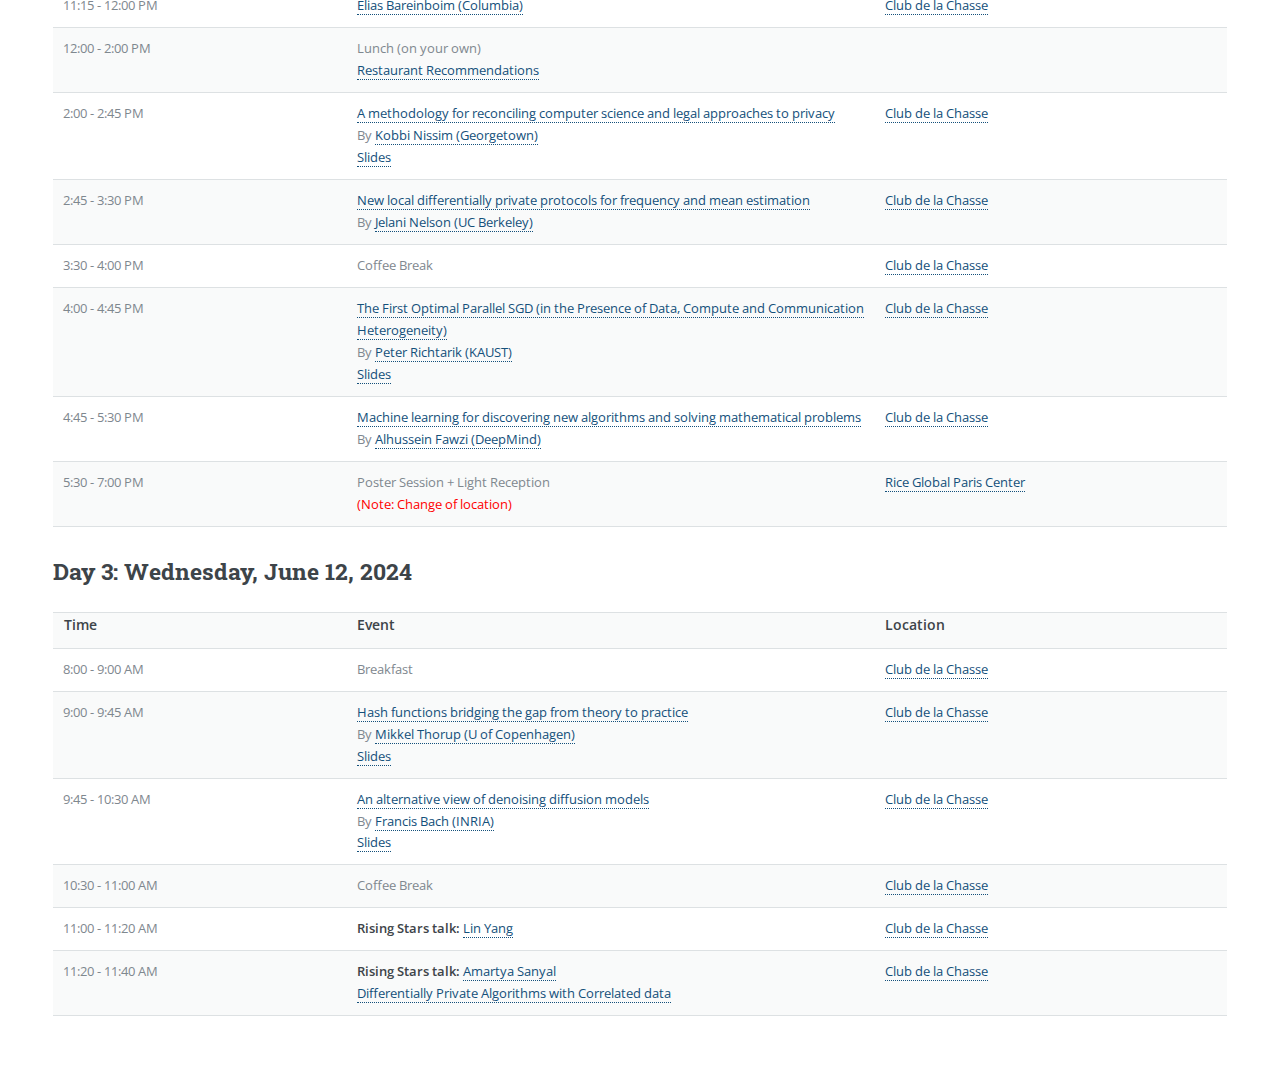
==== commit 410dc5cc: "slides added" ====
--- a/schedule.html
+++ b/schedule.html
@@ -67,14 +67,17 @@
                 </div>
                 <br>
                 By <a href="https://people.epfl.ch/volkan.cevher?lang=en">Volkan Cevher (EPFL)</a>
-            </td><td><a href="https://maps.app.goo.gl/3q3VaUqAuZYRvpb37">Club de la Chasse</a></td></tr>
+            <br><a href="slides/volkan-AAML-AT.pdf">Slides</a>
+</td><td><a href="https://maps.app.goo.gl/3q3VaUqAuZYRvpb37">Club de la Chasse</a></td></tr>
             <tr><td>10:00 - 10:45 AM</td><td><a href="#" class="toggle-abstract">Self-supervised learning for the geosciences</a>
                 <div class="abstract-content">
 Digitized data has become abundant, especially in the geosciences, but preprocessing it to create the “labeled data” needed for supervised machine learning is often costly, time-consuming, or even impossible. Fortuitously, in very large-scale data domains, “self-supervised” machine learning methods are now actually outperforming supervised learning methods. In this talk, I will first define self-supervised deep learning, including the notion of a “pretext task.” Then I will survey our lab’s work developing self-supervised learning approaches for several tasks in the geosciences, such as downscaling and temporal interpolation of spatiotemporal data.
                 </div>
                 <br>
                 By 
-<a href="https://www.colorado.edu/faculty/claire-monteleoni/">Claire Monteleoni (INRIA/Boulder)</a></td><td><a href="https://maps.app.goo.gl/3q3VaUqAuZYRvpb37">Club de la Chasse</a></td></tr>
+<a href="https://www.colorado.edu/faculty/claire-monteleoni/">Claire Monteleoni (INRIA/Boulder)</a>
+                <br><a href="slides/AAML24.pdf">Slides</a>
+                </td><td><a href="https://maps.app.goo.gl/3q3VaUqAuZYRvpb37">Club de la Chasse</a></td></tr>
             <tr><td>10:45 - 11:15 AM</td><td>Coffee Break</td><td><a href="https://maps.app.goo.gl/3q3VaUqAuZYRvpb37">Club de la Chasse</a></td></tr>
             <tr><td>11:15 AM - 12:00 PM</td><td><a href="#" class="toggle-abstract">Accelerating Gradient Descent by Stepsize Hedging</a>
                 <div class="abstract-content">
@@ -93,7 +96,7 @@
                 <br>
                 By 
 
-<a href="https://www.mit.edu/~parrilo/">Pablo Parrilo (MIT)</a></td><td><a href="https://maps.app.goo.gl/3q3VaUqAuZYRvpb37">Club de la Chasse</a></td></tr>
+<a href="https://www.mit.edu/~parrilo/">Pablo Parrilo (MIT)</a><br><a href="slides/SilverStepsizes.pdf">Slides</a></td><td><a href="https://maps.app.goo.gl/3q3VaUqAuZYRvpb37">Club de la Chasse</a></td></tr>
             <tr><td>12:00 - 2:00 PM</td><td>Lunch (on your own) <br> <a href="Restaurant_Recommendations.pdf" target="_blank">Restaurant Recommendations</a></td><td></td></tr>
             <tr><td>2:00 - 2:45 PM</td><td><a href="#" class="toggle-abstract">The Combinatorial Side of Graph Neural Networks</a>
                 <div class="abstract-content">
@@ -108,20 +111,22 @@
 			Recent advancements in Bayesian inverse problem-solving have spotlighted Denoising Diffusion Models (DDMs) as effective priors. Despite their potential, the challenge lies in efficient sampling from the complex posterior distribution these models yield. Classical approaches necessitate either cumbersome retraining of model-specific components to align with the likelihood or introduce approximation errors affecting the accuracy of the posterior. In our study, we introduce an innovative framework that leverages the inherent structure of DDMs to construct a series of simplified diffusion guidance problems. This novel method significantly reduces the approximation error associated with current techniques, without the need for retraining. We demonstrate the versatility and effectiveness of our approach across a broad spectrum of Bayesian inverse problems.
                 </div>
                 <br>
-                By <a href="https://scholar.google.fr/citations?user=_XE1LvQAAAAJ&hl=en">Éric Moulines (Ecole Polytechnique)</a></td><td><a href="https://maps.app.goo.gl/3q3VaUqAuZYRvpb37">Club de la Chasse</a></td></tr>
+                By <a href="https://scholar.google.fr/citations?user=_XE1LvQAAAAJ&hl=en">Éric Moulines (Ecole Polytechnique)</a><br><a href="slides/pres_main (1).pdf">Slides</a></td><td><a href="https://maps.app.goo.gl/3q3VaUqAuZYRvpb37">Club de la Chasse</a></td></tr>
             <tr><td>3:30 - 4:00 PM</td><td>Coffee Break</td><td><a href="https://maps.app.goo.gl/3q3VaUqAuZYRvpb37">Club de la Chasse</a></td></tr>
             <tr><td>4:00 - 4:45 PM</td><td><a href="#" class="toggle-abstract">Probabilistic Embedding in MPC  and Strong OV conjecture </a>
                 <div class="abstract-content">
                       In this talk on Probabilistic Embedding in Massively Parallel Computation (MPC), we explore advanced techniques for embedding high-dimensional data into lower-dimensional spaces efficiently. Acknowledging key contributors and advocating for the public sharing of educational resources, the presentation delves into the utility of tree structures and the importance of maintaining non-contracting embeddings in large-scale data scenarios. Key themes include optimizing space efficiency, understanding algorithmic lower bounds, and the critical role of dynamic programming in solving complex computational problems. The discussion concludes with insights into recent research findings and the ongoing challenges in enhancing embedding methodologies for MPC.  
                 </div>
                 <br>
-                By <a href="https://www.cs.umd.edu/~hajiagha/">MohammadTaghi HajiAghayi (UMD)</a></td><td><a href="https://maps.app.goo.gl/3q3VaUqAuZYRvpb37">Club de la Chasse</a></td></tr>
+                By <a href="https://www.cs.umd.edu/~hajiagha/">MohammadTaghi HajiAghayi (UMD)</a>
+                <br><a href="slides/mpc-embeddings.pdf">Slides</a>
+                </td><td><a href="https://maps.app.goo.gl/3q3VaUqAuZYRvpb37">Club de la Chasse</a></td></tr>
             <tr><td>4:45 - 5:30 PM</td><td><a href="#" class="toggle-abstract">Self-Play Preference Optimization for Language Model Alignment</a>
                 <div class="abstract-content">
 			Traditional reinforcement learning from human feedback (RLHF) approaches relying on parametric models like the Bradley-Terry model fall short in capturing the intransitivity and irrationality in human preferences. Recent advancements suggest that directly working with preference probabilities can yield a more accurate reflection of human preferences, enabling more flexible and accurate language model alignment. In this paper, we propose a self-play-based method for language model alignment, which treats the problem as a constant-sum two-player game aimed at identifying the Nash equilibrium policy. Our approach, dubbed Self-play Probabilistic Preference Optimization (SPPO), approximates the Nash equilibrium through iterative policy updates and enjoys a theoretical convergence guarantee. Our method can effectively increase the log-likelihood of the chosen response and decrease that of the rejected response, which cannot be trivially achieved by symmetric pairwise loss such as Direct Preference Optimization (DPO) and Identity Preference Optimization (IPO). In our experiments, using only 60k prompts (without responses) from the UltraFeedback dataset and without any prompt augmentation, by leveraging a pre-trained preference model PairRM with only 0.4B parameters, SPPO can obtain a model from fine-tuning Mistral-7B-Instruct-v0.2 that achieves the state-of-the-art length-controlled win-rate of 28.53% against GPT-4-Turbo on AlpacaEval 2.0. It also outperforms the (iterative) DPO and IPO on MT-Bench and the Open LLM Leaderboard. Notably, the strong performance of SPPO is achieved without additional external supervision (e.g., responses, preferences, etc.) from GPT-4 or other stronger language models.
                 </div>
                 <br>
-                By <a href="https://web.cs.ucla.edu/~qgu/">Quanquan Gu (UCLA)</a></td><td><a href="https://maps.app.goo.gl/3q3VaUqAuZYRvpb37">Club de la Chasse</a></td></tr>
+                By <a href="https://web.cs.ucla.edu/~qgu/">Quanquan Gu (UCLA)</a><br><a href="slides/SPPO Rice Paris.pdf">Slides</a></td><td><a href="https://maps.app.goo.gl/3q3VaUqAuZYRvpb37">Club de la Chasse</a></td></tr>
             <tr><td>5:30 - 7:00 PM</td><td>Poster Session + Reception <br><span style="color: red;">(Note: Change of location)</span>  </td><td><a href="https://maps.app.goo.gl/LtCNhrAHx3SgRfwy5">Rice Global Paris Center</a></td></tr>
             
             
@@ -145,8 +150,10 @@
                 <br>
                 By 
 
-<a href="https://people.csail.mit.edu/indyk/">Piotr Indyk (MIT)</a></td><td><a href="https://maps.app.goo.gl/3q3VaUqAuZYRvpb37">Club de la Chasse</a></td></tr>
-            <tr><td>9:45 - 10:30 AM</td><td><a href="https://www.dcs.warwick.ac.uk/~czumaj/">Artur Czumaj (U of Warwick)</a></td><td><a href="https://maps.app.goo.gl/3q3VaUqAuZYRvpb37">Club de la Chasse</a></td></tr>
+<a href="https://people.csail.mit.edu/indyk/">Piotr Indyk (MIT)</a><br><a href="slides/bi-paris.pdf">Slides</a></td><td><a href="https://maps.app.goo.gl/3q3VaUqAuZYRvpb37">Club de la Chasse</a></td></tr>
+            <tr><td>9:45 - 10:30 AM</td><td><a href="https://www.dcs.warwick.ac.uk/~czumaj/">Artur Czumaj (U of Warwick)</a>
+                <br><a href="slides/Artur_Czumaj.pdf">Slides</a>
+                </td><td><a href="https://maps.app.goo.gl/3q3VaUqAuZYRvpb37">Club de la Chasse</a></td></tr>
             <tr><td>10:30 - 11:15 AM</td><td>Coffee Break</td><td><a href="https://maps.app.goo.gl/3q3VaUqAuZYRvpb37">Club de la Chasse</a></td></tr>
             <tr><td>11:15 - 12:00 PM</td><td><a href="https://causalai.net/">Elias Bareinboim (Columbia)</a></td><td><a href="https://maps.app.goo.gl/3q3VaUqAuZYRvpb37">Club de la Chasse</a></td></tr>
             <tr><td>12:00 - 2:00 PM</td><td>Lunch (on your own) <br> <a href="Restaurant_Recommendations.pdf" target="_blank">Restaurant Recommendations</a></td><td></td></tr>
@@ -157,7 +164,7 @@
 
                 </div>
                 <br>
-                By <a href="https://people.cs.georgetown.edu/~kobbi/">Kobbi Nissim (Georgetown)</a></td><td><a href="https://maps.app.goo.gl/3q3VaUqAuZYRvpb37">Club de la Chasse</a></td></tr>
+                By <a href="https://people.cs.georgetown.edu/~kobbi/">Kobbi Nissim (Georgetown)</a><br><a href="slides/Paris 2024.pdf">Slides</a></td><td><a href="https://maps.app.goo.gl/3q3VaUqAuZYRvpb37">Club de la Chasse</a></td></tr>
             <tr><td>2:45 - 3:30 PM</td><td><a href="#" class="toggle-abstract">New local differentially private protocols for frequency and mean estimation</a>
                 <div class="abstract-content">
 Consider the following examples of distributed applications: a texting app wants to train ML models for autocomplete based on text history residing on-device across millions of devices, or the developers of some other app want to understand common app settings by their users. In both cases, and many others, a third party wants to understand something in the aggregate about a large distributed database but under the constraint that each individual record requires some guarantee of privacy. Protocols satisfying so-called local differential privacy have become the gold standard for guaranteeing privacy in such situations, and in this talk I will discuss new such protocols for two of the most common problems that require solutions in this framework: frequency estimation, and mean estimation.
@@ -183,7 +190,7 @@
 <br>
 [2] Alexander Tyurin, Marta Pozzi, Ivan Ilin, and Peter Richtárik. Shadowheart SGD: Distributed asynchronous SGD with optimal time complexity under arbitrary computation and communication heterogeneity, arXiv:2402.04785, 2024.</div>
                 <br>
-                By <a href="https://richtarik.org">Peter Richtarik (KAUST)</a></td><td><a href="https://maps.app.goo.gl/3q3VaUqAuZYRvpb37">Club de la Chasse</a></td></tr>
+                By <a href="https://richtarik.org">Peter Richtarik (KAUST)</a><br><a href="slides/TALK-2024-06-11-ASYNC-NEW.pdf">Slides</a></td><td><a href="https://maps.app.goo.gl/3q3VaUqAuZYRvpb37">Club de la Chasse</a></td></tr>
             <tr><td>4:45 - 5:30 PM</td><td><a href="#" class="toggle-abstract">Machine learning for discovering new algorithms and solving mathematical problems</a>
                 <div class="abstract-content">In the modern era of computing, algorithms for solving fundamental problems such as computing the shortest path in graphs and solving linear equations, are used billions of times every day. However, paradoxically, such algorithms which are central to modern computing were often designed well before the advent of modern computation. In fact, discovering new efficient algorithms is notoriously difficult, and often involves solving prohibitively large combinatorial problems. In this talk, I will describe how to use machine learning techniques - in particular reinforcement learning and large language models - to discover new algorithms and solve long-standing mathematical problems. We will particularly focus on designing new algorithms for fundamental computational problems, such as matrix multiplication.
                 </div>
@@ -245,12 +252,13 @@
 implemented efficiently).
                 </div>
                 <br>
-                By <a href="http://hjemmesider.diku.dk/~mthorup/">Mikkel Thorup (U of Copenhagen)</a></td><td><a href="https://maps.app.goo.gl/3q3VaUqAuZYRvpb37">Club de la Chasse</a></td></tr>
+                By <a href="http://hjemmesider.diku.dk/~mthorup/">Mikkel Thorup (U of Copenhagen)</a><br><a href="slides/AAML24-talk.pdf">Slides</a></td><td><a href="https://maps.app.goo.gl/3q3VaUqAuZYRvpb37">Club de la Chasse</a></td></tr>
             <tr><td>9:45 - 10:30 AM</td><td><a href="#" class="toggle-abstract">An alternative view of denoising diffusion models</a>
                 <div class="abstract-content"> Denoising diffusion models have led to impressive generative models in many domains. In this talk, I will present recent progress, with a focus on formulations that do not involve stochastic differential equations.
                 </div>
                 <br>
-                By <a href="https://www.di.ens.fr/~fbach/">Francis Bach (INRIA)</a></td><td><a href="https://maps.app.goo.gl/3q3VaUqAuZYRvpb37">Club de la Chasse</a></td></tr>
+                By <a href="https://www.di.ens.fr/~fbach/">Francis Bach (INRIA)</a>
+<br><a href="slides/bach_diffusion_models_2024.pdf">Slides</a></td><td><a href="https://maps.app.goo.gl/3q3VaUqAuZYRvpb37">Club de la Chasse</a></td></tr>
             <tr><td>10:30 - 11:00 AM</td><td>Coffee Break</td><td><a href="https://maps.app.goo.gl/3q3VaUqAuZYRvpb37">Club de la Chasse</a></td></tr>
             <tr><td>11:00 - 11:20 AM</td><td><b>Rising Stars talk:</b> <a href="http://drlinyang.net">Lin Yang</a></td><td><a href="https://maps.app.goo.gl/3q3VaUqAuZYRvpb37">Club de la Chasse</a></td></tr>
             <tr><td>11:20 - 11:40 AM</td><td><b>Rising Stars talk: </b>
